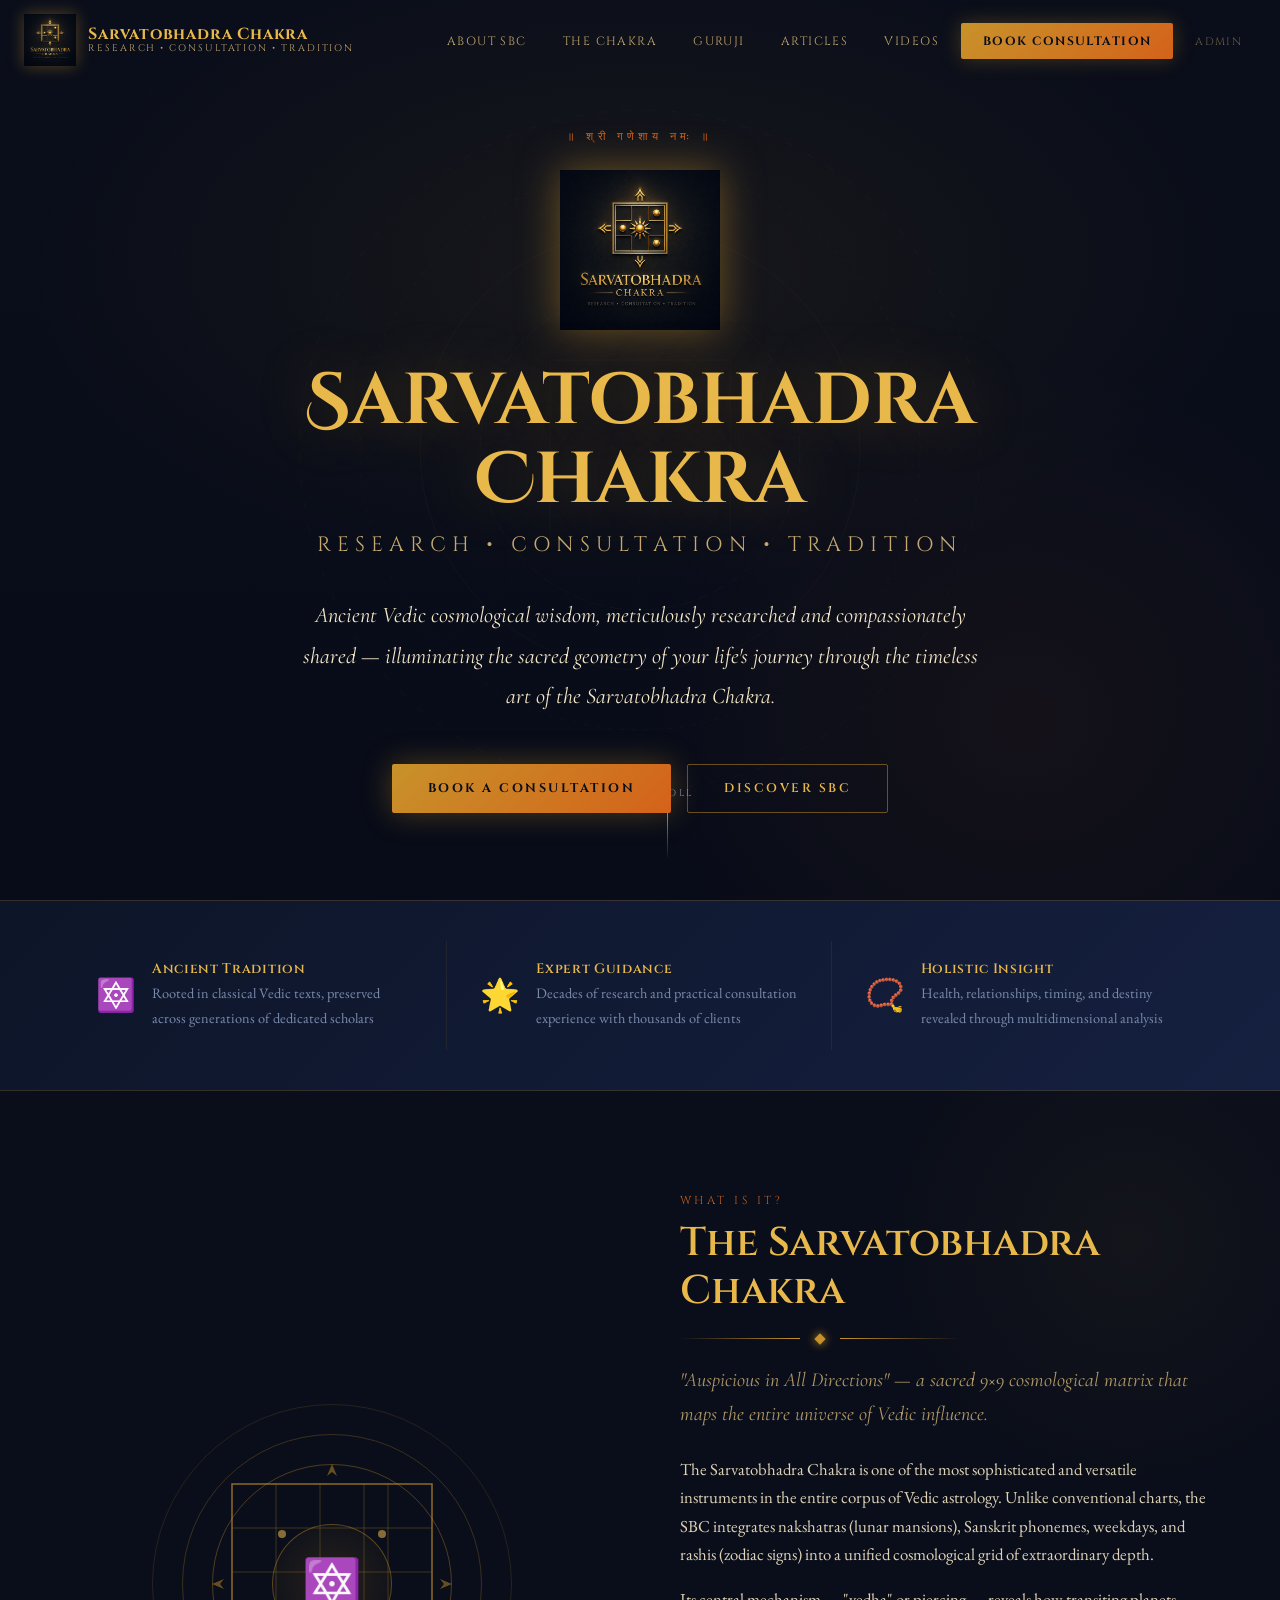
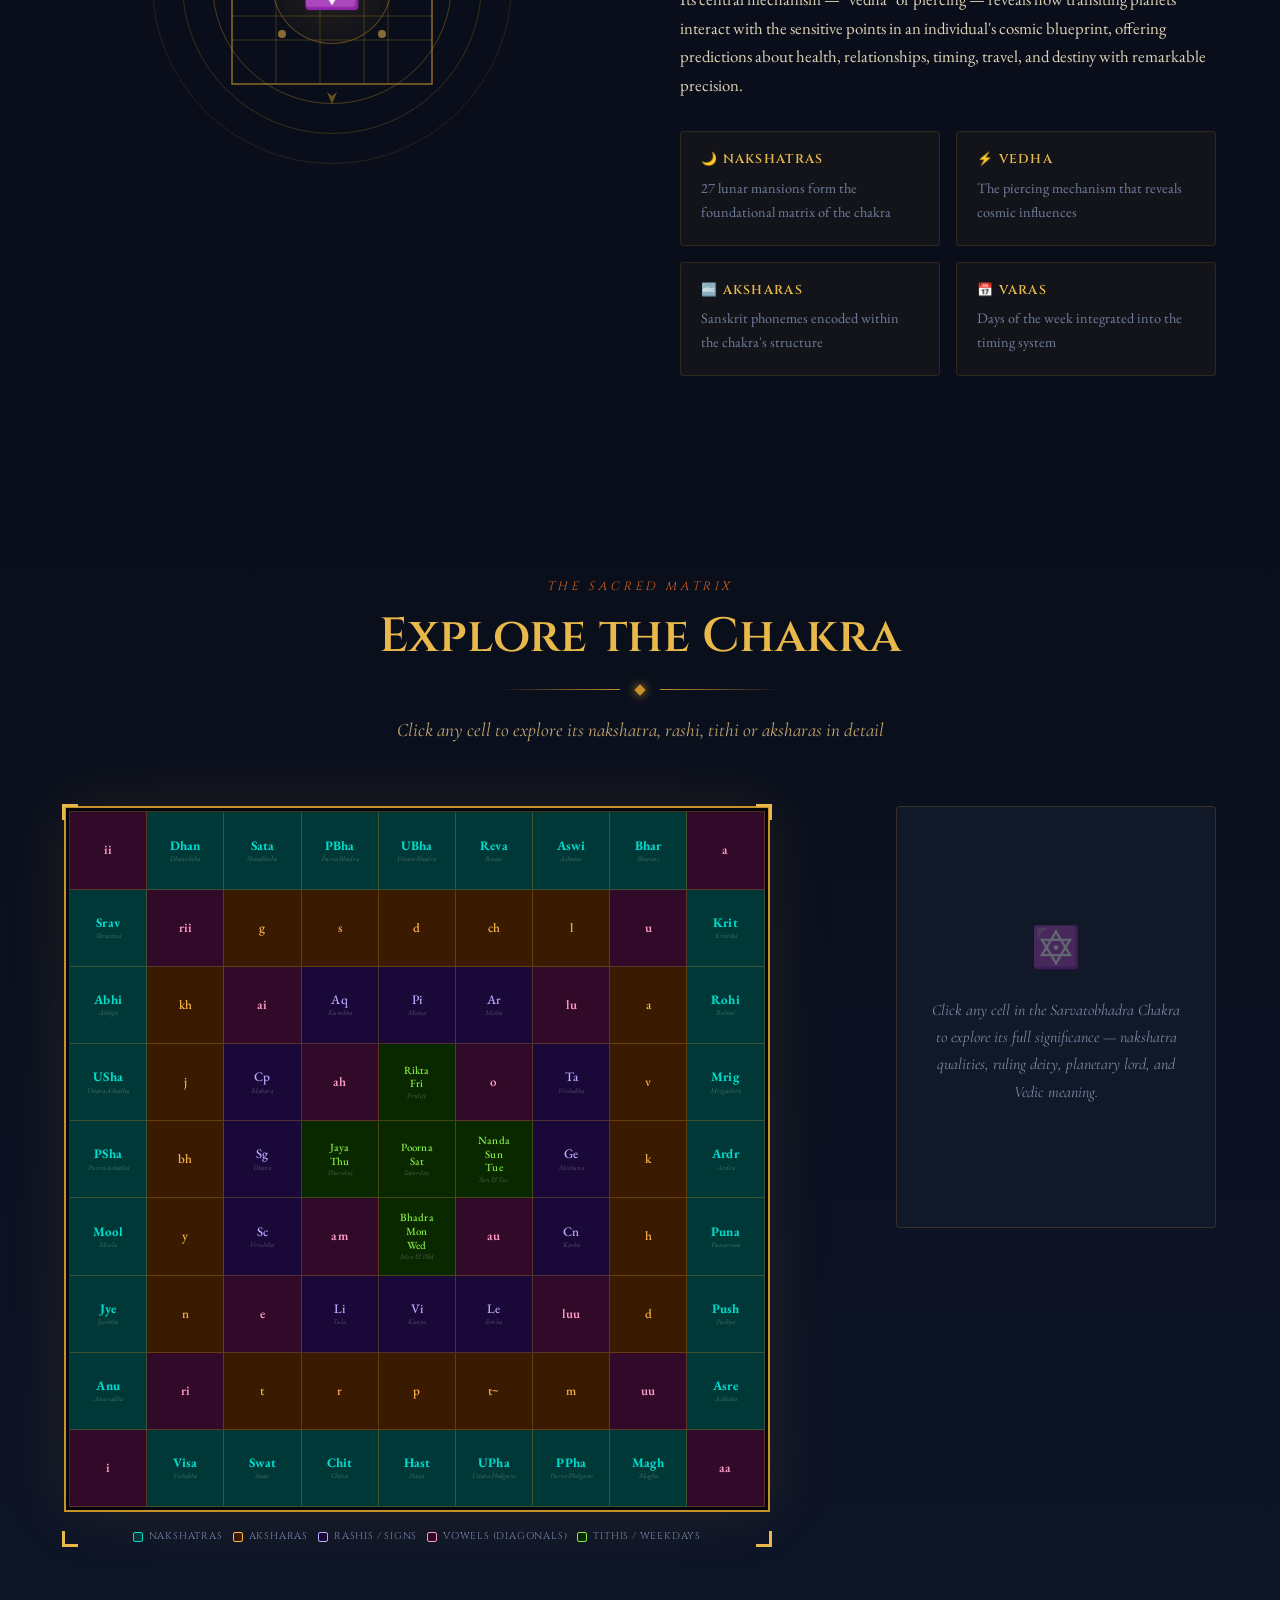
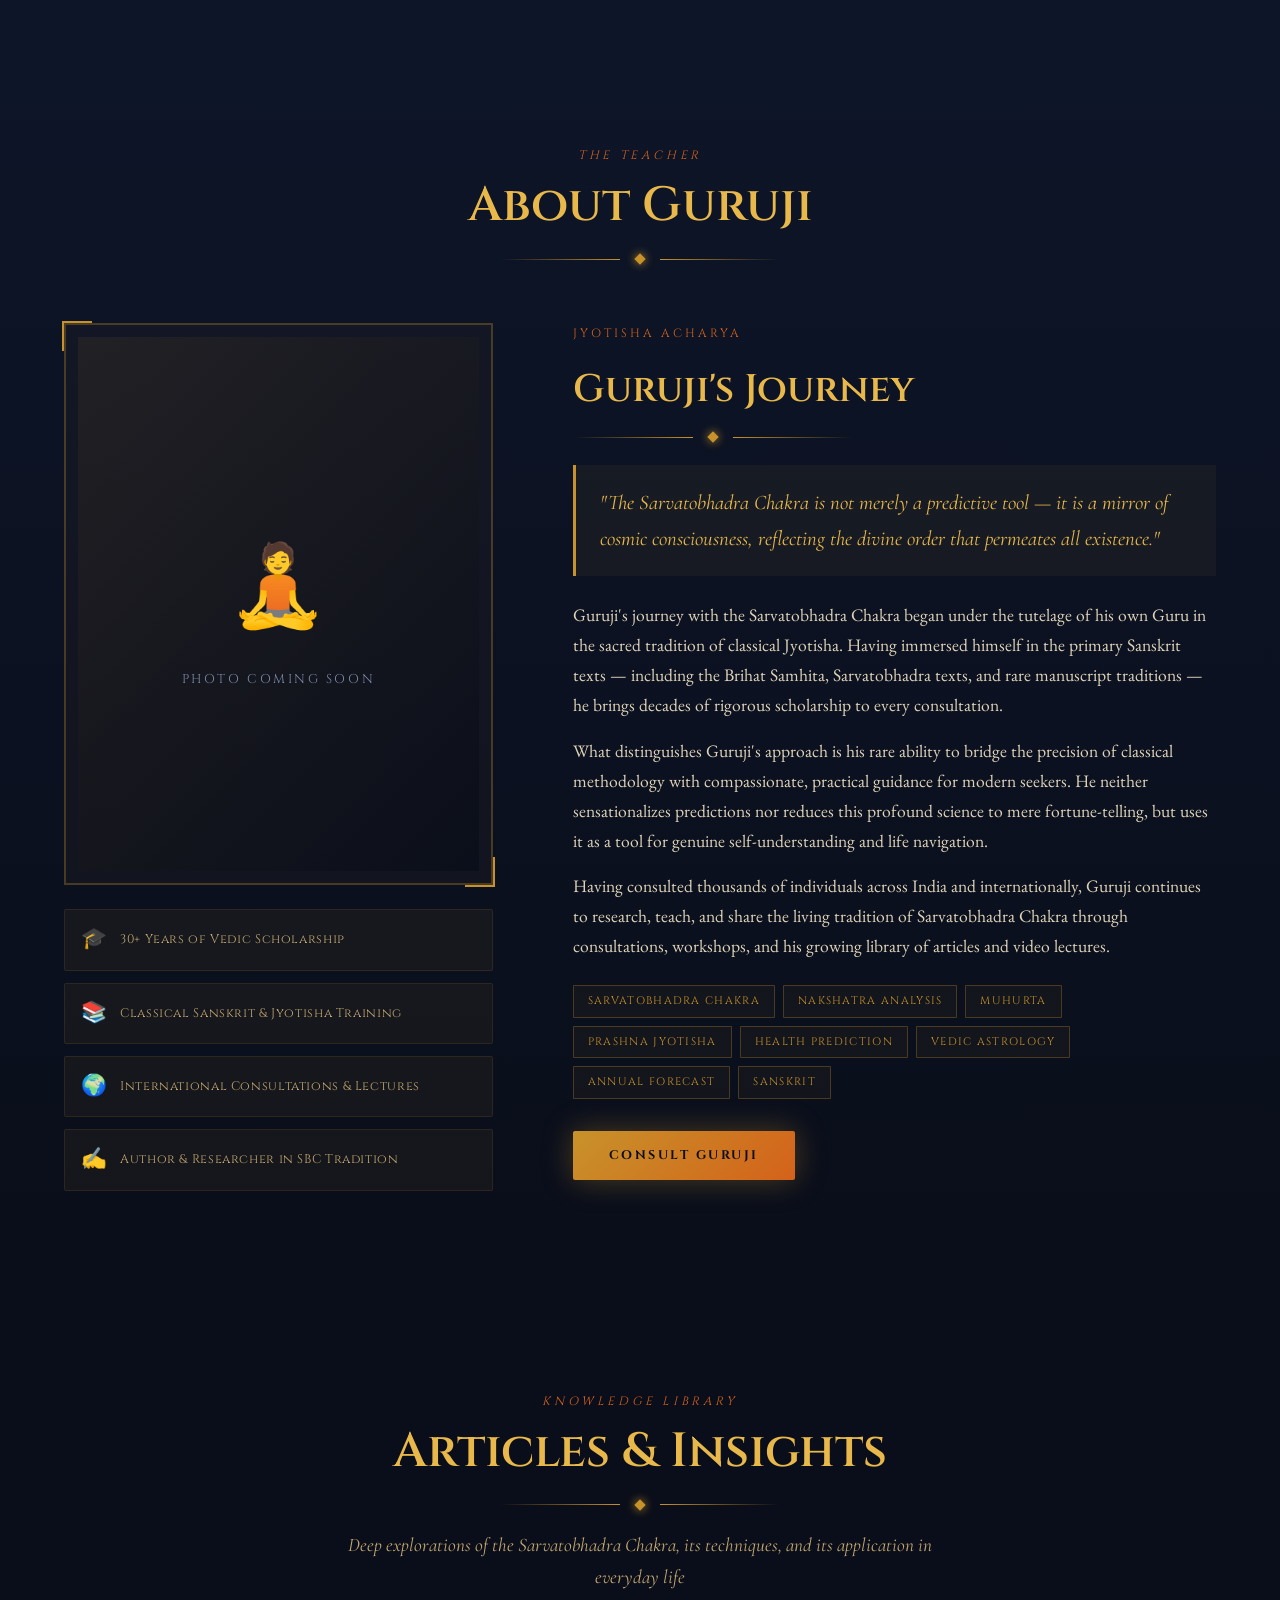
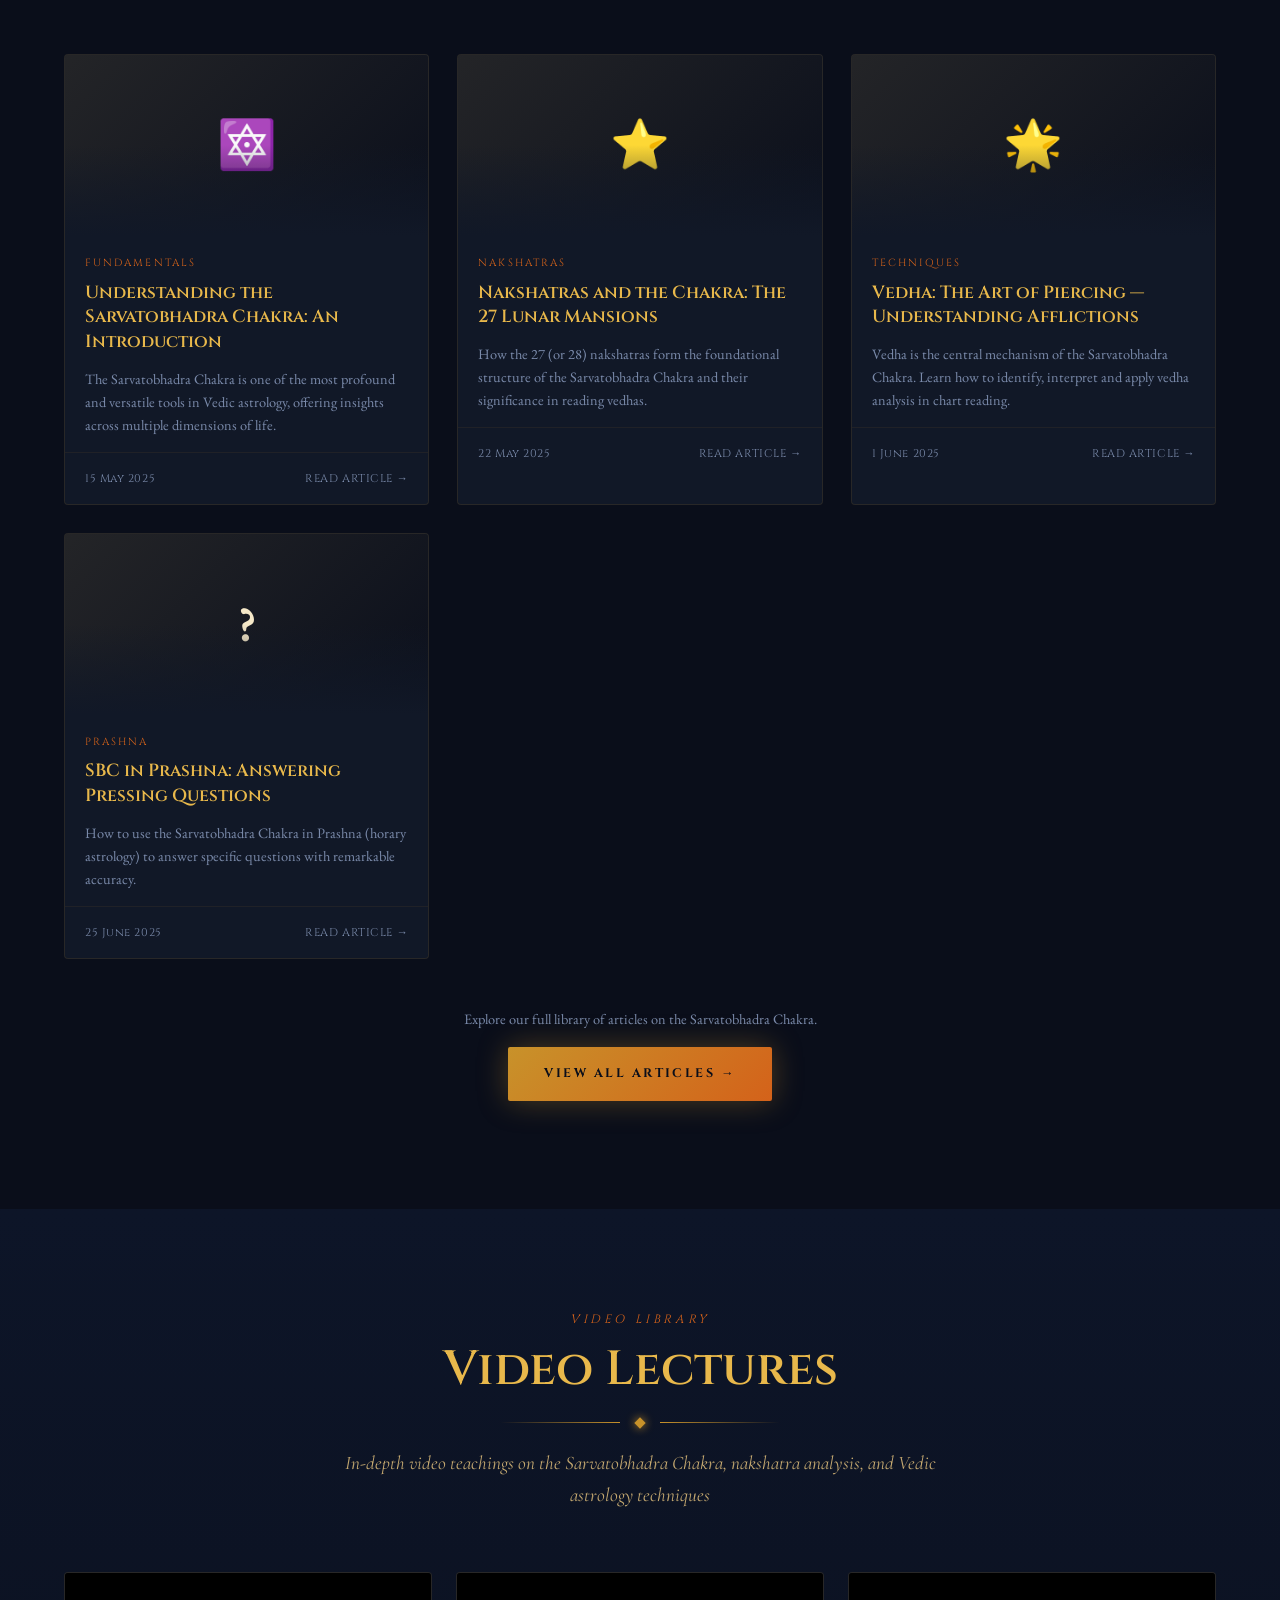
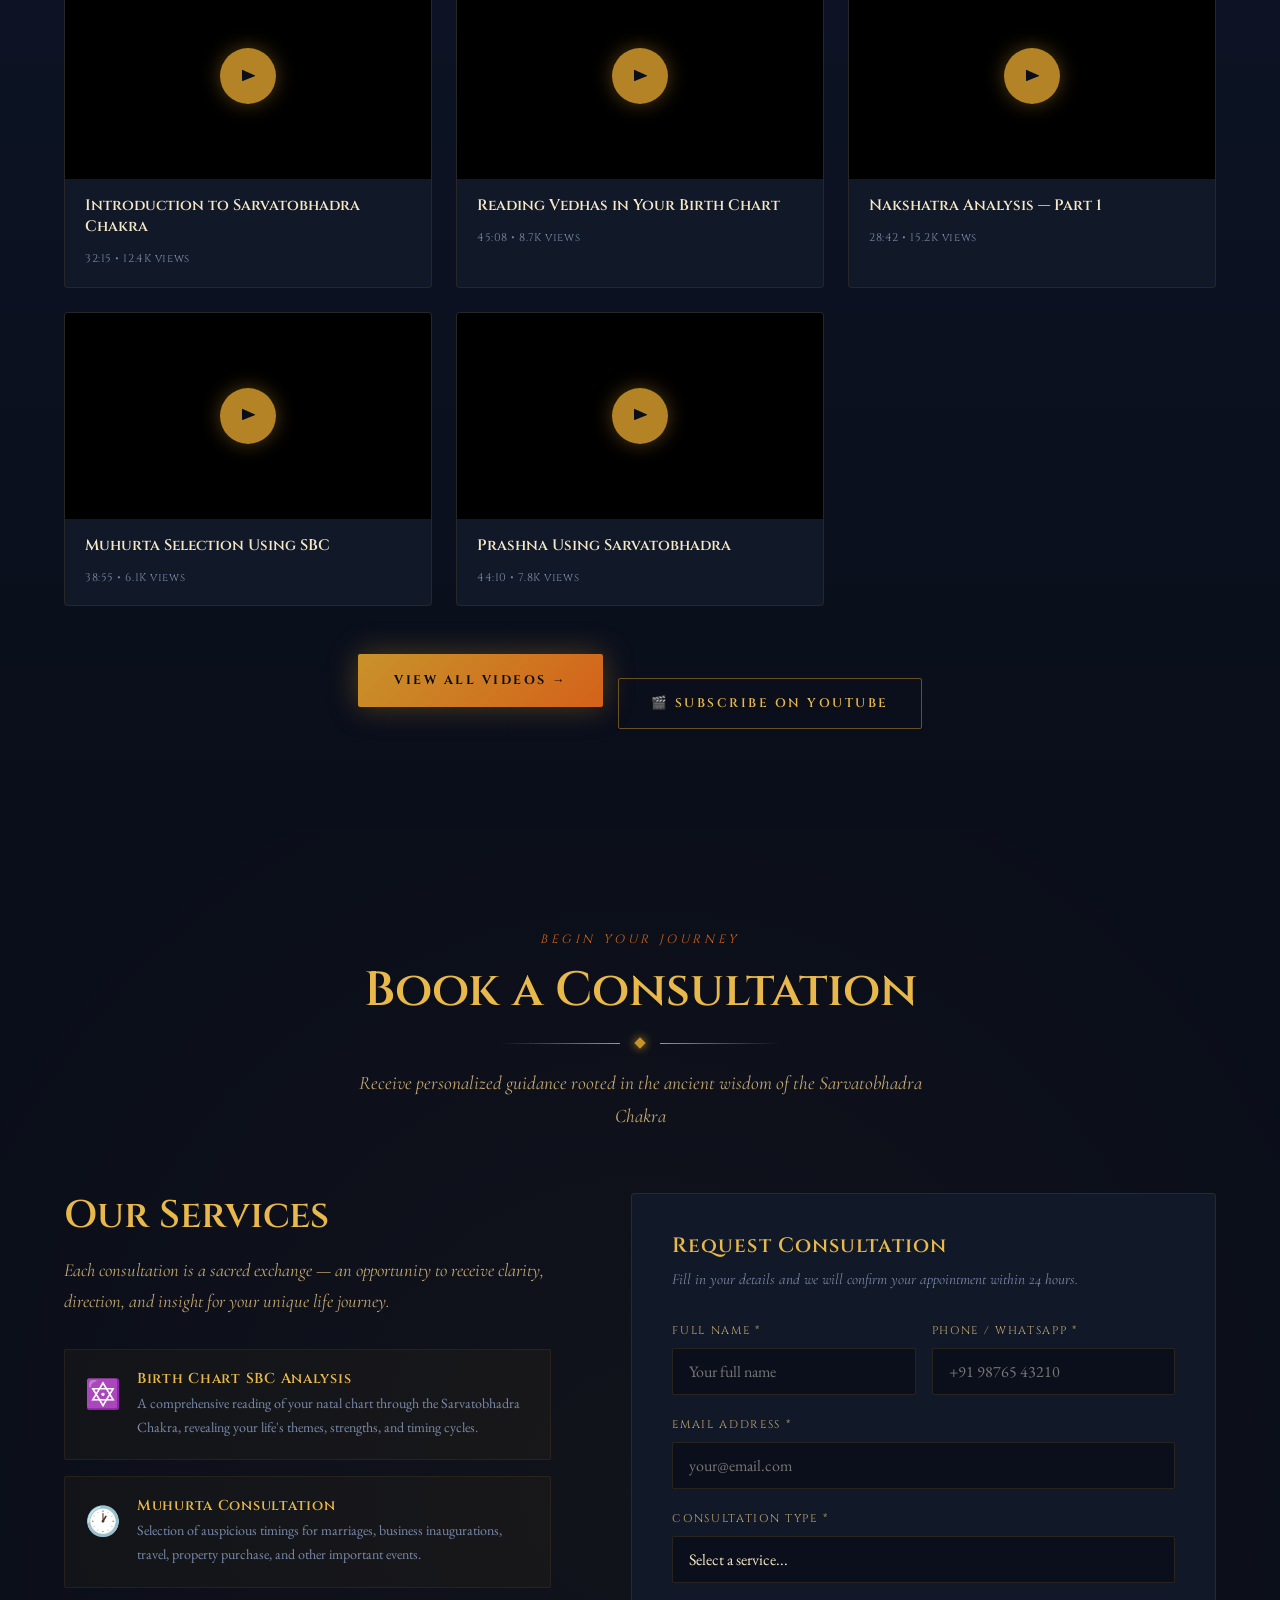
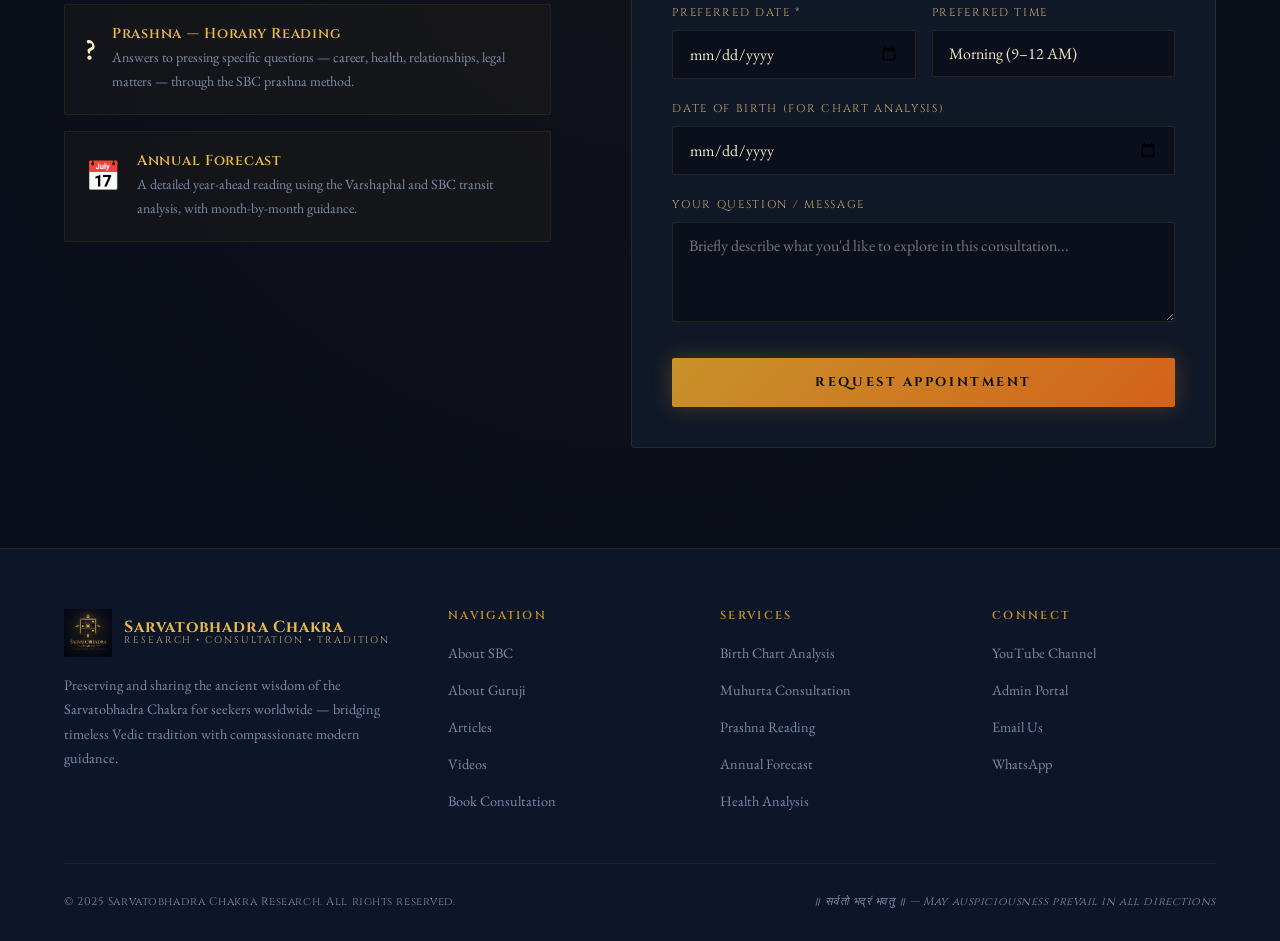
==== index.html @ 8a90e7db "Fix article font - Lora serif, clean and legible" ====
<!DOCTYPE html>
<html lang="en">
<head>
  <meta charset="UTF-8">
  <meta name="viewport" content="width=device-width, initial-scale=1.0">

  <!-- SEO Meta Tags -->
  <title>Sarvatobhadra Chakra | Vedic Astrology Research & Consultation</title>
  <meta name="description" content="Expert Sarvatobhadra Chakra consultation, research, and teaching by Guruji. Ancient Vedic wisdom for birth chart analysis, muhurta, prashna, and health predictions. Book your consultation today.">
  <meta name="keywords" content="Sarvatobhadra Chakra, Vedic astrology, SBC astrology, nakshatra, vedha, muhurta, prashna, birth chart analysis, Jyotisha, Indian astrology consultation">
  <meta name="author" content="Sarvatobhadra Chakra Research">
  <meta name="robots" content="index, follow">
  <link rel="canonical" href="https://sarvatobhadrachakra.com/">

  <!-- Open Graph -->
  <meta property="og:type" content="website">
  <meta property="og:title" content="Sarvatobhadra Chakra | Vedic Astrology Research & Consultation">
  <meta property="og:description" content="Expert Sarvatobhadra Chakra consultations. Ancient Vedic wisdom for modern lives.">
  <meta property="og:image" content="images/SBC_Logo.png">
  <meta property="og:url" content="https://sarvatobhadrachakra.com/">
  <meta property="og:site_name" content="Sarvatobhadra Chakra">

  <!-- Twitter Card -->
  <meta name="twitter:card" content="summary_large_image">
  <meta name="twitter:title" content="Sarvatobhadra Chakra | Vedic Astrology">
  <meta name="twitter:description" content="Expert SBC consultations. Ancient Vedic wisdom for modern lives.">
  <meta name="twitter:image" content="images/SBC_Logo.png">

  <!-- Structured Data -->
  <script type="application/ld+json">
  {
    "@context": "https://schema.org",
    "@type": "ProfessionalService",
    "name": "Sarvatobhadra Chakra Research & Consultation",
    "description": "Expert Vedic astrology consultations specializing in Sarvatobhadra Chakra analysis.",
    "serviceType": "Astrology Consultation",
    "areaServed": "Worldwide",
    "hasOfferCatalog": {
      "@type": "OfferCatalog",
      "name": "Consultation Services",
      "itemListElement": [
        {"@type": "Offer", "itemOffered": {"@type": "Service", "name": "Birth Chart Analysis"}},
        {"@type": "Offer", "itemOffered": {"@type": "Service", "name": "Muhurta Consultation"}},
        {"@type": "Offer", "itemOffered": {"@type": "Service", "name": "Annual Forecast"}}
      ]
    }
  }
  </script>

  <link rel="stylesheet" href="css/style.css">
  <link rel="icon" type="image/png" href="images/SBC_Logo.png">
</head>
<body>

<!-- ═══════════════════════════════════════
     LOGIN SCREEN
═══════════════════════════════════════ -->
<div id="login-screen">
  <div class="login-box">
    <img src="images/SBC_Logo.png" alt="SBC Logo">
    <h2>Admin Portal</h2>
    <p>Sarvatobhadra Chakra • Secure Access</p>
    <div class="form-group">
      <label>Username</label>
      <input type="text" id="admin-user" placeholder="Enter username" autocomplete="off">
    </div>
    <div class="form-group">
      <label>Password</label>
      <input type="password" id="admin-pass" placeholder="Enter password">
    </div>
    <div class="login-error" id="login-error"></div>
    <button class="form-submit" onclick="doLogin()" style="margin-top:16px">Access Portal</button>
    <p style="margin-top:20px;font-size:0.8rem;color:var(--text-muted)">
      <a href="#" onclick="document.getElementById('login-screen').classList.remove('active')" style="color:var(--text-muted)">← Return to Website</a>
    </p>
  </div>
</div>

<!-- ═══════════════════════════════════════
     ADMIN PORTAL
═══════════════════════════════════════ -->
<div id="admin-portal">
  <div class="admin-header">
    <h1>🔯 SBC Admin Portal</h1>
    <div class="admin-header-right">
      <span style="font-family:var(--font-heading);font-size:0.7rem;color:var(--text-muted);letter-spacing:0.1em">ADMIN</span>
      <button class="admin-logout" onclick="doLogout()">← Exit to Site</button>
    </div>
  </div>
  <div class="admin-layout">
    <!-- Sidebar -->
    <aside class="admin-sidebar">
      <div class="admin-nav-item active" data-section="dashboard">
        <span class="nav-icon">📊</span> Dashboard
      </div>
      <div class="admin-nav-item" data-section="articles">
        <span class="nav-icon">📜</span> Articles
      </div>
      <div class="admin-nav-item" data-section="add-article">
        <span class="nav-icon">✍️</span> Add Article
      </div>
      <div class="admin-nav-item" data-section="edit-article" id="nav-edit-article" style="display:none">
        <span class="nav-icon">✏️</span> Edit Article
      </div>
      <div class="admin-nav-item" data-section="videos">
        <span class="nav-icon">🎬</span> Videos
      </div>
      <div class="admin-nav-item" data-section="add-video">
        <span class="nav-icon">➕</span> Add Video
      </div>
      <div class="admin-nav-item" data-section="bookings">
        <span class="nav-icon">📅</span> Bookings
      </div>
    </aside>

    <!-- Content -->
    <main class="admin-content">

      <!-- Dashboard -->
      <div class="admin-panel active" id="panel-dashboard">
        <h2>Dashboard Overview</h2>
        <div class="admin-stats">
          <div class="stat-card">
            <span class="stat-number" id="stat-articles">0</span>
            <span class="stat-label">Published Articles</span>
          </div>
          <div class="stat-card">
            <span class="stat-number" id="stat-videos">0</span>
            <span class="stat-label">Published Videos</span>
          </div>
          <div class="stat-card">
            <span class="stat-number" id="stat-bookings">0</span>
            <span class="stat-label">Total Bookings</span>
          </div>
          <div class="stat-card">
            <span class="stat-number" id="stat-pending">0</span>
            <span class="stat-label">Pending Bookings</span>
          </div>
        </div>
        <div class="admin-card">
          <h3 style="font-family:var(--font-heading);font-size:1rem;color:var(--gold-light);margin-bottom:16px">Quick Guide</h3>
          <p style="font-size:0.9rem;color:var(--text-muted);margin-bottom:8px">• Use <strong style="color:var(--text-secondary)">Articles</strong> to view and manage blog posts</p>
          <p style="font-size:0.9rem;color:var(--text-muted);margin-bottom:8px">• Use <strong style="color:var(--text-secondary)">Add Article</strong> to write and publish new content</p>
          <p style="font-size:0.9rem;color:var(--text-muted);margin-bottom:8px">• Use <strong style="color:var(--text-secondary)">Videos</strong> to manage YouTube video links</p>
          <p style="font-size:0.9rem;color:var(--text-muted);margin-bottom:8px">• Use <strong style="color:var(--text-secondary)">Add Video</strong> to add YouTube video IDs to the site</p>
          <p style="font-size:0.9rem;color:var(--text-muted)">• Use <strong style="color:var(--text-secondary)">Bookings</strong> to view and confirm consultation requests</p>
        </div>
        <div class="admin-card">
          <h3 style="font-family:var(--font-heading);font-size:1rem;color:var(--gold-light);margin-bottom:4px">Login Credentials (Demo)</h3>
          <p style="font-size:0.85rem;color:var(--text-muted);margin:0">Username: <strong style="color:var(--gold-primary)">admin</strong> &nbsp;|&nbsp; Password: <strong style="color:var(--gold-primary)">sbc2025</strong></p>
          <p style="font-size:0.8rem;color:var(--text-muted);margin-top:8px;">⚠️ Change these credentials before going live by updating the <code style="color:var(--gold-light)">doLogin()</code> function in js/main.js</p>
        </div>
        <div class="admin-card" style="border-color:rgba(248,113,113,0.15)">
          <h3 style="font-family:var(--font-heading);font-size:1rem;color:var(--gold-light);margin-bottom:8px">💾 Your content saves automatically</h3>
          <p style="font-size:0.85rem;color:var(--text-muted);margin:0 0 16px">Everything you add — articles, videos, bookings — is saved to your browser's local storage. It persists across refreshes and browser restarts on this computer.</p>
          <button class="btn-sm btn-delete" onclick="resetToDefaults()" style="padding:8px 16px">↩️ Reset to demo content</button>
        </div>
      </div>

      <!-- Articles Panel -->
      <div class="admin-panel" id="panel-articles">
        <h2>Manage Articles</h2>
        <div class="admin-card" style="overflow-x:auto">
          <table class="admin-table">
            <thead>
              <tr>
                <th>Title</th><th>Category</th><th>Published</th><th>Updated</th><th>Status</th><th>Actions</th>
              </tr>
            </thead>
            <tbody id="articles-tbody"></tbody>
          </table>
        </div>
      </div>

      <!-- Add Article Panel -->
      <div class="admin-panel" id="panel-add-article">
        <h2>Add New Article</h2>
        <div class="admin-card">
          <div class="admin-form-row" style="margin-bottom:20px">
            <div class="form-group" style="margin:0">
              <label>Article Title *</label>
              <input type="text" id="new-article-title" placeholder="e.g. Understanding Vedha in SBC">
            </div>
            <div class="form-group" style="margin:0">
              <label>Category *</label>
              <select id="new-article-category">
                <option value="Learn SBC">🔯 Learn SBC — Foundations, Techniques & Advanced</option>
                <option value="Life Applications">🌿 Life Applications — Marriage, Career, Health, Business</option>
                <option value="Case Studies">👑 Case Studies — Celebrities & Real Life</option>
              </select>
            </div>
          </div>
          <div class="admin-form-row" style="margin-bottom:20px">
            <div class="form-group" style="margin:0">
              <label>Icon</label>
              <select id="new-article-icon">
                <option value="🔯">🔯 General SBC</option>
                <option value="⚡">⚡ Techniques / Vedha</option>
                <option value="🌿">🌿 Life Applications</option>
                <option value="👑">👑 Case Studies</option>
                <option value="🔬">🔬 Research</option>
                <option value="📚">📚 Advanced / Classical</option>
                <option value="⭐">⭐ Nakshatras</option>
                <option value="🌙">🌙 Tithis / Moon</option>
                <option value="☀️">☀️ Rashis / Sun</option>
                <option value="📿">📿 Aksharas</option>
                <option value="🕐">🕐 Muhurta / Timing</option>
                <option value="🏥">🏥 Health</option>
              </select>
            </div>
            <div class="form-group" style="margin:0">
              <label>Tags (comma separated)</label>
              <input type="text" id="new-article-tags" placeholder="e.g. Vedha, Moon, Nakshatra, Transit">
            </div>
          </div>
          <div class="form-group">
            <label>Article Content *</label>
            <textarea id="new-article-content" style="min-height:320px" placeholder="Write each paragraph on a new line (press Enter twice between paragraphs).&#10;&#10;First paragraph = intro pull-quote — make it strong.&#10;Aim for 6-8 paragraphs, 100-150 words each.&#10;&#10;Use **Bold Text** for subheadings within the article."></textarea>
          </div>
          <div class="admin-card" style="background:rgba(200,146,42,0.04);border-color:rgba(200,146,42,0.1);margin-bottom:20px">
            <p style="font-size:0.8rem;color:var(--text-muted);margin:0;line-height:1.8">
              <strong style="color:var(--gold-primary)">Category Guide:</strong><br>
              🔯 <strong style="color:var(--text-secondary)">Learn SBC</strong> — Foundations, nakshatras, vedha, muhurta, prashna, techniques, advanced concepts<br>
              🌿 <strong style="color:var(--text-secondary)">Life Applications</strong> — Marriage, career, business, health, travel, property, timing<br>
              👑 <strong style="color:var(--text-secondary)">Case Studies</strong> — Celebrity charts, historical events, real consultations (anonymised)
            </p>
          </div>
          <button class="btn-primary" onclick="addArticle()"><span>💾 Save as Draft</span></button>
        </div>
      </div>

      <!-- Edit Article Panel -->
      <div class="admin-panel" id="panel-edit-article">
        <h2>Edit Article</h2>
        <div class="admin-card">
          <input type="hidden" id="edit-article-id">
          <div class="admin-form-row" style="margin-bottom:20px">
            <div class="form-group" style="margin:0">
              <label>Article Title *</label>
              <input type="text" id="edit-article-title" placeholder="Article title">
            </div>
            <div class="form-group" style="margin:0">
              <label>Category *</label>
              <select id="edit-article-category">
                <option value="Learn SBC">🔯 Learn SBC</option>
                <option value="Life Applications">🌿 Life Applications</option>
                <option value="Case Studies">👑 Case Studies</option>
              </select>
            </div>
          </div>
          <div class="form-group">
            <label>Tags (comma separated)</label>
            <input type="text" id="edit-article-tags" placeholder="e.g. Vedha, Moon, Nakshatra">
          </div>
          <div class="form-group">
            <label>Article Content *</label>
            <textarea id="edit-article-content" style="min-height:400px" placeholder="Edit your article content here. Use ## for H2, ### for H3, **bold**"></textarea>
          </div>
          <div style="display:flex;gap:12px;flex-wrap:wrap">
            <button class="btn-primary" onclick="saveEditArticle('draft')"><span>💾 Save as Draft</span></button>
            <button class="btn-primary" onclick="saveEditArticle('published')" style="background:linear-gradient(135deg,#4A9B6F,#2D7A52)"><span>🚀 Save & Publish</span></button>
            <button class="btn-secondary" onclick="switchAdminSection('articles')" style="padding:12px 20px">Cancel</button>
          </div>
        </div>
      </div>
      <div class="admin-panel" id="panel-videos">
        <h2>Manage Videos</h2>
        <div class="admin-card" style="overflow-x:auto">
          <table class="admin-table">
            <thead>
              <tr>
                <th>Title</th><th>YouTube ID</th><th>Duration</th><th>Views</th><th>Status</th><th>Actions</th>
              </tr>
            </thead>
            <tbody id="videos-tbody"></tbody>
          </table>
        </div>
      </div>

      <!-- Add Video Panel -->
      <div class="admin-panel" id="panel-add-video">
        <h2>Add YouTube Video</h2>
        <div class="admin-card">
          <div class="admin-form-row" style="margin-bottom:20px">
            <div class="form-group" style="margin:0">
              <label>Video Title *</label>
              <input type="text" id="new-video-title" placeholder="Enter video title">
            </div>
            <div class="form-group" style="margin:0">
              <label>YouTube Video ID *</label>
              <input type="text" id="new-video-id" placeholder="e.g. dQw4w9WgXcQ">
            </div>
          </div>
          <div class="form-group" style="max-width:200px">
            <label>Duration</label>
            <input type="text" id="new-video-duration" placeholder="e.g. 32:15">
          </div>
          <p style="font-size:0.85rem;color:var(--text-muted);margin-bottom:20px">
            💡 The YouTube ID is the part after <code style="color:var(--gold-light)">?v=</code> in the YouTube URL. 
            Example: youtube.com/watch?v=<strong style="color:var(--gold-light)">dQw4w9WgXcQ</strong>
          </p>
          <button class="btn-primary" onclick="addVideo()"><span>🎬 Save Video</span></button>
        </div>
      </div>

      <!-- Bookings Panel -->
      <div class="admin-panel" id="panel-bookings">
        <h2>Consultation Bookings</h2>
        <div class="admin-card" style="overflow-x:auto">
          <table class="admin-table">
            <thead>
              <tr>
                <th>Name</th><th>Service</th><th>Date</th><th>Time</th><th>Status</th><th>Action</th>
              </tr>
            </thead>
            <tbody id="bookings-tbody"></tbody>
          </table>
        </div>
      </div>

    </main>
  </div>
</div>

<!-- ═══════════════════════════════════════
     MAIN WEBSITE
═══════════════════════════════════════ -->
<div id="main-site">

  <!-- NAVBAR -->
  <nav id="navbar">
    <div class="nav-inner">
      <div class="nav-logo" onclick="window.scrollTo({top:0,behavior:'smooth'})">
        <img src="images/SBC_Logo.png" alt="Sarvatobhadra Chakra Logo">
        <div class="nav-logo-text">
          <span class="name">Sarvatobhadra Chakra</span>
          <span class="sub">Research • Consultation • Tradition</span>
        </div>
      </div>
      <ul class="nav-links">
        <li><a href="#about-sbc">About SBC</a></li>
        <li><a href="#chakra-section">The Chakra</a></li>
        <li><a href="#guruji">Guruji</a></li>
        <li><a href="articles.html">Articles</a></li>
        <li><a href="videos.html">Videos</a></li>
        <li><a href="#consultation" class="nav-cta">Book Consultation</a></li>
        <li><a href="#" onclick="showAdmin();return false" style="font-size:0.68rem;opacity:0.5">Admin</a></li>
      </ul>
      <div class="hamburger" id="hamburger">
        <span></span><span></span><span></span>
      </div>
    </div>
  </nav>

  <!-- Mobile Nav -->
  <div class="mobile-nav" id="mobile-nav">
    <a href="#about-sbc">About SBC</a>
    <a href="#chakra-section">The Chakra</a>
    <a href="#guruji">About Guruji</a>
    <a href="articles.html">Articles</a>
    <a href="videos.html">Videos</a>
    <a href="#consultation">Book Consultation</a>
    <a href="#" onclick="showAdmin();return false">Admin Portal</a>
  </div>

  <!-- ═══════════════════════════════════════
       HERO SECTION
  ═══════════════════════════════════════ -->
  <section id="hero">
    <div class="hero-bg"></div>
    <!-- Decorative mandala rings -->
    <svg class="hero-mandala" viewBox="0 0 700 700" fill="none" xmlns="http://www.w3.org/2000/svg">
      <circle cx="350" cy="350" r="340" stroke="#C8922A" stroke-width="1" stroke-dasharray="8 16"/>
      <circle cx="350" cy="350" r="280" stroke="#C8922A" stroke-width="1" stroke-dasharray="4 8"/>
      <circle cx="350" cy="350" r="220" stroke="#C8922A" stroke-width="1"/>
      <circle cx="350" cy="350" r="160" stroke="#C8922A" stroke-width="1" stroke-dasharray="12 6"/>
      <circle cx="350" cy="350" r="100" stroke="#C8922A" stroke-width="0.5"/>
      <line x1="350" y1="10" x2="350" y2="690" stroke="#C8922A" stroke-width="0.5" stroke-dasharray="4 8"/>
      <line x1="10" y1="350" x2="690" y2="350" stroke="#C8922A" stroke-width="0.5" stroke-dasharray="4 8"/>
      <line x1="110" y1="110" x2="590" y2="590" stroke="#C8922A" stroke-width="0.5" stroke-dasharray="4 8"/>
      <line x1="590" y1="110" x2="110" y2="590" stroke="#C8922A" stroke-width="0.5" stroke-dasharray="4 8"/>
      <!-- Chakra grid hints -->
      <rect x="260" y="260" width="180" height="180" stroke="#C8922A" stroke-width="0.8" fill="none"/>
      <rect x="220" y="220" width="260" height="260" stroke="#C8922A" stroke-width="0.4" fill="none" stroke-dasharray="4 8"/>
    </svg>

    <div class="hero-content">
      <p class="hero-eyebrow">॥ श्री गणेशाय नमः ॥</p>
      <img src="images/SBC_Logo.png" alt="Sarvatobhadra Chakra" class="hero-logo-img">
      <h1 class="hero-title">Sarvatobhadra<br>Chakra</h1>
      <p class="hero-subtitle">Research • Consultation • Tradition</p>
      <p class="hero-desc">
        Ancient Vedic cosmological wisdom, meticulously researched and compassionately shared — 
        illuminating the sacred geometry of your life's journey through the timeless art of the Sarvatobhadra Chakra.
      </p>
      <div class="hero-buttons">
        <button class="btn-primary" onclick="document.getElementById('consultation').scrollIntoView({behavior:'smooth'})">
          <span>Book a Consultation</span>
        </button>
        <button class="btn-secondary" onclick="document.getElementById('about-sbc').scrollIntoView({behavior:'smooth'})">
          Discover SBC
        </button>
      </div>
    </div>

    <div class="hero-scroll">
      <span>Scroll</span>
      <div class="scroll-line"></div>
    </div>
  </section>

  <!-- ═══════════════════════════════════════
       FEATURES STRIP
  ═══════════════════════════════════════ -->
  <section class="features-strip">
    <div class="container">
      <div class="features-grid">
        <div class="feature-item">
          <span class="feature-icon">🔯</span>
          <div>
            <h4>Ancient Tradition</h4>
            <p>Rooted in classical Vedic texts, preserved across generations of dedicated scholars</p>
          </div>
        </div>
        <div class="feature-item">
          <span class="feature-icon">🌟</span>
          <div>
            <h4>Expert Guidance</h4>
            <p>Decades of research and practical consultation experience with thousands of clients</p>
          </div>
        </div>
        <div class="feature-item">
          <span class="feature-icon">📿</span>
          <div>
            <h4>Holistic Insight</h4>
            <p>Health, relationships, timing, and destiny revealed through multidimensional analysis</p>
          </div>
        </div>
      </div>
    </div>
  </section>

  <!-- ═══════════════════════════════════════
       ABOUT SBC SECTION
  ═══════════════════════════════════════ -->
  <section id="about-sbc" class="section-pad">
    <div class="container">
      <div class="about-grid">
        <div class="about-visual reveal">
          <div class="chakra-diagram">
            <div class="chakra-ring chakra-ring-1"></div>
            <div class="chakra-ring chakra-ring-2"></div>
            <div class="chakra-ring chakra-ring-3"></div>
            <svg viewBox="0 0 360 360" fill="none" xmlns="http://www.w3.org/2000/svg" style="position:absolute;inset:0;width:100%;height:100%;opacity:0.7">
              <!-- SBC Grid -->
              <rect x="80" y="80" width="200" height="200" stroke="#C8922A" stroke-width="1.5" fill="none"/>
              <!-- Grid lines -->
              <line x1="80" y1="124" x2="280" y2="124" stroke="#C8922A" stroke-width="0.8" opacity="0.5"/>
              <line x1="80" y1="168" x2="280" y2="168" stroke="#C8922A" stroke-width="0.8" opacity="0.5"/>
              <line x1="80" y1="212" x2="280" y2="212" stroke="#C8922A" stroke-width="0.8" opacity="0.5"/>
              <line x1="80" y1="236" x2="280" y2="236" stroke="#C8922A" stroke-width="0.8" opacity="0.5"/>
              <line x1="124" y1="80" x2="124" y2="280" stroke="#C8922A" stroke-width="0.8" opacity="0.5"/>
              <line x1="168" y1="80" x2="168" y2="280" stroke="#C8922A" stroke-width="0.8" opacity="0.5"/>
              <line x1="212" y1="80" x2="212" y2="280" stroke="#C8922A" stroke-width="0.8" opacity="0.5"/>
              <line x1="236" y1="80" x2="236" y2="280" stroke="#C8922A" stroke-width="0.8" opacity="0.5"/>
              <!-- Center sun -->
              <circle cx="180" cy="180" r="20" fill="rgba(200,146,42,0.15)" stroke="#C8922A" stroke-width="1.5"/>
              <circle cx="180" cy="180" r="8" fill="#C8922A" opacity="0.6"/>
              <!-- Directional arrows -->
              <path d="M180 60 L175 72 L180 68 L185 72 Z" fill="#C8922A" opacity="0.7"/>
              <path d="M180 300 L175 288 L180 292 L185 288 Z" fill="#C8922A" opacity="0.7"/>
              <path d="M60 180 L72 175 L68 180 L72 185 Z" fill="#C8922A" opacity="0.7"/>
              <path d="M300 180 L288 175 L292 180 L288 185 Z" fill="#C8922A" opacity="0.7"/>
              <!-- Accent dots at nakshatra positions -->
              <circle cx="130" cy="130" r="4" fill="#E8B84B" opacity="0.8"/>
              <circle cx="230" cy="130" r="4" fill="#E8B84B" opacity="0.8"/>
              <circle cx="130" cy="230" r="4" fill="#E8B84B" opacity="0.8"/>
              <circle cx="230" cy="230" r="4" fill="#E8B84B" opacity="0.8"/>
            </svg>
            <div class="chakra-center">🔯</div>
          </div>
        </div>

        <div class="about-text reveal">
          <p class="eyebrow" style="font-family:var(--font-heading);font-size:0.72rem;letter-spacing:0.3em;color:var(--orange-accent);text-transform:uppercase;margin-bottom:8px">What is it?</p>
          <h2>The Sarvatobhadra Chakra</h2>
          <div class="divider" style="justify-content:flex-start"><div class="divider-gem"></div></div>
          <p class="intro">"Auspicious in All Directions" — a sacred 9×9 cosmological matrix that maps the entire universe of Vedic influence.</p>
          <p>The Sarvatobhadra Chakra is one of the most sophisticated and versatile instruments in the entire corpus of Vedic astrology. Unlike conventional charts, the SBC integrates nakshatras (lunar mansions), Sanskrit phonemes, weekdays, and rashis (zodiac signs) into a unified cosmological grid of extraordinary depth.</p>
          <p>Its central mechanism — "vedha" or piercing — reveals how transiting planets interact with the sensitive points in an individual's cosmic blueprint, offering predictions about health, relationships, timing, travel, and destiny with remarkable precision.</p>
          <div class="about-pillars">
            <div class="pillar">
              <h4>🌙 Nakshatras</h4>
              <p>27 lunar mansions form the foundational matrix of the chakra</p>
            </div>
            <div class="pillar">
              <h4>⚡ Vedha</h4>
              <p>The piercing mechanism that reveals cosmic influences</p>
            </div>
            <div class="pillar">
              <h4>🔤 Aksharas</h4>
              <p>Sanskrit phonemes encoded within the chakra's structure</p>
            </div>
            <div class="pillar">
              <h4>📅 Varas</h4>
              <p>Days of the week integrated into the timing system</p>
            </div>
          </div>
        </div>
      </div>
    </div>
  </section>

  <!-- ═══════════════════════════════════════
       SARVATOBHADRA CHAKRA INTERACTIVE
  ═══════════════════════════════════════ -->
  <section id="chakra-section" class="section-pad">
    <div class="container">
      <div class="section-header reveal">
        <p class="eyebrow">The Sacred Matrix</p>
        <h2>Explore the Chakra</h2>
        <div class="divider"><div class="divider-gem"></div></div>
        <p>Click any cell to explore its nakshatra, rashi, tithi or aksharas in detail</p>
      </div>
      <div class="chakra-layout reveal">
        <!-- Grid -->
        <div class="chakra-grid-wrap">
          <div class="chakra-outer-border">
            <div class="chakra-corner-ornament tl"></div>
            <div class="chakra-corner-ornament tr"></div>
            <div class="chakra-corner-ornament bl"></div>
            <div class="chakra-corner-ornament br"></div>
            <div class="sbc-grid-9" id="sbc-grid"></div>
          </div>
          <!-- Legend -->
          <div class="chakra-legend">
            <div class="legend-item"><div class="legend-dot" style="background:#003838;border:1.5px solid #00DDCC"></div>Nakshatras</div>
            <div class="legend-item"><div class="legend-dot" style="background:#3A1A00;border:1.5px solid #FFB84D"></div>Aksharas</div>
            <div class="legend-item"><div class="legend-dot" style="background:#1A0838;border:1.5px solid #C0AAFF"></div>Rashis / Signs</div>
            <div class="legend-item"><div class="legend-dot" style="background:#300A28;border:1.5px solid #FF99CC"></div>Vowels (Diagonals)</div>
            <div class="legend-item"><div class="legend-dot" style="background:#0A2800;border:1.5px solid #88EE44"></div>Tithis / Weekdays</div>
          </div>
        </div>
        <!-- Detail Panel -->
        <div class="chakra-detail-panel">
          <div class="detail-card" id="chakra-detail">
            <div class="detail-placeholder">
              <span class="placeholder-icon">🔯</span>
              <p>Click any cell in the Sarvatobhadra Chakra to explore its full significance — nakshatra qualities, ruling deity, planetary lord, and Vedic meaning.</p>
            </div>
          </div>
        </div>
      </div>
    </div>
  </section>

  <!-- ═══════════════════════════════════════
       GURUJI SECTION
  ═══════════════════════════════════════ -->
  <section id="guruji" class="section-pad">
    <div class="container">
      <div class="section-header reveal">
        <p class="eyebrow">The Teacher</p>
        <h2>About Guruji</h2>
        <div class="divider"><div class="divider-gem"></div></div>
      </div>
      <div class="guruji-inner">
        <div class="guruji-portrait reveal">
          <div class="portrait-frame">
            <div class="portrait-placeholder">
              🧘
              <span>Photo Coming Soon</span>
            </div>
          </div>
          <div class="guruji-credentials">
            <div class="credential-badge">
              <span class="badge-icon">🎓</span>
              <span>30+ Years of Vedic Scholarship</span>
            </div>
            <div class="credential-badge">
              <span class="badge-icon">📚</span>
              <span>Classical Sanskrit & Jyotisha Training</span>
            </div>
            <div class="credential-badge">
              <span class="badge-icon">🌍</span>
              <span>International Consultations & Lectures</span>
            </div>
            <div class="credential-badge">
              <span class="badge-icon">✍️</span>
              <span>Author & Researcher in SBC Tradition</span>
            </div>
          </div>
        </div>

        <div class="guruji-bio reveal">
          <span class="title-tag">Jyotisha Acharya</span>
          <h2>Guruji's Journey</h2>
          <div class="divider" style="justify-content:flex-start"><div class="divider-gem"></div></div>
          <div class="quote">
            "The Sarvatobhadra Chakra is not merely a predictive tool — it is a mirror of cosmic consciousness, reflecting the divine order that permeates all existence."
          </div>
          <p>Guruji's journey with the Sarvatobhadra Chakra began under the tutelage of his own Guru in the sacred tradition of classical Jyotisha. Having immersed himself in the primary Sanskrit texts — including the Brihat Samhita, Sarvatobhadra texts, and rare manuscript traditions — he brings decades of rigorous scholarship to every consultation.</p>
          <p>What distinguishes Guruji's approach is his rare ability to bridge the precision of classical methodology with compassionate, practical guidance for modern seekers. He neither sensationalizes predictions nor reduces this profound science to mere fortune-telling, but uses it as a tool for genuine self-understanding and life navigation.</p>
          <p>Having consulted thousands of individuals across India and internationally, Guruji continues to research, teach, and share the living tradition of Sarvatobhadra Chakra through consultations, workshops, and his growing library of articles and video lectures.</p>
          <div class="expertise-tags">
            <span class="tag">Sarvatobhadra Chakra</span>
            <span class="tag">Nakshatra Analysis</span>
            <span class="tag">Muhurta</span>
            <span class="tag">Prashna Jyotisha</span>
            <span class="tag">Health Prediction</span>
            <span class="tag">Vedic Astrology</span>
            <span class="tag">Annual Forecast</span>
            <span class="tag">Sanskrit</span>
          </div>
          <div style="margin-top:32px">
            <button class="btn-primary" onclick="document.getElementById('consultation').scrollIntoView({behavior:'smooth'})">
              <span>Consult Guruji</span>
            </button>
          </div>
        </div>
      </div>
    </div>
  </section>

  <!-- ═══════════════════════════════════════
       ARTICLES SECTION
  ═══════════════════════════════════════ -->
  <section id="articles" class="section-pad">
    <div class="container">
      <div class="section-header reveal">
        <p class="eyebrow">Knowledge Library</p>
        <h2>Articles & Insights</h2>
        <div class="divider"><div class="divider-gem"></div></div>
        <p>Deep explorations of the Sarvatobhadra Chakra, its techniques, and its application in everyday life</p>
      </div>
      <div class="articles-grid" id="articles-grid">
        <!-- Rendered by JS -->
      </div>
      <div class="articles-cta reveal">
        <p style="color:var(--text-muted);font-size:0.9rem;margin-bottom:16px">Explore our full library of articles on the Sarvatobhadra Chakra.</p>
        <a href="articles.html" class="btn-primary" style="display:inline-block"><span>View All Articles →</span></a>
      </div>
    </div>
  </section>

  <!-- Article Modal -->
  <div class="modal-overlay" id="article-modal" onclick="if(event.target===this)closeArticle()">
    <div class="modal-box">
      <button class="modal-close" onclick="closeArticle()">✕</button>
      <p class="modal-meta" id="modal-meta"></p>
      <h2 id="modal-title"></h2>
      <div class="divider" style="justify-content:flex-start;margin:16px 0 24px"><div class="divider-gem"></div></div>
      <div id="modal-body"></div>
    </div>
  </div>

  <!-- ═══════════════════════════════════════
       VIDEOS SECTION
  ═══════════════════════════════════════ -->
  <section id="videos" class="section-pad">
    <div class="container">
      <div class="section-header reveal">
        <p class="eyebrow">Video Library</p>
        <h2>Video Lectures</h2>
        <div class="divider"><div class="divider-gem"></div></div>
        <p>In-depth video teachings on the Sarvatobhadra Chakra, nakshatra analysis, and Vedic astrology techniques</p>
      </div>
      <div class="videos-grid" id="videos-grid">
        <!-- Rendered by JS -->
      </div>
      <div class="articles-cta reveal" style="margin-top:48px">
        <a href="videos.html" class="btn-primary" style="display:inline-block;margin-right:12px"><span>View All Videos →</span></a>
        <a href="https://youtube.com/@sarvatobhadrachakra" target="_blank" rel="noopener" class="btn-secondary" style="display:inline-block;padding:14px 32px">
          🎬 Subscribe on YouTube
        </a>
      </div>
    </div>
  </section>

  <!-- Video Modal -->
  <div class="video-modal-embed" id="video-modal">
    <div class="video-embed-inner">
      <button class="video-embed-close" onclick="closeVideo()">✕ Close</button>
      <iframe id="video-iframe" allow="autoplay; encrypted-media" allowfullscreen></iframe>
    </div>
  </div>

  <!-- ═══════════════════════════════════════
       CONSULTATION SECTION
  ═══════════════════════════════════════ -->
  <section id="consultation" class="section-pad">
    <div class="container">
      <div class="section-header reveal">
        <p class="eyebrow">Begin Your Journey</p>
        <h2>Book a Consultation</h2>
        <div class="divider"><div class="divider-gem"></div></div>
        <p>Receive personalized guidance rooted in the ancient wisdom of the Sarvatobhadra Chakra</p>
      </div>
      <div class="consultation-inner">
        <!-- Services -->
        <div class="consult-info reveal">
          <h2>Our Services</h2>
          <p class="intro">Each consultation is a sacred exchange — an opportunity to receive clarity, direction, and insight for your unique life journey.</p>
          <div class="service-list">
            <div class="service-item">
              <span class="service-icon">🔯</span>
              <div>
                <h4>Birth Chart SBC Analysis</h4>
                <p>A comprehensive reading of your natal chart through the Sarvatobhadra Chakra, revealing your life's themes, strengths, and timing cycles.</p>
              </div>
            </div>
            <div class="service-item">
              <span class="service-icon">🕐</span>
              <div>
                <h4>Muhurta Consultation</h4>
                <p>Selection of auspicious timings for marriages, business inaugurations, travel, property purchase, and other important events.</p>
              </div>
            </div>
            <div class="service-item">
              <span class="service-icon">❓</span>
              <div>
                <h4>Prashna — Horary Reading</h4>
                <p>Answers to pressing specific questions — career, health, relationships, legal matters — through the SBC prashna method.</p>
              </div>
            </div>
            <div class="service-item">
              <span class="service-icon">📅</span>
              <div>
                <h4>Annual Forecast</h4>
                <p>A detailed year-ahead reading using the Varshaphal and SBC transit analysis, with month-by-month guidance.</p>
              </div>
            </div>
          </div>
        </div>

        <!-- Booking Form -->
        <div class="reveal">
          <div class="booking-form">
            <h3>Request Consultation</h3>
            <p class="form-subtitle">Fill in your details and we will confirm your appointment within 24 hours.</p>
            <form id="booking-form">
              <div class="form-row">
                <div class="form-group">
                  <label>Full Name *</label>
                  <input type="text" id="booking-name" required placeholder="Your full name">
                </div>
                <div class="form-group">
                  <label>Phone / WhatsApp *</label>
                  <input type="tel" id="booking-phone" required placeholder="+91 98765 43210">
                </div>
              </div>
              <div class="form-group">
                <label>Email Address *</label>
                <input type="email" id="booking-email" required placeholder="your@email.com">
              </div>
              <div class="form-group">
                <label>Consultation Type *</label>
                <select id="booking-type" required>
                  <option value="">Select a service...</option>
                  <option>Birth Chart SBC Analysis</option>
                  <option>Muhurta Consultation</option>
                  <option>Prashna — Horary Reading</option>
                  <option>Annual Forecast</option>
                  <option>Health Analysis</option>
                  <option>Other / Discussion</option>
                </select>
              </div>
              <div class="form-row">
                <div class="form-group">
                  <label>Preferred Date *</label>
                  <input type="date" id="booking-date" required>
                </div>
                <div class="form-group">
                  <label>Preferred Time</label>
                  <select id="booking-time">
                    <option>Morning (9–12 AM)</option>
                    <option>Afternoon (12–4 PM)</option>
                    <option>Evening (4–7 PM)</option>
                  </select>
                </div>
              </div>
              <div class="form-group">
                <label>Date of Birth (for chart analysis)</label>
                <input type="date" id="booking-dob" placeholder="Your date of birth">
              </div>
              <div class="form-group">
                <label>Your Question / Message</label>
                <textarea id="booking-message" placeholder="Briefly describe what you'd like to explore in this consultation..."></textarea>
              </div>
              <button type="submit" class="form-submit">Request Appointment</button>
            </form>
            <div class="form-success" id="form-success">
              <div class="success-icon">🙏</div>
              <h4>Consultation Requested!</h4>
              <p>Thank you for reaching out. Guruji's team will confirm your appointment within 24 hours via email or WhatsApp.</p>
              <p style="margin-top:8px;font-family:var(--font-elegant);font-style:italic;color:var(--text-secondary)">॥ Om Tat Sat ॥</p>
            </div>
          </div>
        </div>
      </div>
    </div>
  </section>

  <!-- ═══════════════════════════════════════
       FOOTER
  ═══════════════════════════════════════ -->
  <footer>
    <div class="container">
      <div class="footer-inner">
        <div class="footer-brand">
          <div class="brand-logo">
            <img src="images/SBC_Logo.png" alt="SBC Logo">
            <div class="nav-logo-text">
              <span class="name" style="font-family:var(--font-heading);font-size:1rem;color:var(--gold-light);font-weight:700;letter-spacing:0.05em">Sarvatobhadra Chakra</span>
              <span class="sub" style="font-family:var(--font-heading);font-size:0.6rem;letter-spacing:0.2em;color:var(--text-secondary);text-transform:uppercase">Research • Consultation • Tradition</span>
            </div>
          </div>
          <p>Preserving and sharing the ancient wisdom of the Sarvatobhadra Chakra for seekers worldwide — bridging timeless Vedic tradition with compassionate modern guidance.</p>
        </div>
        <div class="footer-col">
          <h4>Navigation</h4>
          <ul>
            <li><a href="#about-sbc">About SBC</a></li>
            <li><a href="#guruji">About Guruji</a></li>
            <li><a href="#articles">Articles</a></li>
            <li><a href="#videos">Videos</a></li>
            <li><a href="#consultation">Book Consultation</a></li>
          </ul>
        </div>
        <div class="footer-col">
          <h4>Services</h4>
          <ul>
            <li><a href="#consultation">Birth Chart Analysis</a></li>
            <li><a href="#consultation">Muhurta Consultation</a></li>
            <li><a href="#consultation">Prashna Reading</a></li>
            <li><a href="#consultation">Annual Forecast</a></li>
            <li><a href="#consultation">Health Analysis</a></li>
          </ul>
        </div>
        <div class="footer-col">
          <h4>Connect</h4>
          <ul>
            <li><a href="https://youtube.com/@sarvatobhadrachakra" target="_blank">YouTube Channel</a></li>
            <li><a href="#" onclick="showAdmin();return false">Admin Portal</a></li>
            <li><a href="mailto:info@sarvatobhadrachakra.com">Email Us</a></li>
            <li><a href="https://wa.me/919876543210" target="_blank">WhatsApp</a></li>
          </ul>
        </div>
      </div>
      <div class="footer-bottom">
        <p>© 2025 Sarvatobhadra Chakra Research. All rights reserved.</p>
        <p class="footer-mantra">॥ सर्वतो भद्रं भवतु ॥ — May auspiciousness prevail in all directions</p>
      </div>
    </div>
  </footer>

</div><!-- /main-site -->

<script src="js/main.js"></script>
<script>
// ════════════════════════════════════════
//  SARVATOBHADRA CHAKRA — Interactive Grid
// ════════════════════════════════════════

const NAKSHATRA_DATA = {
  'Ashwini':      { num:1,  icon:'🐴', ruler:'Ketu',    deity:'Ashwini Kumaras', symbol:'Horse head',    guna:'Rajas',  quality:'Movable',   meaning:'Born of a horse; swiftness and healing',   aksharas:'Chu, Che, Cho, La' },
  'Bharani':      { num:2,  icon:'🔺', ruler:'Venus',   deity:'Yama',            symbol:'Yoni',          guna:'Rajas',  quality:'Fixed',     meaning:'The bearer; karma and transformation',     aksharas:'Li, Lu, Le, Lo' },
  'Krittika':     { num:3,  icon:'🔥', ruler:'Sun',     deity:'Agni',            symbol:'Flame/razor',   guna:'Rajas',  quality:'Mixed',     meaning:'The cutter; purification through fire',   aksharas:'A, I, U, E' },
  'Rohini':       { num:4,  icon:'🌿', ruler:'Moon',    deity:'Brahma/Prajapati',symbol:'Cart/temple',   guna:'Rajas',  quality:'Fixed',     meaning:'The red one; growth, fertility, beauty',  aksharas:'O, Va, Vi, Vu' },
  'Mrigashira':   { num:5,  icon:'🦌', ruler:'Mars',    deity:'Soma/Moon',       symbol:'Deer head',     guna:'Tamas',  quality:'Soft',      meaning:'Deer head; seeking, searching, gentle',   aksharas:'Ve, Vo, Ka, Ki' },
  'Ardra':        { num:6,  icon:'💧', ruler:'Rahu',    deity:'Rudra',           symbol:'Teardrop/gem',  guna:'Tamas',  quality:'Sharp',     meaning:'The moist one; storm, destruction, renewal',aksharas:'Ku, Gha, Na, Chha' },
  'Punarvasu':    { num:7,  icon:'♊', ruler:'Jupiter', deity:'Aditi',           symbol:'Quiver/bow',    guna:'Sattva', quality:'Movable',   meaning:'Return of the light; renewal, prosperity', aksharas:'Ke, Ko, Ha, Hi' },
  'Pushya':       { num:8,  icon:'🌸', ruler:'Saturn',  deity:'Brihaspati',      symbol:'Flower/cow udder',guna:'Tamas', quality:'Fixed',    meaning:'The nourisher; most auspicious nakshatra', aksharas:'Hu, He, Ho, Da' },
  'Ashlesha':     { num:9,  icon:'🐍', ruler:'Mercury', deity:'Nagas/Sarpas',    symbol:'Coiled serpent',guna:'Sattva', quality:'Sharp',     meaning:'The embrace; kundalini, mystical power',  aksharas:'Di, Du, De, Do' },
  'Magha':        { num:10, icon:'👑', ruler:'Ketu',    deity:'Pitrs/Ancestors', symbol:'Throne/palanquin',guna:'Tamas',quality:'Fixed',    meaning:'The mighty; ancestors, royalty, authority',aksharas:'Ma, Mi, Mu, Me' },
  'Purva Phalguni':{ num:11,icon:'🛋️', ruler:'Venus',   deity:'Bhaga',           symbol:'Front legs of bed',guna:'Rajas',quality:'Fixed',  meaning:'The former reddish one; rest, pleasure',  aksharas:'Mo, Ta, Ti, Tu' },
  'Uttara Phalguni':{ num:12,icon:'🌞',ruler:'Sun',     deity:'Aryaman',         symbol:'Back legs of bed',guna:'Rajas', quality:'Fixed',   meaning:'The latter reddish; patronage, contracts', aksharas:'Te, To, Pa, Pi' },
  'Hasta':        { num:13, icon:'✋', ruler:'Moon',    deity:'Savitur/Sun',     symbol:'Hand/fist',     guna:'Rajas',  quality:'Light',     meaning:'The hand; dexterity, craft, cleverness',  aksharas:'Pu, Sha, Na, Tha' },
  'Chitra':       { num:14, icon:'💎', ruler:'Mars',    deity:'Vishwakarma/Tvashtr',symbol:'Pearl/gem',  guna:'Tamas',  quality:'Soft',      meaning:'The bright one; beauty, creativity, art', aksharas:'Pe, Po, Ra, Ri' },
  'Swati':        { num:15, icon:'🌬️', ruler:'Rahu',    deity:'Vayu/Wind god',   symbol:'Coral/sword',   guna:'Tamas',  quality:'Movable',   meaning:'The sword; independence, flexibility',    aksharas:'Ru, Re, Ro, Ta' },
  'Vishakha':     { num:16, icon:'⚖️', ruler:'Jupiter', deity:'Indra-Agni',      symbol:'Potter\'s wheel',guna:'Rajas', quality:'Mixed',     meaning:'The forked branch; ambition, achievement',aksharas:'Ti, Tu, Te, To' },
  'Anuradha':     { num:17, icon:'🌺', ruler:'Saturn',  deity:'Mitra',           symbol:'Lotus/staff',   guna:'Tamas',  quality:'Soft',      meaning:'The disciple of Radha; devotion, friendship',aksharas:'Na, Ni, Nu, Ne' },
  'Jyeshtha':     { num:18, icon:'🌂', ruler:'Mercury', deity:'Indra',           symbol:'Circular amulet',guna:'Sattva',quality:'Sharp',    meaning:'The elder; authority, seniority, pride',  aksharas:'No, Ya, Yi, Yu' },
  'Moola':        { num:19, icon:'🌿', ruler:'Ketu',    deity:'Nirriti',         symbol:'Root/bunch of roots',guna:'Tamas',quality:'Sharp', meaning:'The root; investigation, destruction, healing',aksharas:'Ye, Yo, Ba, Bi' },
  'Purva Ashadha':{ num:20, icon:'🌊', ruler:'Venus',   deity:'Apas/Water',      symbol:'Elephant tusk/fan',guna:'Rajas',quality:'Fixed',  meaning:'The early victory; invincible, purification',aksharas:'Bu, Dha, Pha, Dha' },
  'Uttara Ashadha':{ num:21,icon:'🏆', ruler:'Sun',     deity:'Vishwadevas',     symbol:'Elephant tusk/plank',guna:'Rajas',quality:'Fixed', meaning:'The latter victory; irresistible, righteous',aksharas:'Be, Bo, Ja, Ji' },
  'Shravana':     { num:22, icon:'👂', ruler:'Moon',    deity:'Vishnu',          symbol:'Three footprints/ear',guna:'Rajas',quality:'Movable','meaning':'The ear/listening; learning, connection', aksharas:'Khi, Khu, Khe, Kho' },
  'Dhanishtha':   { num:23, icon:'🥁', ruler:'Mars',    deity:'Eight Vasus',     symbol:'Drum/flute',    guna:'Tamas',  quality:'Movable',   meaning:'The wealthy one; music, prosperity, abundance',aksharas:'Ga, Gi, Gu, Ge' },
  'Shatabhisha':  { num:24, icon:'💊', ruler:'Rahu',    deity:'Varuna',          symbol:'Empty circle',  guna:'Tamas',  quality:'Movable',   meaning:'Hundred physicians; healing, secrets, isolation',aksharas:'Go, Sa, Si, Su' },
  'Purva Bhadra': { num:25, icon:'⚡', ruler:'Jupiter', deity:'Aja Ekapada',     symbol:'Swords/two front legs of funeral cot',guna:'Sattva',quality:'Fixed','meaning':'The former auspicious one; intense, fiery transformation',aksharas:'Se, So, Da, Di' },
  'Uttara Bhadra':{ num:26, icon:'🐍', ruler:'Saturn',  deity:'Ahir Budhnya',    symbol:'Back legs of funeral cot/snake',guna:'Tamas',quality:'Fixed','meaning':'The latter auspicious one; depth, wisdom, serpent power',aksharas:'Du, Tha, Jha, Na' },
  'Revati':       { num:27, icon:'🐟', ruler:'Mercury', deity:'Pushan',          symbol:'Fish/drum',     guna:'Sattva', quality:'Soft',      meaning:'The wealthy/prosperous; protection, completion',aksharas:'De, Do, Cha, Chi' },
  'Abhijit':      { num:28, icon:'⭐', ruler:'Moon',    deity:'Brahma',          symbol:'Jewel/triangle',guna:'Sattva', quality:'Fixed',     meaning:'The victorious one; most auspicious muhurta nakshatra',aksharas:'Special — used in muhurta' },
};

const RASHI_DATA = {
  'Aries':'Mesha (♈) — Fiery, cardinal. Ruled by Mars.',
  'Taurus':'Vrishabha (♉) — Earthy, fixed. Ruled by Venus.',
  'Gemini':'Mithuna (♊) — Airy, dual. Ruled by Mercury.',
  'Cancer':'Karka (♋) — Watery, cardinal. Ruled by Moon.',
  'Leo':'Simha (♌) — Fiery, fixed. Ruled by Sun.',
  'Virgo':'Kanya (♍) — Earthy, dual. Ruled by Mercury.',
  'Libra':'Tula (♎) — Airy, cardinal. Ruled by Venus.',
  'Scorpio':'Vrischika (♏) — Watery, fixed. Ruled by Mars.',
  'Sagittarius':'Dhanu (♐) — Fiery, dual. Ruled by Jupiter.',
  'Capricorn':'Makara (♑) — Earthy, cardinal. Ruled by Saturn.',
  'Aquarius':'Kumbha (♒) — Airy, fixed. Ruled by Saturn.',
  'Pisces':'Meena (♓) — Watery, dual. Ruled by Jupiter.',
};

const TITHI_DATA = {
  'Nanda':  { meaning:'Joy and pleasure — 1st, 6th, 11th lunar day. Favourable for celebrations, new beginnings, pleasurable activities.', days:'Sunday & Tuesday' },
  'Bhadra': { meaning:'Auspiciousness — 2nd, 7th, 12th lunar day. Good for stable, lasting activities, construction, long-term plans.', days:'Monday & Wednesday' },
  'Jaya':   { meaning:'Victory — 3rd, 8th, 13th lunar day. Excellent for battles, competition, achieving goals, court matters.', days:'Thursday' },
  'Rikta':  { meaning:'Empty/Void — 4th, 9th, 14th lunar day. Generally inauspicious; avoid major new beginnings. Good for destructive work.', days:'Friday' },
  'Poorna': { meaning:'Complete/Full — 5th, 10th, 15th lunar day (Purnima/Amavasya). Auspicious for completion, spiritual practice, worship.', days:'Sunday & Tuesday' },
};

// ══════════════════════════════════════
// 5 CLEAN LAYERS:
// type-nakshatra = outer ring (28 nakshatras)
// type-akshara   = 2nd ring consonants only (g,s,d,ch,l,kh,j,v,bh,k,y,h,n,d)
// type-rashi     = 3rd ring 12 signs (Aq,Pi,Ar,Ta,Ge,Cn,Le,Vi,Li,Sc,Sg,Cp)
// type-vowel     = ALL 4 diagonal lines: ii,rii,ai,ah / a,u,lu,o / i,ri,e,am / aa,uu,luu,au
// type-tithi     = ALL 5 tithis ONE color: Jaya+Thu, Bhadra+Mon+Wed, Rikta+Fri, Nanda+Sun+Tue, Poorna+Sat
//
// DIAGONAL VOWEL MAP:
// TL diagonal: R1C1=ii, R2C2=rii, R3C3=ai, R4C4=ah
// TR diagonal: R1C9=a,  R2C8=u,   R3C7=lu, R4C6=o   (o = center, gold border)
// BL diagonal: R9C1=i,  R8C2=ri,  R7C3=e,  R6C4=am
// BR diagonal: R9C9=aa, R8C8=uu,  R7C7=luu,R6C6=au  (au = center, gold border)
// ══════════════════════════════════════

const GRID_CELLS = [
  // ── ROW 1 ── all nakshatras + corner vowels
  {label:'ii',   type:'vowel',     detail:{name:'Vowel ii (ई)', desc:'The long vowel ī — corner vowel anchoring the North-East. Carries the energy of Vishnu, preservation and sustenance. Begins the top-left diagonal of vowels in the chakra.'}},
  {label:'Dhan', type:'nakshatra', nakshatra:'Dhanishtha',    sub:'Dhanishtha'},
  {label:'Sata', type:'nakshatra', nakshatra:'Shatabhisha',   sub:'Shatabhisha'},
  {label:'PBha', type:'nakshatra', nakshatra:'Purva Bhadra',  sub:'Purva Bhadra'},
  {label:'UBha', type:'nakshatra', nakshatra:'Uttara Bhadra', sub:'Uttara Bhadra'},
  {label:'Reva', type:'nakshatra', nakshatra:'Revati',        sub:'Revati'},
  {label:'Aswi', type:'nakshatra', nakshatra:'Ashwini',       sub:'Ashwini'},
  {label:'Bhar', type:'nakshatra', nakshatra:'Bharani',       sub:'Bharani'},
  {label:'a',    type:'vowel',     detail:{name:'Vowel a (अ)', desc:'The first and primordial vowel — North-West corner. The short \'a\' is the seed of all creation, representing Brahma. Begins the top-right diagonal of vowels in the chakra.'}},

  // ── ROW 2 ── nakshatra | vowel | aksharas×5 | vowel | nakshatra
  {label:'Srav', type:'nakshatra', nakshatra:'Shravana',      sub:'Shravana'},
  {label:'rii',  type:'vowel',     detail:{name:'Vowel ṛi (ृ) — TL diagonal', desc:'Vocalic r̥ — the seed sound of the Rishis. Part of the top-left diagonal vowel line (ii→rii→ai→ah). Aksharas in this position are used for name-based vedha analysis.'}},
  {label:'g',    type:'akshara',   detail:{name:'Akshara: g (ग)', desc:'Consonant ga — associated with Jupiter (Guru). Used in name-based vedha: persons with names beginning with \'g\' sounds are influenced through this ring position.'}},
  {label:'s',    type:'akshara',   detail:{name:'Akshara: s (स)', desc:'Consonant sa — associated with Saturn and air. One of the key consonants for name-based vedha analysis in the SBC.'}},
  {label:'d',    type:'akshara',   detail:{name:'Akshara: d (द)', desc:'Consonant da — associated with Mars. Dynamic and cutting energy in the second ring of the chakra.'}},
  {label:'ch',   type:'akshara',   detail:{name:'Akshara: ch (च)', desc:'Consonant cha — associated with the Moon. Carries lunar, emotional and fluid qualities in vedha readings.'}},
  {label:'l',    type:'akshara',   detail:{name:'Akshara: l (ल)', desc:'Consonant la — associated with Venus. Soft, harmonious Venusian qualities of beauty and artistic expression.'}},
  {label:'u',    type:'vowel',     detail:{name:'Vowel u (उ) — TR diagonal', desc:'Vowel u — part of the top-right diagonal (a→u→lu→o). Associated with Shiva and transformation. Position connects the corner vowel \'a\' to the center vowel \'o\'.'}},
  {label:'Krit', type:'nakshatra', nakshatra:'Krittika',      sub:'Krittika'},

  // ── ROW 3 ── nakshatra | akshara | vowel | rashis×3 | vowel | akshara | nakshatra
  {label:'Abhi', type:'nakshatra', nakshatra:'Abhijit',       sub:'Abhijit'},
  {label:'kh',   type:'akshara',   detail:{name:'Akshara: kh (ख)', desc:'Consonant kha — the syllable of open sky. Kha means \'sky\' in Sanskrit, giving this akshara cosmic spatial significance in the second ring.'}},
  {label:'ai',   type:'vowel',     detail:{name:'Vowel ai (ऐ) — TL diagonal', desc:'Diphthong ai — part of the top-left diagonal (ii→rii→ai→ah). Connects to Saraswati energy of eloquence and learning. Lies in the rashi ring position but belongs to the vowel diagonal layer.'}},
  {label:'Aq',   type:'rashi',     rashi:'Aquarius',  sub:'Kumbha'},
  {label:'Pi',   type:'rashi',     rashi:'Pisces',    sub:'Meena'},
  {label:'Ar',   type:'rashi',     rashi:'Aries',     sub:'Mesha'},
  {label:'lu',   type:'vowel',     detail:{name:'Vowel lu (ॢ) — TR diagonal', desc:'Rare vocalic ḷ — part of the top-right diagonal (a→u→lu→o). Represents the most subtle vibrational quality in the chakra, connecting the akshara ring to the center.'}},
  {label:'a',    type:'akshara',   detail:{name:'Akshara: a (अ) — 2nd ring', desc:'The short \'a\' in the second ring. Its position here influences name-vedha for names beginning with \'a\' sounds, distinct from the corner vowel \'a\'.'}},
  {label:'Rohi', type:'nakshatra', nakshatra:'Rohini',        sub:'Rohini'},

  // ── ROW 4 ── nakshatra | akshara | rashi | vowel | tithi | vowel(center) | rashi | akshara | nakshatra
  {label:'USha', type:'nakshatra', nakshatra:'Uttara Ashadha', sub:'Uttara Ashadha'},
  {label:'j',    type:'akshara',   detail:{name:'Akshara: j (ज)', desc:'Consonant ja — carries movement and vitality. Influences matters of travel, change and dynamism in name vedha analysis.'}},
  {label:'Cp',   type:'rashi',     rashi:'Capricorn', sub:'Makara'},
  {label:'ah',   type:'vowel',     detail:{name:'Visarga ah (ः) — TL diagonal', desc:'The visarga — final breath sound. Last cell of the top-left diagonal (ii→rii→ai→ah). Carries the quality of release and aspiration, the cosmic out-breath.'}},
  {label:'Rikta\nFri', type:'tithi', tithi:'Rikta',   sub:'Friday'},
  {label:'o',    type:'vowel',     extra:'center-vowel', detail:{name:'Vowel o — Bindu Center (ओ)', desc:'The vowel o at the geometric heart of the Sarvatobhadra Chakra. This is the bindu — the primordial point from which all vedha radiates. Last cell of the top-right diagonal (a→u→lu→o). A planet strongly influencing the center creates effects across the entire chakra simultaneously.'}},
  {label:'Ta',   type:'rashi',     rashi:'Taurus',    sub:'Vrishabha'},
  {label:'v',    type:'akshara',   detail:{name:'Akshara: v (व)', desc:'Consonant va — associated with Vayu (wind god) and Rahu. Carries air and movement qualities in the second ring.'}},
  {label:'Mrig', type:'nakshatra', nakshatra:'Mrigashira',    sub:'Mrigashira'},

  // ── ROW 5 ── nakshatra | akshara | rashi | tithi | tithi | tithi | rashi | akshara | nakshatra
  {label:'PSha', type:'nakshatra', nakshatra:'Purva Ashadha', sub:'Purva Ashadha'},
  {label:'bh',   type:'akshara',   detail:{name:'Akshara: bh (भ)', desc:'Consonant bha — opens \'Bharat\' and \'Bhava\' (existence). Carries the quality of becoming and manifestation.'}},
  {label:'Sg',   type:'rashi',     rashi:'Sagittarius', sub:'Dhanu'},
  {label:'Jaya\nThu',  type:'tithi', tithi:'Jaya',     sub:'Thursday'},
  {label:'Poorna\nSat', type:'tithi', tithi:'Poorna',  sub:'Saturday'},
  {label:'Nanda\nSun\nTue', type:'tithi', tithi:'Nanda', sub:'Sun & Tue'},
  {label:'Ge',   type:'rashi',     rashi:'Gemini',    sub:'Mithuna'},
  {label:'k',    type:'akshara',   detail:{name:'Akshara: k (क)', desc:'Consonant ka — the first consonant of Sanskrit. Represents the beginning of manifested sound, carrying Sun and Ketu energy.'}},
  {label:'Ardr', type:'nakshatra', nakshatra:'Ardra',         sub:'Ardra'},

  // ── ROW 6 ── nakshatra | akshara | rashi | vowel | tithi | vowel(center) | rashi | akshara | nakshatra
  {label:'Mool', type:'nakshatra', nakshatra:'Moola',         sub:'Moola'},
  {label:'y',    type:'akshara',   detail:{name:'Akshara: y (य)', desc:'Consonant ya — semi-vowel of Jupiter. Initiates words for sacrifice and sacred offering.'}},
  {label:'Sc',   type:'rashi',     rashi:'Scorpio',   sub:'Vrischika'},
  {label:'am',   type:'vowel',     detail:{name:'Anusvara am (ं) — BL diagonal', desc:'The anusvara — nasal resonance that completes syllables. Part of the bottom-left diagonal (i→ri→e→am). The humming primordial sound of Om. Its position at the inner ring marks the transition to the center.'}},
  {label:'Bhadra\nMon\nWed', type:'tithi', tithi:'Bhadra', sub:'Mon & Wed'},
  {label:'au',   type:'vowel',     extra:'center-vowel', detail:{name:'Vowel au — Inner Center (औ)', desc:'The diphthong au — most expanded Sanskrit vowel, representing Shiva in his all-pervading form. Part of the bottom-right diagonal (aa→uu→luu→au). Mirrors \'o\' across the central axis, completing the bindu zone vowel symmetry.'}},
  {label:'Cn',   type:'rashi',     rashi:'Cancer',    sub:'Karka'},
  {label:'h',    type:'akshara',   detail:{name:'Akshara: h (ह)', desc:'Consonant ha — the last consonant of Sanskrit. The seed sound of Shiva, carrying the quality of dissolution and completion.'}},
  {label:'Puna', type:'nakshatra', nakshatra:'Punarvasu',     sub:'Punarvasu'},

  // ── ROW 7 ── nakshatra | akshara | vowel | rashis×4 | akshara | nakshatra
  {label:'Jye',  type:'nakshatra', nakshatra:'Jyeshtha',      sub:'Jyeshtha'},
  {label:'n',    type:'akshara',   detail:{name:'Akshara: n (न)', desc:'Consonant na — associated with Mercury and intelligence. Carries subtle discrimination and the earth element in its refined form.'}},
  {label:'e',    type:'vowel',     detail:{name:'Vowel e (ए) — BL diagonal', desc:'Vowel e — part of the bottom-left diagonal (i→ri→e→am). Associated with Venus and creative energy. Its position connects the corner vowel \'i\' through the ring toward the center.'}},
  {label:'Li',   type:'rashi',     rashi:'Libra',     sub:'Tula'},
  {label:'Vi',   type:'rashi',     rashi:'Virgo',     sub:'Kanya'},
  {label:'Le',   type:'rashi',     rashi:'Leo',       sub:'Simha'},
  {label:'luu',  type:'vowel',     detail:{name:'Vowel luu (ॣ) — BR diagonal', desc:'Long vocalic ḷ — part of the bottom-right diagonal (aa→uu→luu→au). Among the rarest Sanskrit sounds. Represents the most subtle vibrational layer connecting the corner \'aa\' toward the center \'au\'.'}},
  {label:'d',    type:'akshara',   detail:{name:'Akshara: d (द) — lower', desc:'Consonant da — appears again in row 7. The symmetric structure of the SBC places this Martian consonant here, reinforcing dynamic energy in this zone.'}},
  {label:'Push', type:'nakshatra', nakshatra:'Pushya',        sub:'Pushya'},

  // ── ROW 8 ── nakshatra | vowel | aksharas×5 | vowel | nakshatra
  {label:'Anu',  type:'nakshatra', nakshatra:'Anuradha',      sub:'Anuradha'},
  {label:'ri',   type:'vowel',     detail:{name:'Vowel ri (ृ) — BL diagonal', desc:'Short vocalic r̥ — part of the bottom-left diagonal (i→ri→e→am). The seed sound of the Rishis (sages), carrying divine wisdom and the inner fire of tapas.'}},
  {label:'t',    type:'akshara',   detail:{name:'Akshara: t (त)', desc:'Consonant ta — associated with Saturn and discipline. Carries the quality of law, order and measured time.'}},
  {label:'r',    type:'akshara',   detail:{name:'Akshara: r (र)', desc:'Consonant ra — seed sound of Sun and fire. Appears in words for radiance (ravi), colour (ranga) and passion.'}},
  {label:'p',    type:'akshara',   detail:{name:'Akshara: p (प)', desc:'Consonant pa — associated with Venus and water. Begins words for nourishment (pana), protection (pala) and the sacred (puja).'}},
  {label:'t~',   type:'akshara',   detail:{name:'Akshara: tha (थ)', desc:'Aspirated dental tha — carries the quality of expansion. Associated with Jupiter\'s expansive quality in this ring position.'}},
  {label:'m',    type:'akshara',   detail:{name:'Akshara: m (म)', desc:'Consonant ma — seed of Moon and mind. Begins words for mother (matru), mind (manas) and greatness (maha).'}},
  {label:'uu',   type:'vowel',     detail:{name:'Vowel uu (ऊ) — BR diagonal', desc:'Long ū vowel — part of the bottom-right diagonal (aa→uu→luu→au). Deep, resonant, associated with Shiva. Amplifies the transformative quality of short \'u\'.'}},
  {label:'Asre', type:'nakshatra', nakshatra:'Ashlesha',      sub:'Ashlesha'},

  // ── ROW 9 ── all nakshatras + corner vowels
  {label:'i',    type:'vowel',     detail:{name:'Vowel i (इ)', desc:'Short vowel i — South-West corner. Associated with Vishnu and preservation. Carries the quality of the individual self (jiva) seeking union. Begins the bottom-left diagonal (i→ri→e→am).'}},
  {label:'Visa', type:'nakshatra', nakshatra:'Vishakha',      sub:'Vishakha'},
  {label:'Swat', type:'nakshatra', nakshatra:'Swati',         sub:'Swati'},
  {label:'Chit', type:'nakshatra', nakshatra:'Chitra',        sub:'Chitra'},
  {label:'Hast', type:'nakshatra', nakshatra:'Hasta',         sub:'Hasta'},
  {label:'UPha', type:'nakshatra', nakshatra:'Uttara Phalguni', sub:'Uttara Phalguni'},
  {label:'PPha', type:'nakshatra', nakshatra:'Purva Phalguni',  sub:'Purva Phalguni'},
  {label:'Magh', type:'nakshatra', nakshatra:'Magha',         sub:'Magha'},
  {label:'aa',   type:'vowel',     detail:{name:'Vowel aa (आ)', desc:'Long ā vowel — South-East corner. Represents Shakti, the divine feminine principle. The extended ā permeates all creation as the mother of vowels. Begins the bottom-right diagonal (aa→uu→luu→au).'}},
];

function buildChakraGrid() {
  const grid = document.getElementById('sbc-grid');
  if (!grid) return;
  GRID_CELLS.forEach((cell, idx) => {
    const div = document.createElement('div');
    let classes = 'sbc-cell type-' + cell.type;
    if (cell.extra) classes += ' ' + cell.extra;
    div.className = classes;
    div.setAttribute('data-idx', idx);
    const labelLines = cell.label.split('\n');
    div.innerHTML = `<span class="cell-main">${labelLines.join('<br>')}</span>${cell.sub ? `<span class="cell-sub">${cell.sub}</span>` : ''}`;
    div.addEventListener('click', () => showChakraDetail(cell, div));
    grid.appendChild(div);
  });
}

function showChakraDetail(cell, el) {
  document.querySelectorAll('.sbc-cell').forEach(c => c.classList.remove('active'));
  el.classList.add('active');
  const panel = document.getElementById('chakra-detail');
  if (!panel) return;

  if (cell.type === 'nakshatra' && cell.nakshatra) {
    const n = NAKSHATRA_DATA[cell.nakshatra];
    if (!n) return;
    panel.innerHTML = `
      <div class="detail-header">
        <span class="detail-icon">${n.icon}</span>
        <div class="detail-number">Nakshatra ${n.num} of 27</div>
        <div class="detail-name">${cell.nakshatra}</div>
        <div class="detail-sanskrit">${n.symbol}</div>
      </div>
      <div class="detail-body">
        <div class="detail-row"><span class="detail-label">Ruler</span><span class="detail-value">${n.ruler}</span></div>
        <div class="detail-row"><span class="detail-label">Deity</span><span class="detail-value">${n.deity}</span></div>
        <div class="detail-row"><span class="detail-label">Symbol</span><span class="detail-value">${n.symbol}</span></div>
        <div class="detail-row"><span class="detail-label">Guna</span><span class="detail-value">${n.guna}</span></div>
        <div class="detail-row"><span class="detail-label">Quality</span><span class="detail-value">${n.quality}</span></div>
        <div class="detail-row"><span class="detail-label">Aksharas</span><span class="detail-value">${n.aksharas}</span></div>
      </div>
      <div class="detail-meaning">${n.meaning}</div>`;

  } else if (cell.type === 'rashi' && cell.rashi && RASHI_DATA[cell.rashi]) {
    const rashiIcons = {Aries:'♈',Taurus:'♉',Gemini:'♊',Cancer:'♋',Leo:'♌',Virgo:'♍',Libra:'♎',Scorpio:'♏',Sagittarius:'♐',Capricorn:'♑',Aquarius:'♒',Pisces:'♓'};
    panel.innerHTML = `
      <div class="detail-header">
        <span class="detail-icon">${rashiIcons[cell.rashi] || '♈'}</span>
        <div class="detail-number">Rashi (Zodiac Sign)</div>
        <div class="detail-name">${cell.rashi}</div>
        <div class="detail-sanskrit">${cell.sub || ''}</div>
      </div>
      <div class="detail-body">
        <div class="detail-row"><span class="detail-label">Details</span><span class="detail-value">${RASHI_DATA[cell.rashi]}</span></div>
        <div class="detail-row"><span class="detail-label">In SBC</span><span class="detail-value">Rashis occupy the third ring of the chakra. Transiting planets in a rashi create vedha with the nakshatras connected to that rashi position, influencing all matters signified by those nakshatras.</span></div>
      </div>`;

  } else if (cell.tithi && (cell.type === 'tithi-rikta' || cell.type === 'tithi-light' || cell.type === 'tithi-green' || cell.type === 'tithi')) {
    const t = TITHI_DATA[cell.tithi];
    if (!t) return;
    const icons = {Nanda:'🌙', Bhadra:'✨', Jaya:'⚔️', Rikta:'🌑', Poorna:'🌕'};
    panel.innerHTML = `
      <div class="detail-header">
        <span class="detail-icon">${icons[cell.tithi] || '🌙'}</span>
        <div class="detail-number">Tithi Group</div>
        <div class="detail-name">${cell.tithi} Tithi</div>
        <div class="detail-sanskrit">${t.days}</div>
      </div>
      <div class="detail-body">
        <div class="detail-row"><span class="detail-label">Associated Days</span><span class="detail-value">${t.days}</span></div>
        <div class="detail-row"><span class="detail-label">Nature</span><span class="detail-value">${t.meaning}</span></div>
        <div class="detail-row"><span class="detail-label">In SBC</span><span class="detail-value">When a planet creates vedha on a tithi cell, that tithi's quality influences the outcome — Jaya amplifies victory, Rikta signals caution, Poorna brings completion, Nanda brings joy, Bhadra brings stability.</span></div>
      </div>`;

  } else if (cell.detail) {
    const typeLabels = { 'vowel':'Vowel — Diagonal Layer', 'vowel-corner':'Corner Vowel', 'akshara':'Akshara (Consonant)', 'rashi':'Rashi Ring Vowel', 'center':'Bindu — Center' };
    const typeIcons  = { 'vowel':'🕉️', 'vowel-corner':'🔤', 'akshara':'📿', 'rashi':'🔠', 'center':'🕉️' };
    panel.innerHTML = `
      <div class="detail-header">
        <span class="detail-icon">${typeIcons[cell.type] || '📿'}</span>
        <div class="detail-number">${typeLabels[cell.type] || 'Akshara'}</div>
        <div class="detail-name">${cell.detail.name}</div>
      </div>
      <div class="detail-body">
        <div class="detail-row"><span class="detail-label">Significance</span><span class="detail-value">${cell.detail.desc}</span></div>
        ${cell.extra === 'center-vowel' ? `<div class="detail-row"><span class="detail-label">Vedha</span><span class="detail-value">As a center bindu cell, a planet influencing this position creates effects across the entire chakra simultaneously.</span></div>` : ''}
        ${cell.type === 'akshara' ? `<div class="detail-row"><span class="detail-label">Name Vedha</span><span class="detail-value">Aksharas are used for name-based vedha. The first letter of a person's name reveals which cells are sensitive to planetary influence for that individual.</span></div>` : ''}
      </div>`;
  }
}

document.addEventListener('DOMContentLoaded', buildChakraGrid);
</script>
</body>
</html>
---- css/style.css ----
/* ============================================================
   SARVATOBHADRA CHAKRA — Main Stylesheet
   Theme: Indian Luxury • Vedic Gold • Deep Cosmic Blue
   ============================================================ */

@import url('https://fonts.googleapis.com/css2?family=Cinzel+Decorative:wght@400;700;900&family=Cinzel:wght@400;500;600;700&family=EB+Garamond:ital,wght@0,400;0,500;0,600;1,400;1,500&family=Cormorant+Garamond:ital,wght@0,300;0,400;0,500;0,600;1,300;1,400&family=Lora:ital,wght@0,400;0,500;0,600;1,400&family=Inter:wght@300;400;500&display=swap');

/* ── CSS Variables ── */
:root {
  --gold-primary: #C8922A;
  --gold-light: #E8B84B;
  --gold-bright: #F5D078;
  --gold-pale: #FAE9B0;
  --orange-accent: #D4621A;
  --orange-warm: #E8773A;
  --navy-deep: #0A0E1A;
  --navy-mid: #0D1528;
  --navy-light: #152040;
  --navy-card: #111827;
  --navy-border: #1E2D4A;
  --text-primary: #F5E8C8;
  --text-secondary: #C4A870;
  --text-muted: #7A8AAA;
  --white: #FFFFFF;
  --transition: all 0.35s cubic-bezier(0.4, 0, 0.2, 1);
  --shadow-gold: 0 0 30px rgba(200, 146, 42, 0.25);
  --shadow-card: 0 8px 40px rgba(0,0,0,0.5);
  --font-display: 'Cinzel Decorative', serif;
  --font-heading: 'Cinzel', serif;
  --font-body: 'EB Garamond', serif;
  --font-elegant: 'Cormorant Garamond', serif;
}

/* ── Reset & Base ── */
*, *::before, *::after { box-sizing: border-box; margin: 0; padding: 0; }

html { scroll-behavior: smooth; font-size: 16px; }

body {
  font-family: var(--font-body);
  background: var(--navy-deep);
  color: var(--text-primary);
  line-height: 1.7;
  overflow-x: hidden;
}

/* ── Noise Texture Overlay ── */
body::before {
  content: '';
  position: fixed;
  inset: 0;
  background-image: url("data:image/svg+xml,%3Csvg viewBox='0 0 256 256' xmlns='http://www.w3.org/2000/svg'%3E%3Cfilter id='noise'%3E%3CfeTurbulence type='fractalNoise' baseFrequency='0.9' numOctaves='4' stitchTiles='stitch'/%3E%3C/filter%3E%3Crect width='100%25' height='100%25' filter='url(%23noise)' opacity='0.03'/%3E%3C/svg%3E");
  pointer-events: none;
  z-index: 0;
  opacity: 0.4;
}

/* ── Decorative Patterns ── */
.mandala-bg {
  position: absolute;
  border-radius: 50%;
  border: 1px solid rgba(200, 146, 42, 0.08);
  pointer-events: none;
}

/* ── Typography ── */
h1, h2, h3, h4, h5 { font-family: var(--font-heading); font-weight: 600; line-height: 1.2; }
.display-font { font-family: var(--font-display); }

a { color: var(--gold-light); text-decoration: none; transition: var(--transition); }
a:hover { color: var(--gold-bright); }

p { font-size: 1.1rem; color: var(--text-primary); margin-bottom: 1rem; }

/* ── Utility Classes ── */
.container { max-width: 1200px; margin: 0 auto; padding: 0 24px; }
.section-pad { padding: 100px 0; }
.text-gold { color: var(--gold-light); }
.text-center { text-align: center; }
.hidden { display: none !important; }
.flex { display: flex; }
.grid { display: grid; }

/* ── Section Headers ── */
.section-header {
  text-align: center;
  margin-bottom: 60px;
}
.section-header .eyebrow {
  font-family: var(--font-heading);
  font-size: 0.75rem;
  letter-spacing: 0.3em;
  color: var(--orange-accent);
  text-transform: uppercase;
  margin-bottom: 12px;
}
.section-header h2 {
  font-size: clamp(2rem, 4vw, 3rem);
  color: var(--gold-light);
  margin-bottom: 16px;
}
.section-header p {
  font-family: var(--font-elegant);
  font-size: 1.2rem;
  color: var(--text-secondary);
  max-width: 600px;
  margin: 0 auto;
  font-style: italic;
}
.divider {
  display: flex;
  align-items: center;
  justify-content: center;
  gap: 16px;
  margin: 20px 0;
}
.divider::before, .divider::after {
  content: '';
  flex: 1;
  max-width: 120px;
  height: 1px;
  background: linear-gradient(90deg, transparent, var(--gold-primary));
}
.divider::after { background: linear-gradient(90deg, var(--gold-primary), transparent); }
.divider-gem {
  width: 8px; height: 8px;
  background: var(--gold-primary);
  transform: rotate(45deg);
  box-shadow: 0 0 10px var(--gold-primary);
}

/* ════════════════════════════════════════
   NAVIGATION
   ════════════════════════════════════════ */
#navbar {
  position: fixed;
  top: 0; left: 0; right: 0;
  z-index: 1000;
  padding: 0 24px;
  transition: var(--transition);
  background: transparent;
}
#navbar.scrolled {
  background: rgba(10, 14, 26, 0.95);
  backdrop-filter: blur(20px);
  border-bottom: 1px solid rgba(200, 146, 42, 0.2);
  box-shadow: 0 4px 30px rgba(0,0,0,0.4);
}
.nav-inner {
  max-width: 1300px;
  margin: 0 auto;
  display: flex;
  align-items: center;
  justify-content: space-between;
  height: 80px;
}
.nav-logo {
  display: flex;
  align-items: center;
  gap: 12px;
  cursor: pointer;
}
.nav-logo img {
  height: 52px;
  width: auto;
  filter: drop-shadow(0 0 8px rgba(200, 146, 42, 0.4));
}
.nav-logo-text {
  display: flex;
  flex-direction: column;
  line-height: 1.1;
}
.nav-logo-text .name {
  font-family: var(--font-heading);
  font-size: 1rem;
  font-weight: 700;
  color: var(--gold-light);
  letter-spacing: 0.05em;
}
.nav-logo-text .sub {
  font-family: var(--font-heading);
  font-size: 0.6rem;
  letter-spacing: 0.2em;
  color: var(--text-secondary);
  text-transform: uppercase;
}
.nav-links {
  display: flex;
  align-items: center;
  gap: 8px;
  list-style: none;
}
.nav-links a {
  font-family: var(--font-heading);
  font-size: 0.75rem;
  letter-spacing: 0.12em;
  text-transform: uppercase;
  color: var(--text-secondary);
  padding: 8px 14px;
  border-radius: 2px;
  transition: var(--transition);
  position: relative;
}
.nav-links a::after {
  content: '';
  position: absolute;
  bottom: 4px; left: 14px; right: 14px;
  height: 1px;
  background: var(--gold-primary);
  transform: scaleX(0);
  transition: var(--transition);
}
.nav-links a:hover { color: var(--gold-light); }
.nav-links a:hover::after { transform: scaleX(1); }
.nav-cta {
  background: linear-gradient(135deg, var(--gold-primary), var(--orange-accent));
  color: var(--navy-deep) !important;
  font-weight: 700 !important;
  padding: 10px 22px !important;
  border-radius: 2px;
  box-shadow: 0 0 20px rgba(200, 146, 42, 0.3);
}
.nav-cta:hover { box-shadow: 0 0 30px rgba(200, 146, 42, 0.5) !important; transform: translateY(-1px); }
.nav-cta::after { display: none !important; }

/* Hamburger */
.hamburger {
  display: none;
  flex-direction: column;
  gap: 5px;
  cursor: pointer;
  padding: 8px;
}
.hamburger span {
  display: block;
  width: 26px; height: 2px;
  background: var(--gold-light);
  transition: var(--transition);
}
.hamburger.active span:nth-child(1) { transform: translateY(7px) rotate(45deg); }
.hamburger.active span:nth-child(2) { opacity: 0; }
.hamburger.active span:nth-child(3) { transform: translateY(-7px) rotate(-45deg); }

/* Mobile Nav */
.mobile-nav {
  display: none;
  position: fixed;
  top: 80px; left: 0; right: 0;
  background: rgba(10, 14, 26, 0.98);
  backdrop-filter: blur(20px);
  border-bottom: 1px solid rgba(200, 146, 42, 0.2);
  padding: 24px;
  z-index: 999;
  flex-direction: column;
  gap: 4px;
}
.mobile-nav.open { display: flex; }
.mobile-nav a {
  font-family: var(--font-heading);
  font-size: 0.85rem;
  letter-spacing: 0.15em;
  text-transform: uppercase;
  color: var(--text-secondary);
  padding: 14px 0;
  border-bottom: 1px solid rgba(200, 146, 42, 0.1);
  transition: var(--transition);
}
.mobile-nav a:hover { color: var(--gold-light); padding-left: 8px; }

/* ════════════════════════════════════════
   HERO SECTION
   ════════════════════════════════════════ */
#hero {
  min-height: 100vh;
  position: relative;
  display: flex;
  align-items: center;
  justify-content: center;
  overflow: hidden;
}
.hero-bg {
  position: absolute;
  inset: 0;
  background:
    radial-gradient(ellipse 80% 60% at 50% 30%, rgba(200, 146, 42, 0.08) 0%, transparent 60%),
    radial-gradient(ellipse 60% 80% at 80% 80%, rgba(212, 98, 26, 0.06) 0%, transparent 50%),
    linear-gradient(180deg, var(--navy-deep) 0%, #080C18 100%);
}
.hero-mandala {
  position: absolute;
  top: 50%; left: 50%;
  transform: translate(-50%, -50%);
  width: 700px; height: 700px;
  opacity: 0.04;
  animation: slowSpin 120s linear infinite;
}
@keyframes slowSpin { to { transform: translate(-50%, -50%) rotate(360deg); } }

.hero-content {
  position: relative;
  z-index: 2;
  text-align: center;
  padding: 120px 24px 80px;
  max-width: 900px;
}
.hero-eyebrow {
  font-family: var(--font-heading);
  font-size: 0.7rem;
  letter-spacing: 0.4em;
  color: var(--orange-accent);
  text-transform: uppercase;
  margin-bottom: 24px;
  animation: fadeUp 1s ease 0.2s both;
}
.hero-logo-img {
  width: 160px;
  height: auto;
  margin: 0 auto 32px;
  display: block;
  filter: drop-shadow(0 0 20px rgba(200, 146, 42, 0.5));
  animation: fadeUp 1s ease 0.3s both, glow 4s ease-in-out infinite;
}
@keyframes glow {
  0%, 100% { filter: drop-shadow(0 0 20px rgba(200, 146, 42, 0.5)); }
  50% { filter: drop-shadow(0 0 40px rgba(200, 146, 42, 0.8)); }
}
.hero-title {
  font-family: var(--font-display);
  font-size: clamp(2.2rem, 6vw, 4.5rem);
  color: var(--gold-light);
  line-height: 1.1;
  margin-bottom: 8px;
  animation: fadeUp 1s ease 0.4s both;
  text-shadow: 0 0 60px rgba(200, 146, 42, 0.3);
}
.hero-subtitle {
  font-family: var(--font-heading);
  font-size: clamp(0.9rem, 2vw, 1.3rem);
  letter-spacing: 0.3em;
  color: var(--text-secondary);
  text-transform: uppercase;
  margin-bottom: 32px;
  animation: fadeUp 1s ease 0.5s both;
}
.hero-desc {
  font-family: var(--font-elegant);
  font-size: clamp(1.1rem, 2.5vw, 1.4rem);
  color: var(--text-primary);
  max-width: 680px;
  margin: 0 auto 48px;
  font-style: italic;
  opacity: 0.85;
  line-height: 1.8;
  animation: fadeUp 1s ease 0.6s both;
}
.hero-buttons {
  display: flex;
  gap: 16px;
  justify-content: center;
  flex-wrap: wrap;
  animation: fadeUp 1s ease 0.7s both;
}
.btn-primary {
  background: linear-gradient(135deg, var(--gold-primary) 0%, var(--orange-accent) 100%);
  color: var(--navy-deep);
  font-family: var(--font-heading);
  font-size: 0.78rem;
  font-weight: 700;
  letter-spacing: 0.2em;
  text-transform: uppercase;
  padding: 16px 36px;
  border: none;
  border-radius: 2px;
  cursor: pointer;
  transition: var(--transition);
  box-shadow: 0 0 30px rgba(200, 146, 42, 0.35);
  position: relative;
  overflow: hidden;
}
.btn-primary::before {
  content: '';
  position: absolute;
  inset: 0;
  background: linear-gradient(135deg, var(--gold-bright), var(--gold-light));
  opacity: 0;
  transition: var(--transition);
}
.btn-primary:hover { transform: translateY(-2px); box-shadow: 0 8px 40px rgba(200, 146, 42, 0.5); }
.btn-primary:hover::before { opacity: 1; }
.btn-primary span { position: relative; z-index: 1; }
.btn-secondary {
  background: transparent;
  color: var(--gold-light);
  font-family: var(--font-heading);
  font-size: 0.78rem;
  font-weight: 600;
  letter-spacing: 0.2em;
  text-transform: uppercase;
  padding: 15px 36px;
  border: 1px solid rgba(200, 146, 42, 0.5);
  border-radius: 2px;
  cursor: pointer;
  transition: var(--transition);
}
.btn-secondary:hover {
  background: rgba(200, 146, 42, 0.1);
  border-color: var(--gold-light);
  box-shadow: 0 0 20px rgba(200, 146, 42, 0.2);
  transform: translateY(-2px);
  color: var(--gold-bright);
}
.hero-scroll {
  position: absolute;
  bottom: 40px;
  left: 50%;
  transform: translateX(-50%);
  display: flex;
  flex-direction: column;
  align-items: center;
  gap: 8px;
  animation: fadeUp 1s ease 1s both;
}
.hero-scroll span {
  font-family: var(--font-heading);
  font-size: 0.6rem;
  letter-spacing: 0.3em;
  color: var(--text-muted);
  text-transform: uppercase;
}
.scroll-line {
  width: 1px;
  height: 50px;
  background: linear-gradient(to bottom, var(--gold-primary), transparent);
  animation: scrollPulse 2s ease infinite;
}
@keyframes scrollPulse {
  0% { transform: scaleY(0); transform-origin: top; }
  50% { transform: scaleY(1); transform-origin: top; }
  51% { transform: scaleY(1); transform-origin: bottom; }
  100% { transform: scaleY(0); transform-origin: bottom; }
}

/* ════════════════════════════════════════
   FEATURES STRIP
   ════════════════════════════════════════ */
.features-strip {
  background: linear-gradient(135deg, var(--navy-mid), var(--navy-light));
  border-top: 1px solid rgba(200, 146, 42, 0.2);
  border-bottom: 1px solid rgba(200, 146, 42, 0.2);
  padding: 40px 0;
}
.features-grid {
  display: grid;
  grid-template-columns: repeat(3, 1fr);
  gap: 1px;
}
.feature-item {
  display: flex;
  align-items: center;
  gap: 16px;
  padding: 20px 32px;
  border-right: 1px solid rgba(200, 146, 42, 0.1);
}
.feature-item:last-child { border-right: none; }
.feature-icon {
  font-size: 2rem;
  flex-shrink: 0;
}
.feature-item h4 {
  font-family: var(--font-heading);
  font-size: 0.85rem;
  color: var(--gold-light);
  letter-spacing: 0.05em;
  margin-bottom: 4px;
}
.feature-item p {
  font-size: 0.9rem;
  color: var(--text-muted);
  margin: 0;
}

/* ════════════════════════════════════════
   ABOUT SBC SECTION
   ════════════════════════════════════════ */
#about-sbc {
  background: var(--navy-deep);
  position: relative;
  overflow: hidden;
}
#about-sbc::before {
  content: '';
  position: absolute;
  top: -100px; right: -100px;
  width: 500px; height: 500px;
  background: radial-gradient(circle, rgba(200, 146, 42, 0.05), transparent 70%);
  pointer-events: none;
}
.about-grid {
  display: grid;
  grid-template-columns: 1fr 1fr;
  gap: 80px;
  align-items: center;
}
.about-visual {
  position: relative;
  display: flex;
  align-items: center;
  justify-content: center;
}
.chakra-diagram {
  width: 360px;
  height: 360px;
  position: relative;
}
.chakra-ring {
  position: absolute;
  border-radius: 50%;
  border: 1px solid rgba(200, 146, 42, 0.15);
}
.chakra-ring-1 { inset: 0; }
.chakra-ring-2 { inset: 30px; border-color: rgba(200, 146, 42, 0.25); }
.chakra-ring-3 { inset: 60px; border-color: rgba(200, 146, 42, 0.35); }
.chakra-center {
  position: absolute;
  top: 50%; left: 50%;
  transform: translate(-50%, -50%);
  width: 120px; height: 120px;
  border-radius: 50%;
  background: radial-gradient(circle, rgba(200, 146, 42, 0.15), transparent);
  border: 1px solid rgba(200, 146, 42, 0.4);
  display: flex;
  align-items: center;
  justify-content: center;
  font-size: 3rem;
}
.about-text h2 {
  font-size: clamp(1.8rem, 3.5vw, 2.5rem);
  color: var(--gold-light);
  margin-bottom: 8px;
}
.about-text .intro {
  font-family: var(--font-elegant);
  font-size: 1.25rem;
  color: var(--text-secondary);
  font-style: italic;
  margin-bottom: 24px;
  line-height: 1.7;
}
.about-text p {
  color: var(--text-primary);
  margin-bottom: 16px;
  font-size: 1.05rem;
  opacity: 0.9;
}
.about-pillars {
  display: grid;
  grid-template-columns: 1fr 1fr;
  gap: 16px;
  margin-top: 32px;
}
.pillar {
  background: rgba(200, 146, 42, 0.05);
  border: 1px solid rgba(200, 146, 42, 0.15);
  border-radius: 4px;
  padding: 20px;
  transition: var(--transition);
}
.pillar:hover {
  background: rgba(200, 146, 42, 0.1);
  border-color: rgba(200, 146, 42, 0.3);
  transform: translateY(-2px);
}
.pillar h4 {
  font-family: var(--font-heading);
  font-size: 0.8rem;
  color: var(--gold-light);
  letter-spacing: 0.1em;
  text-transform: uppercase;
  margin-bottom: 8px;
}
.pillar p { font-size: 0.9rem; color: var(--text-muted); margin: 0; }

/* ════════════════════════════════════════
   GURUJI SECTION
   ════════════════════════════════════════ */
#guruji {
  background: linear-gradient(180deg, var(--navy-mid) 0%, var(--navy-deep) 100%);
  position: relative;
}
.guruji-inner {
  display: grid;
  grid-template-columns: 1fr 1.5fr;
  gap: 80px;
  align-items: start;
}
.guruji-portrait {
  position: relative;
}
.portrait-frame {
  position: relative;
  border: 2px solid rgba(200, 146, 42, 0.3);
  padding: 12px;
  background: rgba(200, 146, 42, 0.03);
}
.portrait-frame::before, .portrait-frame::after {
  content: '';
  position: absolute;
  width: 30px; height: 30px;
  border-color: var(--gold-primary);
  border-style: solid;
}
.portrait-frame::before { top: -4px; left: -4px; border-width: 2px 0 0 2px; }
.portrait-frame::after { bottom: -4px; right: -4px; border-width: 0 2px 2px 0; }
.portrait-placeholder {
  width: 100%;
  aspect-ratio: 3/4;
  background: linear-gradient(135deg, rgba(200, 146, 42, 0.08), rgba(10, 14, 26, 0.9));
  display: flex;
  flex-direction: column;
  align-items: center;
  justify-content: center;
  gap: 16px;
  font-size: 5rem;
}
.portrait-placeholder span {
  font-family: var(--font-heading);
  font-size: 0.8rem;
  color: var(--text-muted);
  letter-spacing: 0.2em;
  text-transform: uppercase;
}
.guruji-credentials {
  display: flex;
  flex-direction: column;
  gap: 12px;
  margin-top: 24px;
}
.credential-badge {
  display: flex;
  align-items: center;
  gap: 12px;
  background: rgba(200, 146, 42, 0.06);
  border: 1px solid rgba(200, 146, 42, 0.12);
  padding: 12px 16px;
  border-radius: 2px;
}
.credential-badge .badge-icon { font-size: 1.3rem; }
.credential-badge span {
  font-family: var(--font-heading);
  font-size: 0.78rem;
  color: var(--text-secondary);
  letter-spacing: 0.05em;
}
.guruji-bio h2 {
  font-size: clamp(1.8rem, 3vw, 2.5rem);
  color: var(--gold-light);
  margin-bottom: 8px;
}
.guruji-bio .title-tag {
  font-family: var(--font-heading);
  font-size: 0.75rem;
  letter-spacing: 0.25em;
  color: var(--orange-accent);
  text-transform: uppercase;
  margin-bottom: 24px;
  display: block;
}
.guruji-bio p {
  color: var(--text-primary);
  opacity: 0.9;
  margin-bottom: 16px;
}
.guruji-bio .quote {
  font-family: var(--font-elegant);
  font-size: 1.3rem;
  font-style: italic;
  color: var(--gold-light);
  padding: 20px 24px;
  border-left: 3px solid var(--gold-primary);
  background: rgba(200, 146, 42, 0.06);
  margin: 24px 0;
  line-height: 1.7;
}
.expertise-tags {
  display: flex;
  flex-wrap: wrap;
  gap: 8px;
  margin-top: 24px;
}
.tag {
  font-family: var(--font-heading);
  font-size: 0.68rem;
  letter-spacing: 0.12em;
  text-transform: uppercase;
  color: var(--gold-primary);
  border: 1px solid rgba(200, 146, 42, 0.3);
  padding: 6px 14px;
  border-radius: 1px;
  background: rgba(200, 146, 42, 0.05);
}

/* ════════════════════════════════════════
   ARTICLES SECTION
   ════════════════════════════════════════ */
#articles {
  background: var(--navy-deep);
}
.articles-grid {
  display: grid;
  grid-template-columns: repeat(3, 1fr);
  gap: 28px;
}
.article-card {
  background: var(--navy-card);
  border: 1px solid rgba(200, 146, 42, 0.12);
  border-radius: 4px;
  overflow: hidden;
  transition: var(--transition);
  cursor: pointer;
}
.article-card:hover {
  border-color: rgba(200, 146, 42, 0.35);
  transform: translateY(-4px);
  box-shadow: 0 20px 60px rgba(0,0,0,0.4);
}
.article-thumb {
  height: 180px;
  background: linear-gradient(135deg, rgba(200, 146, 42, 0.1), rgba(10, 14, 26, 0.9));
  display: flex;
  align-items: center;
  justify-content: center;
  font-size: 3rem;
  position: relative;
  overflow: hidden;
}
.article-thumb::after {
  content: '';
  position: absolute;
  inset: 0;
  background: linear-gradient(to bottom, transparent 50%, var(--navy-card));
}
.article-category {
  font-family: var(--font-heading);
  font-size: 0.65rem;
  letter-spacing: 0.2em;
  color: var(--orange-accent);
  text-transform: uppercase;
  padding: 20px 20px 8px;
}
.article-card h3 {
  font-size: 1.1rem;
  color: var(--gold-light);
  padding: 0 20px 12px;
  line-height: 1.4;
}
.article-card p {
  font-size: 0.9rem;
  color: var(--text-muted);
  padding: 0 20px 16px;
  margin: 0;
  line-height: 1.6;
}
.article-meta {
  display: flex;
  align-items: center;
  justify-content: space-between;
  padding: 16px 20px;
  border-top: 1px solid rgba(200, 146, 42, 0.08);
}
.article-meta span {
  font-family: var(--font-heading);
  font-size: 0.7rem;
  color: var(--text-muted);
  letter-spacing: 0.05em;
}
.read-more {
  font-family: var(--font-heading);
  font-size: 0.7rem;
  letter-spacing: 0.15em;
  color: var(--gold-primary);
  text-transform: uppercase;
}
.articles-cta { text-align: center; margin-top: 48px; }

/* Article Modal */
.modal-overlay {
  position: fixed;
  inset: 0;
  background: rgba(0,0,0,0.85);
  backdrop-filter: blur(8px);
  z-index: 2000;
  display: flex;
  align-items: center;
  justify-content: center;
  padding: 24px;
  opacity: 0;
  pointer-events: none;
  transition: var(--transition);
}
.modal-overlay.open {
  opacity: 1;
  pointer-events: all;
}
.modal-box {
  background: var(--navy-mid);
  border: 1px solid rgba(200, 146, 42, 0.2);
  border-radius: 4px;
  max-width: 800px;
  width: 100%;
  max-height: 85vh;
  overflow-y: auto;
  padding: 48px;
  position: relative;
  transform: translateY(20px);
  transition: var(--transition);
}
.modal-overlay.open .modal-box { transform: translateY(0); }
.modal-close {
  position: absolute;
  top: 20px; right: 20px;
  background: rgba(200, 146, 42, 0.1);
  border: 1px solid rgba(200, 146, 42, 0.2);
  color: var(--gold-light);
  width: 36px; height: 36px;
  display: flex;
  align-items: center;
  justify-content: center;
  cursor: pointer;
  border-radius: 2px;
  font-size: 1.2rem;
  transition: var(--transition);
}
.modal-close:hover { background: rgba(200, 146, 42, 0.2); }
.modal-box h2 { font-size: 1.8rem; color: var(--gold-light); margin-bottom: 8px; }
.modal-box .modal-meta {
  font-family: var(--font-heading);
  font-size: 0.7rem;
  color: var(--text-muted);
  letter-spacing: 0.1em;
  margin-bottom: 24px;
}
.modal-box p { color: var(--text-primary); opacity: 0.9; margin-bottom: 16px; }

/* ════════════════════════════════════════
   VIDEOS SECTION
   ════════════════════════════════════════ */
#videos {
  background: linear-gradient(180deg, var(--navy-mid) 0%, var(--navy-deep) 100%);
}
.videos-grid {
  display: grid;
  grid-template-columns: repeat(3, 1fr);
  gap: 24px;
}
.video-card {
  background: var(--navy-card);
  border: 1px solid rgba(200, 146, 42, 0.12);
  border-radius: 4px;
  overflow: hidden;
  cursor: pointer;
  transition: var(--transition);
}
.video-card:hover {
  border-color: rgba(200, 146, 42, 0.35);
  transform: translateY(-4px);
  box-shadow: 0 20px 60px rgba(0,0,0,0.4);
}
.video-thumb {
  position: relative;
  aspect-ratio: 16/9;
  background: #000;
  overflow: hidden;
}
.video-thumb img {
  width: 100%; height: 100%;
  object-fit: cover;
  opacity: 0.8;
  transition: var(--transition);
}
.video-card:hover .video-thumb img { opacity: 1; transform: scale(1.05); }
.play-overlay {
  position: absolute;
  inset: 0;
  display: flex;
  align-items: center;
  justify-content: center;
  background: rgba(0,0,0,0.3);
  transition: var(--transition);
}
.video-card:hover .play-overlay { background: rgba(0,0,0,0.15); }
.play-btn-circle {
  width: 56px; height: 56px;
  border-radius: 50%;
  background: rgba(200, 146, 42, 0.9);
  display: flex;
  align-items: center;
  justify-content: center;
  font-size: 1.2rem;
  color: var(--navy-deep);
  transition: var(--transition);
  box-shadow: 0 0 20px rgba(200, 146, 42, 0.4);
}
.video-card:hover .play-btn-circle {
  background: var(--gold-bright);
  transform: scale(1.1);
  box-shadow: 0 0 30px rgba(200, 146, 42, 0.6);
}
.video-info { padding: 16px 20px; }
.video-info h4 {
  font-size: 0.95rem;
  color: var(--text-primary);
  margin-bottom: 6px;
  line-height: 1.4;
}
.video-info span {
  font-family: var(--font-heading);
  font-size: 0.7rem;
  color: var(--text-muted);
  letter-spacing: 0.05em;
}
.video-modal-embed {
  position: fixed;
  inset: 0;
  background: rgba(0,0,0,0.95);
  z-index: 3000;
  display: none;
  align-items: center;
  justify-content: center;
  padding: 20px;
}
.video-modal-embed.open { display: flex; }
.video-embed-inner {
  position: relative;
  width: 100%;
  max-width: 900px;
}
.video-embed-inner iframe {
  width: 100%;
  aspect-ratio: 16/9;
  border: none;
}
.video-embed-close {
  position: absolute;
  top: -44px; right: 0;
  background: rgba(200, 146, 42, 0.2);
  border: 1px solid rgba(200, 146, 42, 0.3);
  color: var(--gold-light);
  padding: 8px 16px;
  cursor: pointer;
  font-family: var(--font-heading);
  font-size: 0.75rem;
  letter-spacing: 0.1em;
  text-transform: uppercase;
}

/* ════════════════════════════════════════
   CONSULTATION / BOOKING
   ════════════════════════════════════════ */
#consultation {
  background: var(--navy-deep);
  position: relative;
  overflow: hidden;
}
#consultation::before {
  content: '';
  position: absolute;
  inset: 0;
  background:
    radial-gradient(ellipse 60% 60% at 50% 50%, rgba(200, 146, 42, 0.04), transparent);
  pointer-events: none;
}
.consultation-inner {
  display: grid;
  grid-template-columns: 1fr 1.2fr;
  gap: 80px;
  align-items: start;
}
.consult-info h2 {
  font-size: clamp(1.8rem, 3vw, 2.5rem);
  color: var(--gold-light);
  margin-bottom: 16px;
}
.consult-info .intro {
  font-family: var(--font-elegant);
  font-size: 1.15rem;
  font-style: italic;
  color: var(--text-secondary);
  margin-bottom: 32px;
}
.service-list {
  display: flex;
  flex-direction: column;
  gap: 16px;
}
.service-item {
  display: flex;
  align-items: flex-start;
  gap: 16px;
  padding: 20px;
  background: rgba(200, 146, 42, 0.04);
  border: 1px solid rgba(200, 146, 42, 0.1);
  border-radius: 2px;
  transition: var(--transition);
}
.service-item:hover {
  background: rgba(200, 146, 42, 0.08);
  border-color: rgba(200, 146, 42, 0.25);
}
.service-icon { font-size: 1.8rem; flex-shrink: 0; }
.service-item h4 {
  font-family: var(--font-heading);
  font-size: 0.9rem;
  color: var(--gold-light);
  margin-bottom: 4px;
  letter-spacing: 0.05em;
}
.service-item p { font-size: 0.88rem; color: var(--text-muted); margin: 0; }
.booking-form {
  background: var(--navy-card);
  border: 1px solid rgba(200, 146, 42, 0.15);
  border-radius: 4px;
  padding: 40px;
}
.booking-form h3 {
  font-family: var(--font-heading);
  font-size: 1.3rem;
  color: var(--gold-light);
  margin-bottom: 8px;
  letter-spacing: 0.05em;
}
.booking-form .form-subtitle {
  font-family: var(--font-elegant);
  font-style: italic;
  color: var(--text-muted);
  font-size: 0.95rem;
  margin-bottom: 28px;
}
.form-group {
  margin-bottom: 20px;
}
.form-group label {
  display: block;
  font-family: var(--font-heading);
  font-size: 0.7rem;
  letter-spacing: 0.15em;
  color: var(--text-secondary);
  text-transform: uppercase;
  margin-bottom: 8px;
}
.form-group input,
.form-group select,
.form-group textarea {
  width: 100%;
  background: rgba(10, 14, 26, 0.8);
  border: 1px solid rgba(200, 146, 42, 0.15);
  border-radius: 2px;
  padding: 12px 16px;
  color: var(--text-primary);
  font-family: var(--font-body);
  font-size: 1rem;
  transition: var(--transition);
  outline: none;
  appearance: none;
}
.form-group input:focus,
.form-group select:focus,
.form-group textarea:focus {
  border-color: rgba(200, 146, 42, 0.4);
  background: rgba(10, 14, 26, 0.95);
  box-shadow: 0 0 0 3px rgba(200, 146, 42, 0.08);
}
.form-group textarea { min-height: 100px; resize: vertical; }
.form-group select option { background: var(--navy-deep); }
.form-row { display: grid; grid-template-columns: 1fr 1fr; gap: 16px; }
.form-submit {
  width: 100%;
  background: linear-gradient(135deg, var(--gold-primary), var(--orange-accent));
  color: var(--navy-deep);
  font-family: var(--font-heading);
  font-size: 0.8rem;
  font-weight: 700;
  letter-spacing: 0.2em;
  text-transform: uppercase;
  padding: 16px;
  border: none;
  border-radius: 2px;
  cursor: pointer;
  transition: var(--transition);
  margin-top: 8px;
  box-shadow: 0 0 20px rgba(200, 146, 42, 0.3);
}
.form-submit:hover {
  box-shadow: 0 0 30px rgba(200, 146, 42, 0.5);
  transform: translateY(-1px);
}
.form-success {
  text-align: center;
  padding: 40px;
  display: none;
}
.form-success .success-icon { font-size: 3rem; margin-bottom: 16px; }
.form-success h4 { color: var(--gold-light); margin-bottom: 8px; }
.form-success p { color: var(--text-muted); font-size: 0.95rem; }

/* ════════════════════════════════════════
   FOOTER
   ════════════════════════════════════════ */
footer {
  background: var(--navy-mid);
  border-top: 1px solid rgba(200, 146, 42, 0.15);
  padding: 60px 0 30px;
}
.footer-inner {
  display: grid;
  grid-template-columns: 1.5fr 1fr 1fr 1fr;
  gap: 48px;
  margin-bottom: 48px;
}
.footer-brand .brand-logo {
  display: flex;
  align-items: center;
  gap: 12px;
  margin-bottom: 16px;
}
.footer-brand .brand-logo img { height: 48px; }
.footer-brand p {
  font-size: 0.9rem;
  color: var(--text-muted);
  margin: 0;
  line-height: 1.7;
}
.footer-col h4 {
  font-family: var(--font-heading);
  font-size: 0.72rem;
  letter-spacing: 0.2em;
  text-transform: uppercase;
  color: var(--gold-primary);
  margin-bottom: 16px;
}
.footer-col ul { list-style: none; display: flex; flex-direction: column; gap: 10px; }
.footer-col ul a {
  font-size: 0.9rem;
  color: var(--text-muted);
  transition: var(--transition);
}
.footer-col ul a:hover { color: var(--gold-light); padding-left: 4px; }
.footer-bottom {
  display: flex;
  align-items: center;
  justify-content: space-between;
  padding-top: 28px;
  border-top: 1px solid rgba(200, 146, 42, 0.1);
}
.footer-bottom p {
  font-family: var(--font-heading);
  font-size: 0.7rem;
  color: var(--text-muted);
  margin: 0;
  letter-spacing: 0.05em;
}
.footer-mantra {
  font-family: var(--font-elegant);
  font-style: italic;
  font-size: 0.9rem;
  color: var(--text-secondary);
}

/* ════════════════════════════════════════
   ADMIN PORTAL
   ════════════════════════════════════════ */
#admin-portal {
  display: none;
  min-height: 100vh;
  background: var(--navy-deep);
}
#admin-portal.active { display: block; }
.admin-header {
  background: var(--navy-mid);
  border-bottom: 1px solid rgba(200, 146, 42, 0.2);
  padding: 0 32px;
  height: 68px;
  display: flex;
  align-items: center;
  justify-content: space-between;
  position: sticky;
  top: 0;
  z-index: 100;
}
.admin-header h1 {
  font-family: var(--font-heading);
  font-size: 1rem;
  color: var(--gold-light);
  letter-spacing: 0.1em;
}
.admin-header-right { display: flex; gap: 12px; align-items: center; }
.admin-logout {
  font-family: var(--font-heading);
  font-size: 0.7rem;
  letter-spacing: 0.15em;
  text-transform: uppercase;
  color: var(--text-muted);
  background: transparent;
  border: 1px solid rgba(200, 146, 42, 0.2);
  padding: 8px 16px;
  cursor: pointer;
  transition: var(--transition);
  border-radius: 2px;
}
.admin-logout:hover { border-color: rgba(200, 146, 42, 0.4); color: var(--gold-light); }
.admin-layout {
  display: grid;
  grid-template-columns: 220px 1fr;
  min-height: calc(100vh - 68px);
}
.admin-sidebar {
  background: var(--navy-mid);
  border-right: 1px solid rgba(200, 146, 42, 0.1);
  padding: 32px 0;
}
.admin-nav-item {
  display: flex;
  align-items: center;
  gap: 12px;
  padding: 14px 24px;
  font-family: var(--font-heading);
  font-size: 0.75rem;
  letter-spacing: 0.1em;
  text-transform: uppercase;
  color: var(--text-muted);
  cursor: pointer;
  transition: var(--transition);
  border-left: 3px solid transparent;
}
.admin-nav-item:hover { color: var(--gold-light); background: rgba(200, 146, 42, 0.05); }
.admin-nav-item.active { color: var(--gold-light); border-left-color: var(--gold-primary); background: rgba(200, 146, 42, 0.08); }
.admin-nav-item .nav-icon { font-size: 1rem; }
.admin-content { padding: 40px; }
.admin-panel { display: none; }
.admin-panel.active { display: block; }
.admin-panel h2 {
  font-family: var(--font-heading);
  font-size: 1.4rem;
  color: var(--gold-light);
  margin-bottom: 32px;
  letter-spacing: 0.05em;
}
.admin-card {
  background: var(--navy-card);
  border: 1px solid rgba(200, 146, 42, 0.12);
  border-radius: 4px;
  padding: 28px;
  margin-bottom: 24px;
}
.admin-table {
  width: 100%;
  border-collapse: collapse;
}
.admin-table th {
  font-family: var(--font-heading);
  font-size: 0.68rem;
  letter-spacing: 0.15em;
  text-transform: uppercase;
  color: var(--gold-primary);
  padding: 12px 16px;
  text-align: left;
  border-bottom: 1px solid rgba(200, 146, 42, 0.12);
}
.admin-table td {
  padding: 14px 16px;
  border-bottom: 1px solid rgba(200, 146, 42, 0.06);
  font-size: 0.9rem;
  color: var(--text-primary);
}
.admin-table tr:hover td { background: rgba(200, 146, 42, 0.03); }
.badge {
  font-family: var(--font-heading);
  font-size: 0.62rem;
  letter-spacing: 0.1em;
  text-transform: uppercase;
  padding: 3px 10px;
  border-radius: 1px;
}
.badge-published { background: rgba(34, 197, 94, 0.15); color: #4ade80; border: 1px solid rgba(34, 197, 94, 0.3); }
.badge-draft { background: rgba(200, 146, 42, 0.15); color: var(--gold-light); border: 1px solid rgba(200, 146, 42, 0.3); }
.btn-sm {
  font-family: var(--font-heading);
  font-size: 0.65rem;
  letter-spacing: 0.1em;
  text-transform: uppercase;
  padding: 6px 12px;
  border-radius: 2px;
  cursor: pointer;
  transition: var(--transition);
  border: 1px solid;
}
.btn-edit { color: var(--gold-light); border-color: rgba(200, 146, 42, 0.3); background: transparent; }
.btn-delete { color: #f87171; border-color: rgba(248, 113, 113, 0.3); background: transparent; }
.btn-edit:hover { background: rgba(200, 146, 42, 0.1); }
.btn-delete:hover { background: rgba(248, 113, 113, 0.1); }
.admin-form-row { display: grid; grid-template-columns: 1fr 1fr; gap: 20px; }
.admin-stats { display: grid; grid-template-columns: repeat(4, 1fr); gap: 20px; margin-bottom: 32px; }
.stat-card {
  background: var(--navy-card);
  border: 1px solid rgba(200, 146, 42, 0.12);
  border-radius: 4px;
  padding: 24px;
  text-align: center;
}
.stat-number {
  font-family: var(--font-display);
  font-size: 2rem;
  color: var(--gold-light);
  display: block;
  margin-bottom: 4px;
}
.stat-label {
  font-family: var(--font-heading);
  font-size: 0.7rem;
  letter-spacing: 0.12em;
  text-transform: uppercase;
  color: var(--text-muted);
}

/* ════════════════════════════════════════
   LOGIN SCREEN
   ════════════════════════════════════════ */
#login-screen {
  display: none;
  position: fixed;
  inset: 0;
  background: var(--navy-deep);
  z-index: 5000;
  align-items: center;
  justify-content: center;
}
#login-screen.active { display: flex; }
.login-box {
  background: var(--navy-card);
  border: 1px solid rgba(200, 146, 42, 0.2);
  border-radius: 4px;
  padding: 48px;
  width: 400px;
  text-align: center;
}
.login-box img { height: 80px; margin-bottom: 24px; filter: drop-shadow(0 0 15px rgba(200, 146, 42, 0.4)); }
.login-box h2 { font-size: 1.3rem; color: var(--gold-light); margin-bottom: 8px; }
.login-box p { font-size: 0.9rem; color: var(--text-muted); margin-bottom: 32px; }
.login-error { color: #f87171; font-size: 0.85rem; margin-top: 8px; display: none; }

/* ════════════════════════════════════════
   ANIMATIONS
   ════════════════════════════════════════ */
@keyframes fadeUp {
  from { opacity: 0; transform: translateY(30px); }
  to { opacity: 1; transform: translateY(0); }
}
@keyframes fadeIn {
  from { opacity: 0; }
  to { opacity: 1; }
}
.reveal {
  opacity: 0;
  transform: translateY(30px);
  transition: opacity 0.7s ease, transform 0.7s ease;
}
.reveal.visible {
  opacity: 1;
  transform: translateY(0);
}

/* ════════════════════════════════════════
   RESPONSIVE
   ════════════════════════════════════════ */
@media (max-width: 1024px) {
  .about-grid, .guruji-inner, .consultation-inner { grid-template-columns: 1fr; gap: 48px; }
  .about-visual { order: -1; }
  .chakra-diagram { width: 280px; height: 280px; margin: 0 auto; }
  .footer-inner { grid-template-columns: 1fr 1fr; }
  .articles-grid, .videos-grid { grid-template-columns: repeat(2, 1fr); }
  .admin-stats { grid-template-columns: repeat(2, 1fr); }
}
@media (max-width: 768px) {
  .section-pad { padding: 70px 0; }
  .nav-links { display: none; }
  .hamburger { display: flex; }
  .features-grid { grid-template-columns: 1fr; }
  .feature-item { border-right: none; border-bottom: 1px solid rgba(200, 146, 42, 0.1); }
  .about-pillars { grid-template-columns: 1fr; }
  .articles-grid { grid-template-columns: 1fr; }
  .videos-grid { grid-template-columns: 1fr; }
  .form-row { grid-template-columns: 1fr; }
  .footer-inner { grid-template-columns: 1fr; }
  .footer-bottom { flex-direction: column; gap: 12px; text-align: center; }
  .admin-layout { grid-template-columns: 1fr; }
  .admin-sidebar { display: none; }
  .admin-stats { grid-template-columns: 1fr 1fr; }
  .modal-box { padding: 24px; }
}
@media (max-width: 480px) {
  .hero-buttons { flex-direction: column; align-items: center; }
  .btn-primary, .btn-secondary { width: 100%; max-width: 280px; text-align: center; }
  .admin-stats { grid-template-columns: 1fr; }
}

/* Scrollbar */
::-webkit-scrollbar { width: 6px; }
::-webkit-scrollbar-track { background: var(--navy-deep); }
::-webkit-scrollbar-thumb { background: rgba(200, 146, 42, 0.3); border-radius: 3px; }
::-webkit-scrollbar-thumb:hover { background: rgba(200, 146, 42, 0.5); }

/* ════════════════════════════════════════
   SARVATOBHADRA CHAKRA — REBUILT v5
   Pixel-perfect square cells, exact color layers
   ════════════════════════════════════════ */
#chakra-section {
  background: linear-gradient(180deg, var(--navy-deep) 0%, var(--navy-mid) 100%);
  position: relative;
  overflow: hidden;
}
.chakra-layout {
  display: grid;
  grid-template-columns: 1fr 320px;
  gap: 48px;
  align-items: start;
}
.chakra-grid-wrap { position: relative; max-width: 90%; }
.chakra-outer-border {
  border: 2px solid var(--gold-primary);
  padding: 3px;
  background: #050810;
  box-shadow: 0 0 60px rgba(200,146,42,0.12), inset 0 0 20px rgba(0,0,0,0.5);
  display: inline-block;
  width: 100%;
}
.chakra-corner-ornament {
  position: absolute;
  width: 16px; height: 16px;
  border-color: var(--gold-light);
  border-style: solid;
  z-index: 2;
}
.chakra-corner-ornament.tl { top: -2px; left: -2px; border-width: 3px 0 0 3px; }
.chakra-corner-ornament.tr { top: -2px; right: -2px; border-width: 3px 3px 0 0; }
.chakra-corner-ornament.bl { bottom: -2px; left: -2px; border-width: 0 0 3px 3px; }
.chakra-corner-ornament.br { bottom: -2px; right: -2px; border-width: 0 3px 3px 0; }

/* ── SQUARE 9×9 Grid — aspect-ratio enforces square cells ── */
.sbc-grid-9 {
  display: grid;
  grid-template-columns: repeat(9, 1fr);
  width: 100%;
  border-left: 1px solid rgba(200,146,42,0.3);
  border-top: 1px solid rgba(200,146,42,0.3);
}
.sbc-cell {
  border-right: 1px solid rgba(200,146,42,0.3);
  border-bottom: 1px solid rgba(200,146,42,0.3);
  aspect-ratio: 1 / 1;
  display: flex;
  flex-direction: column;
  align-items: center;
  justify-content: center;
  cursor: pointer;
  transition: all 0.18s ease;
  position: relative;
  text-align: center;
  user-select: none;
  padding: 2px;
  overflow: hidden;
}
.sbc-cell:hover { transform: scale(1.12); z-index: 5; box-shadow: 0 0 18px rgba(200,146,42,0.5); border-color: var(--gold-light); }
.sbc-cell.active { box-shadow: 0 0 0 2px var(--gold-bright) inset, 0 0 18px rgba(200,146,42,0.6); z-index: 6; transform: scale(1.1); }

/* ══════════════════════════════
   6 COLOR LAYERS — matching original image
   Branded dark equivalents, distinct & clear
   ══════════════════════════════

   1. CYAN  → nakshatra ring + corner vowels (ii,a,i,aa)
   2. ORANGE → akshara ring (consonants/vowels between nakshatra & rashi)
   3. PURPLE → rashi ring + vowels (ai, lu, luu, ah)
   4. MAGENTA → Rikta+Fri only
   5. CREAM  → Poorna+Sat, Nanda+Sun+Tue (lightest — almost white in original)
   6. GREEN  → Jaya+Thu, am, Bhadra+Mon+Wed
   + CYAN-INNER → o and au (same family as #1 but inner position)
*/

/* ══════════════════════════════════════
   5 CLEAN LAYERS — Final version
   LAYER 1: Nakshatras (outer ring)          → TEAL bg
   LAYER 2: Aksharas (consonants, 2nd ring)  → AMBER bg
   LAYER 3: Rashis (signs, 3rd ring)         → PURPLE bg
   LAYER 4: Vowels (all 4 diagonals)         → ROSE/PINK bg
   LAYER 5: Tithis (all 5, ONE color)        → GREEN bg
   ══════════════════════════════════════ */

/* LAYER 1 — Nakshatras */
.sbc-cell.type-nakshatra   { background: #003838; }
.sbc-cell.type-nakshatra:hover, .sbc-cell.type-nakshatra.active { background: #004E4E; }

/* LAYER 2 — Aksharas */
.sbc-cell.type-akshara     { background: #3A1A00; }
.sbc-cell.type-akshara:hover, .sbc-cell.type-akshara.active { background: #4E2400; }

/* LAYER 3 — Rashis */
.sbc-cell.type-rashi       { background: #1A0838; }
.sbc-cell.type-rashi:hover, .sbc-cell.type-rashi.active { background: #26104E; }

/* LAYER 4 — Vowels (all 4 diagonal lines) */
.sbc-cell.type-vowel       { background: #300A28; }
.sbc-cell.type-vowel:hover, .sbc-cell.type-vowel.active { background: #421038; }
.sbc-cell.type-vowel.center-vowel { background: #300A28; }

/* LAYER 5 — ALL Tithis (Jaya, Bhadra, Rikta, Nanda, Poorna — one color) */
.sbc-cell.type-tithi       { background: #0A2800; }
.sbc-cell.type-tithi:hover, .sbc-cell.type-tithi.active { background: #103600; }

/* ── Cell Text — using EB Garamond to avoid Cinzel small-caps uppercase rendering ── */
.sbc-cell .cell-main {
  font-family: 'EB Garamond', serif;
  font-size: clamp(8.5px, 1.2vw, 13px);
  font-weight: 600;
  line-height: 1.25;
  letter-spacing: 0.01em;
  text-transform: none;
  font-variant: normal;
  font-style: normal;
}
.sbc-cell.type-nakshatra .cell-main { color: #00DDCC; font-weight: 700; }
.sbc-cell.type-akshara .cell-main   { color: #FFB84D; font-weight: 500; }
.sbc-cell.type-rashi .cell-main     { color: #C0AAFF; font-weight: 500; }
.sbc-cell.type-vowel .cell-main     { color: #FF99CC; font-weight: 600; }
.sbc-cell.type-tithi .cell-main     { color: #88EE44; font-weight: 500; font-size: clamp(7px, 1vw, 11px); }

.sbc-cell .cell-sub {
  font-family: 'EB Garamond', serif;
  font-style: italic;
  font-size: clamp(5.5px, 0.7vw, 7px);
  color: rgba(200,200,200,0.35);
  line-height: 1.2;
  margin-top: 1px;
}

/* ── Detail Panel ── */
.chakra-detail-panel {
  position: sticky;
  top: 100px;
}
.detail-card {
  background: var(--navy-card);
  border: 1px solid rgba(200,146,42,0.2);
  border-radius: 4px;
  overflow: hidden;
  min-height: 420px;
}
.detail-header {
  background: linear-gradient(135deg, rgba(200,146,42,0.1), rgba(10,14,26,0.8));
  border-bottom: 1px solid rgba(200,146,42,0.15);
  padding: 20px;
  text-align: center;
}
.detail-icon { font-size: 2.2rem; margin-bottom: 6px; display: block; }
.detail-number {
  font-family: var(--font-heading);
  font-size: 0.62rem;
  letter-spacing: 0.3em;
  color: var(--orange-accent);
  text-transform: uppercase;
  margin-bottom: 4px;
}
.detail-name {
  font-family: var(--font-display);
  font-size: 1.2rem;
  color: var(--gold-light);
  margin-bottom: 4px;
  line-height: 1.2;
}
.detail-sanskrit {
  font-family: var(--font-elegant);
  font-style: italic;
  font-size: 0.9rem;
  color: var(--text-secondary);
}
.detail-body { padding: 20px; }
.detail-row {
  display: flex;
  gap: 10px;
  margin-bottom: 12px;
  align-items: flex-start;
}
.detail-label {
  font-family: var(--font-heading);
  font-size: 0.62rem;
  letter-spacing: 0.12em;
  text-transform: uppercase;
  color: var(--text-muted);
  min-width: 72px;
  padding-top: 2px;
  flex-shrink: 0;
}
.detail-value {
  font-family: var(--font-body);
  font-size: 0.9rem;
  color: var(--text-primary);
  line-height: 1.5;
}
.detail-meaning {
  font-family: var(--font-elegant);
  font-style: italic;
  font-size: 1rem;
  color: var(--text-secondary);
  line-height: 1.6;
  padding: 14px 20px;
  border-top: 1px solid rgba(200,146,42,0.1);
}
.detail-placeholder {
  display: flex;
  flex-direction: column;
  align-items: center;
  justify-content: center;
  height: 420px;
  gap: 16px;
  padding: 32px;
  text-align: center;
}
.detail-placeholder .placeholder-icon { font-size: 2.5rem; opacity: 0.35; }
.detail-placeholder p {
  font-family: var(--font-elegant);
  font-style: italic;
  font-size: 1rem;
  color: var(--text-muted);
  line-height: 1.7;
}

/* Legend */
.chakra-legend {
  display: flex;
  flex-wrap: wrap;
  gap: 10px;
  margin-top: 16px;
  justify-content: center;
}
.legend-item {
  display: flex;
  align-items: center;
  gap: 6px;
  font-family: var(--font-heading);
  font-size: 0.62rem;
  letter-spacing: 0.08em;
  color: var(--text-muted);
  text-transform: uppercase;
}
.legend-dot { width: 10px; height: 10px; border-radius: 2px; flex-shrink: 0; }

/* Responsive */
@media (max-width: 1100px) {
  .chakra-layout { grid-template-columns: 1fr; }
  .chakra-detail-panel { position: static; }
  .detail-card { min-height: auto; }
}
@media (max-width: 600px) {
  .sbc-cell .cell-main { font-size: 6px; }
  .sbc-cell .cell-sub { display: none; }
}

/* ════════════════════════════════════════
   ARTICLE PAGE — H2/H3/H4 + Category Bar
   ════════════════════════════════════════ */
.article-body-text h2 {
  font-family: var(--font-heading);
  font-size: clamp(1.2rem, 2.5vw, 1.6rem);
  color: var(--gold-light);
  margin: 36px 0 14px;
  padding-bottom: 10px;
  border-bottom: 1px solid rgba(200,146,42,0.15);
  letter-spacing: 0.02em;
}
.article-body-text h3 {
  font-family: var(--font-heading);
  font-size: clamp(1rem, 2vw, 1.25rem);
  color: var(--text-secondary);
  margin: 28px 0 12px;
  letter-spacing: 0.02em;
}
.article-body-text h4 {
  font-family: var(--font-heading);
  font-size: 0.95rem;
  color: var(--gold-primary);
  margin: 20px 0 8px;
  letter-spacing: 0.05em;
  text-transform: uppercase;
}
.article-body-text p {
  font-family: 'Lora', Georgia, serif;
  font-size: 1.05rem;
  color: #D8D0C0;
  margin-bottom: 20px;
  line-height: 1.85;
  font-weight: 400;
  letter-spacing: 0.01em;
}
.article-body-text p:first-of-type {
  font-size: 1.1rem;
  font-style: italic;
  color: var(--text-secondary);
  border-left: 3px solid var(--gold-primary);
  padding-left: 20px;
  margin-bottom: 28px;
}
.article-body-text strong { color: var(--gold-light); font-weight: 600; }
.article-body-text em { color: var(--text-secondary); font-style: italic; }

/* Category color bars on article cards */
.article-card-full .article-cat {
  display: flex;
  align-items: center;
  gap: 8px;
}
.cat-bar {
  display: inline-block;
  width: 3px;
  height: 14px;
  border-radius: 2px;
  flex-shrink: 0;
}
.cat-bar.learn-sbc        { background: #C8922A; }
.cat-bar.life-applications { background: #4A9B6F; }
.cat-bar.case-studies     { background: #7B68CC; }
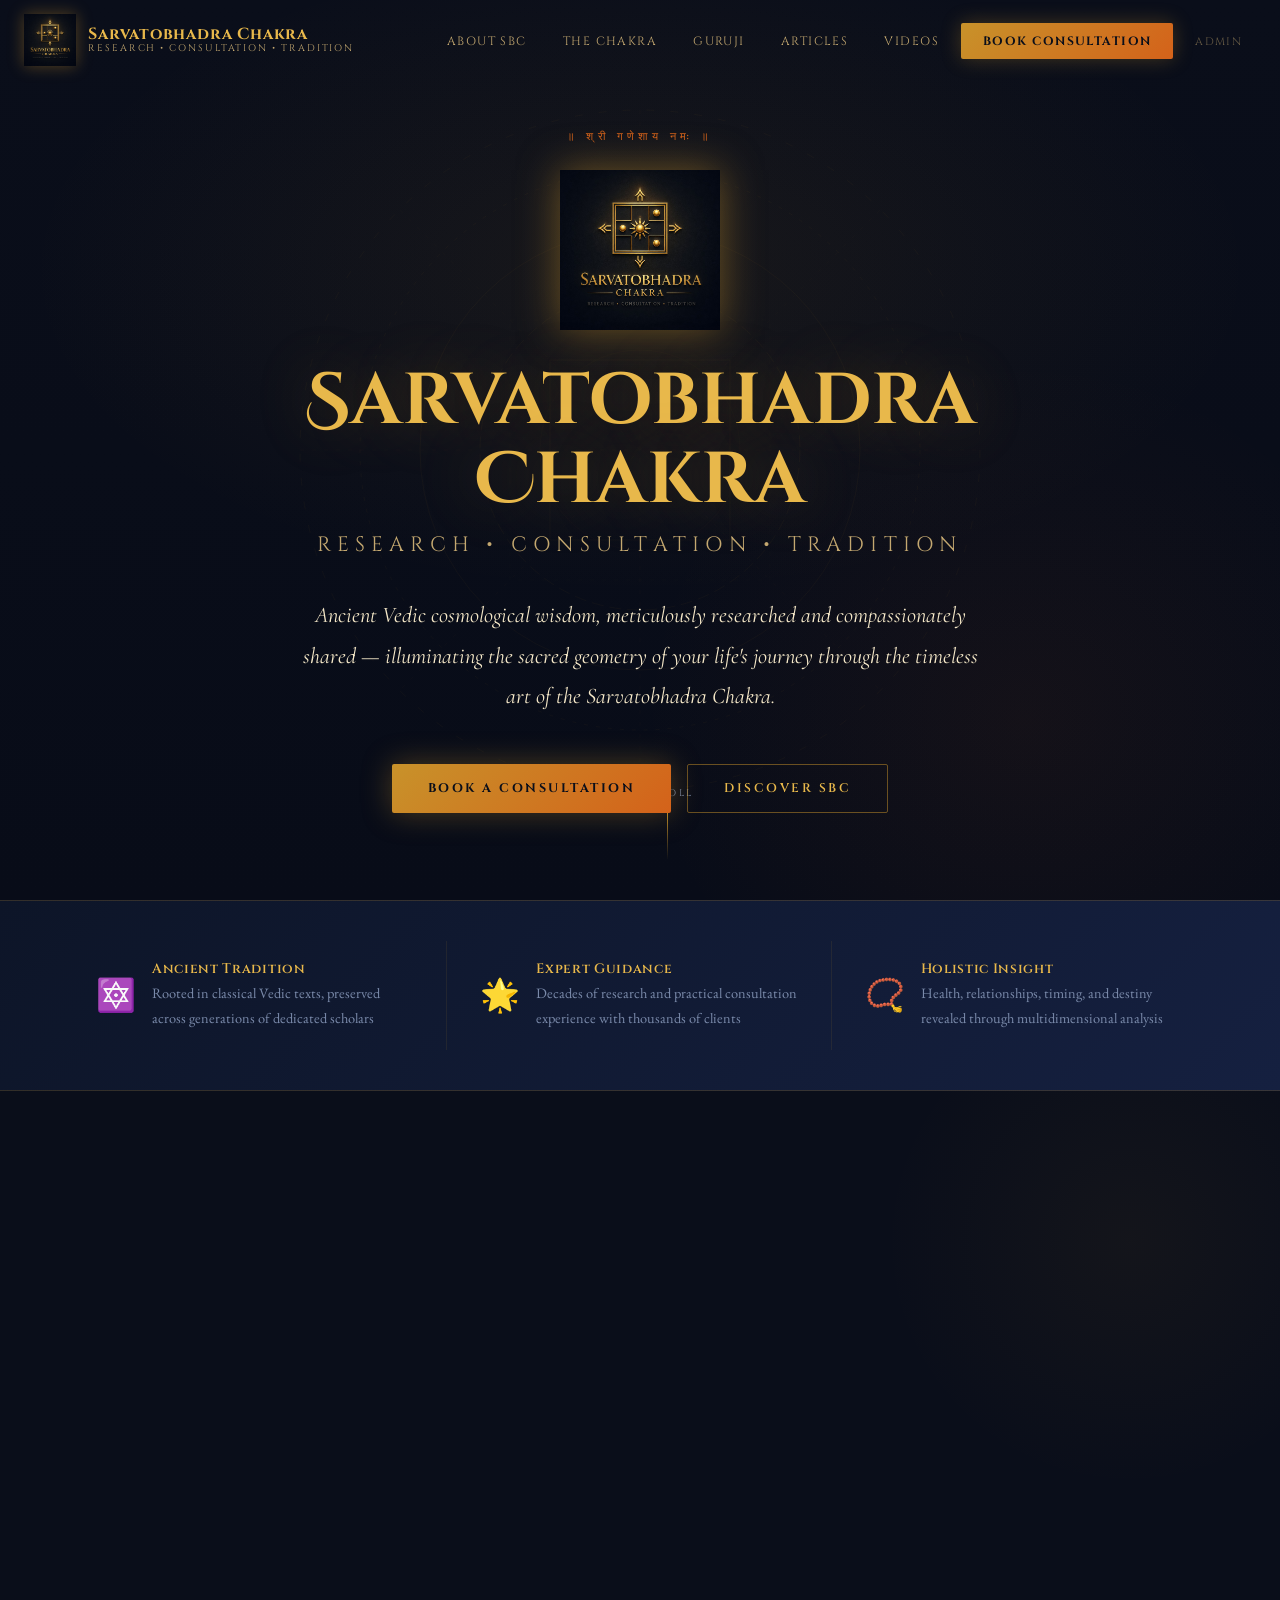
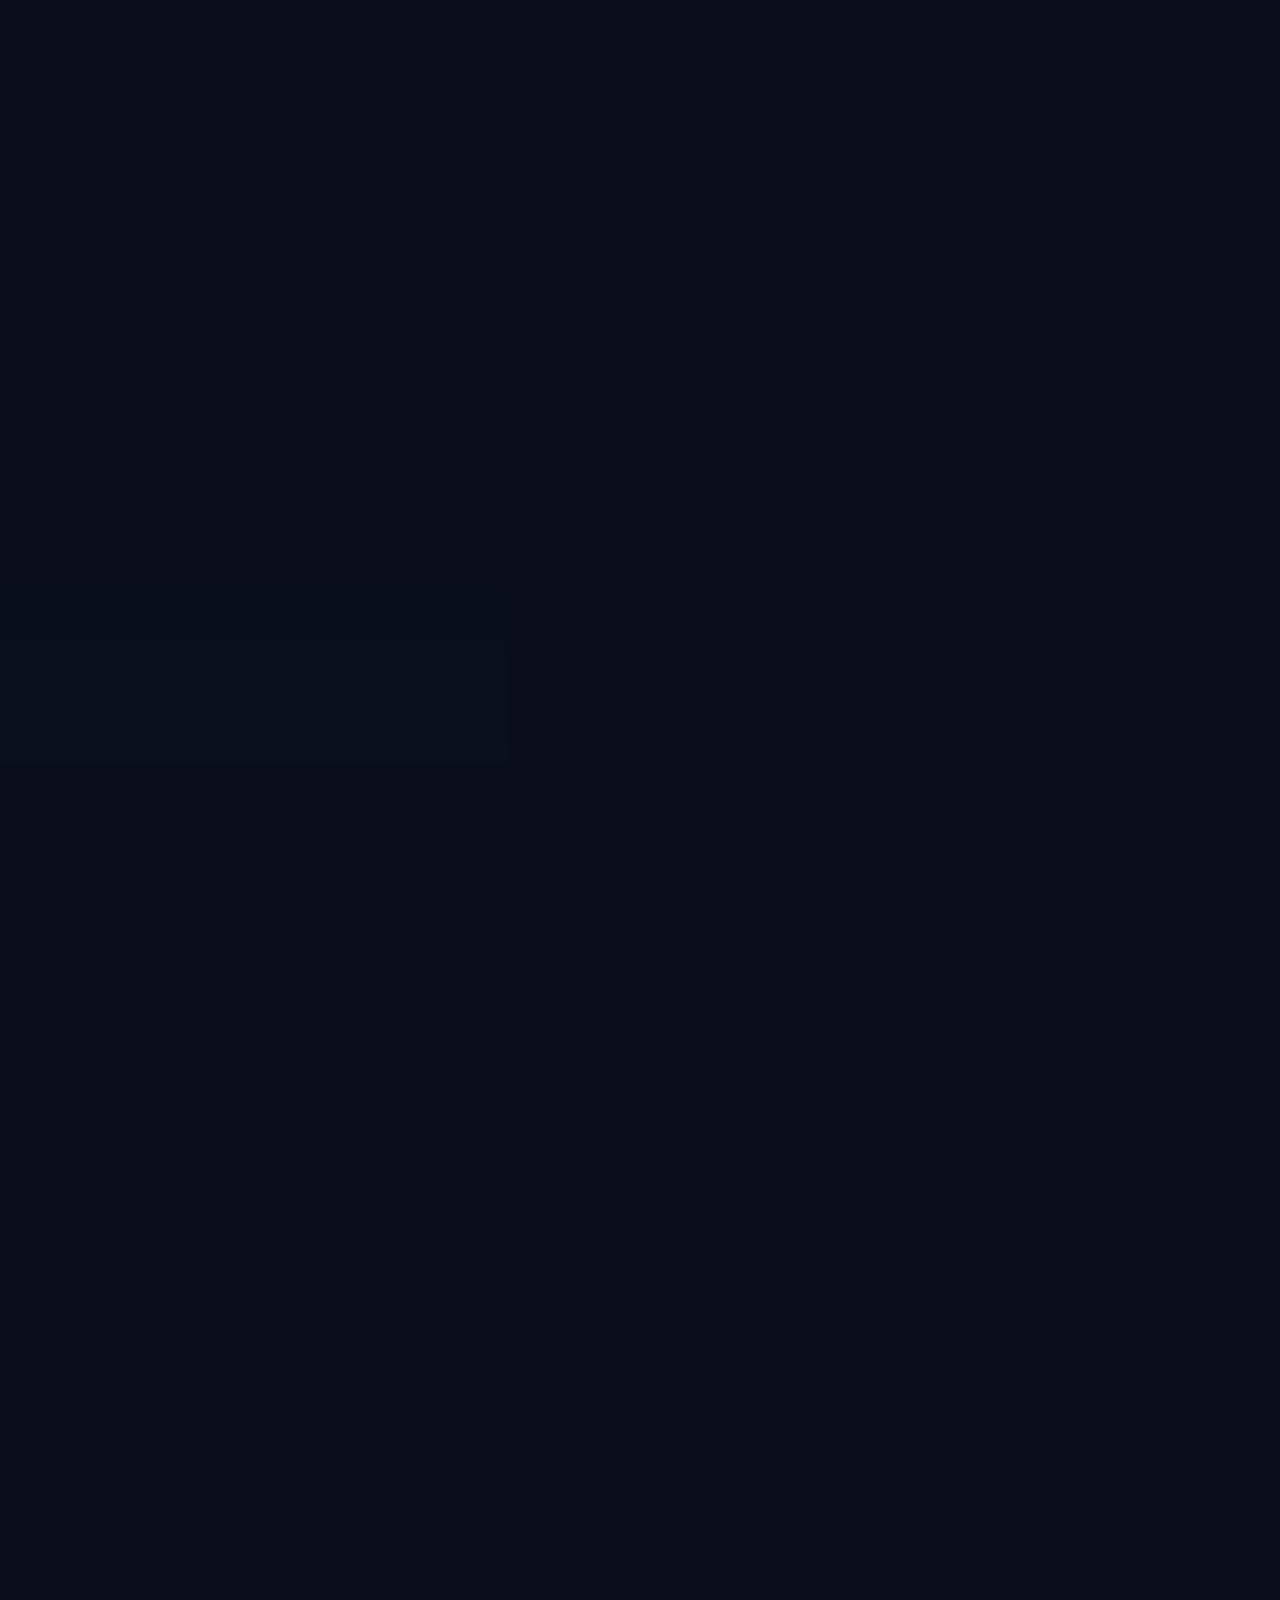
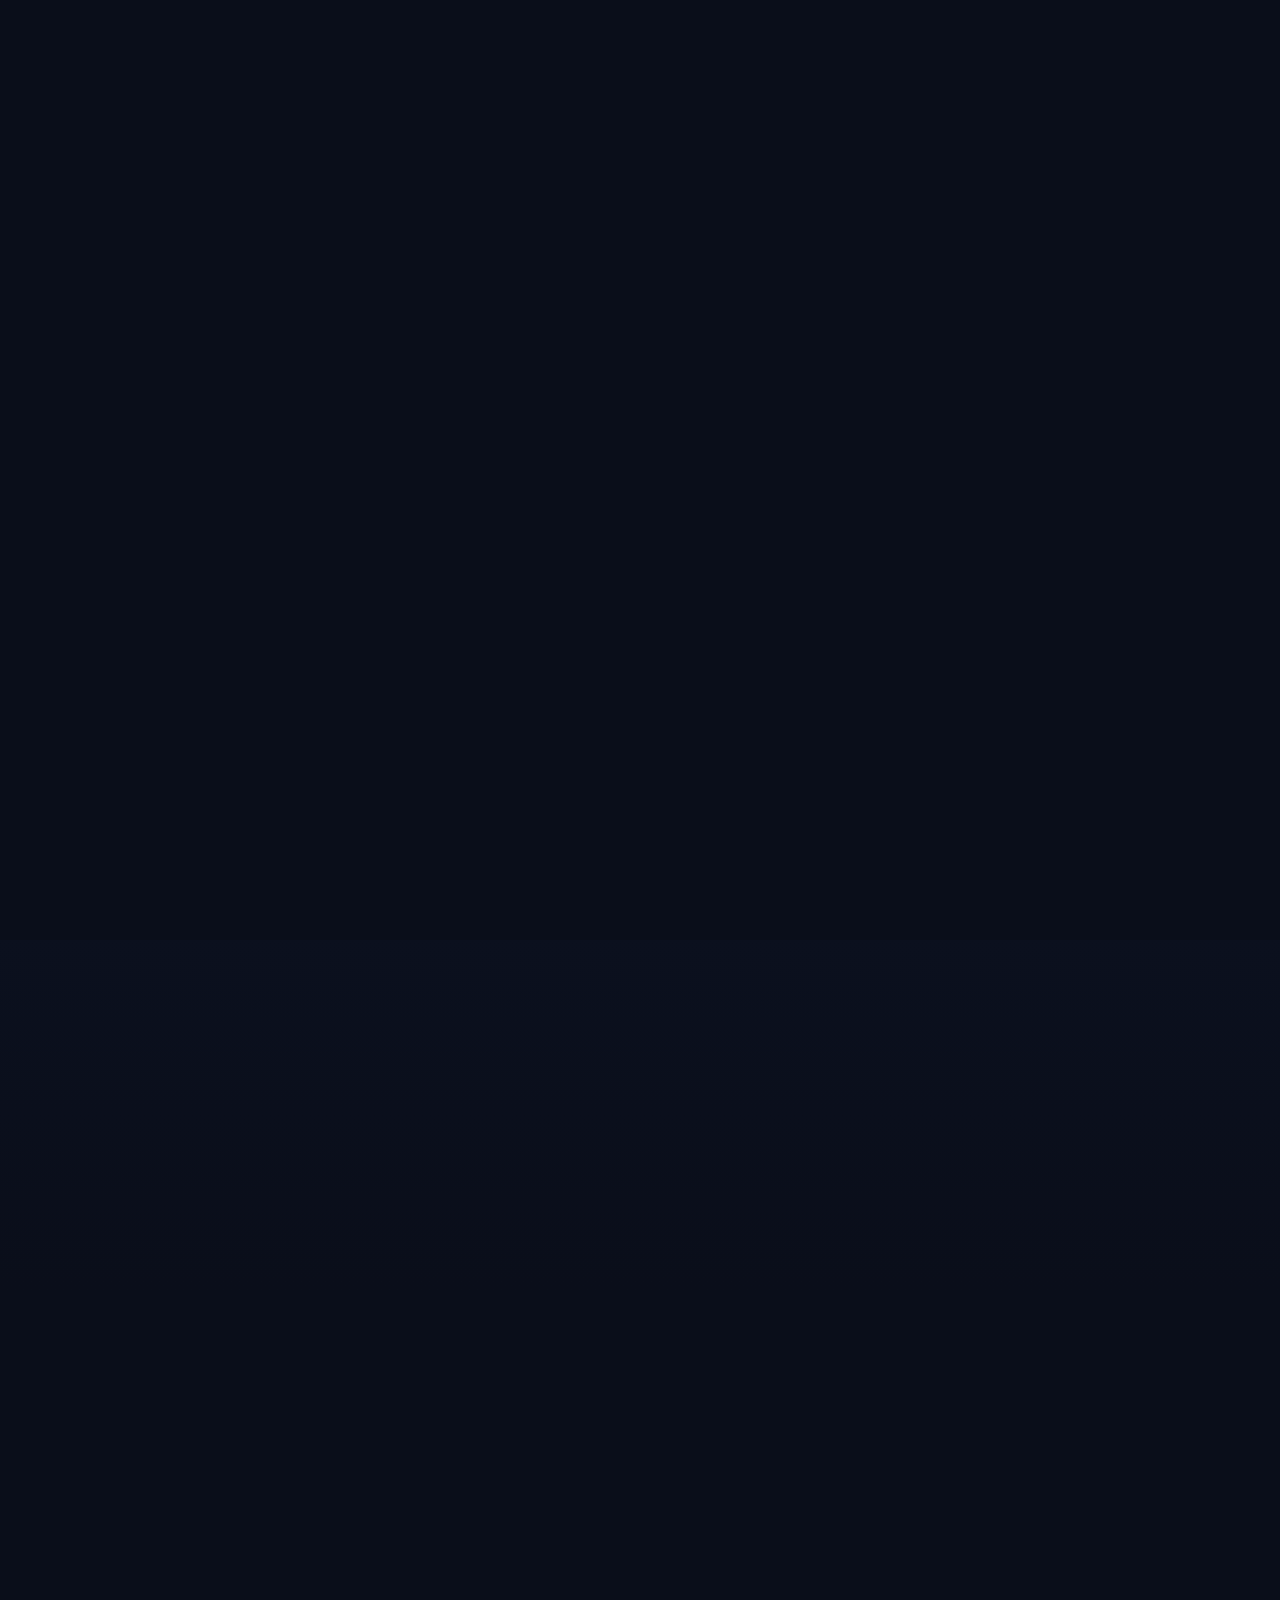
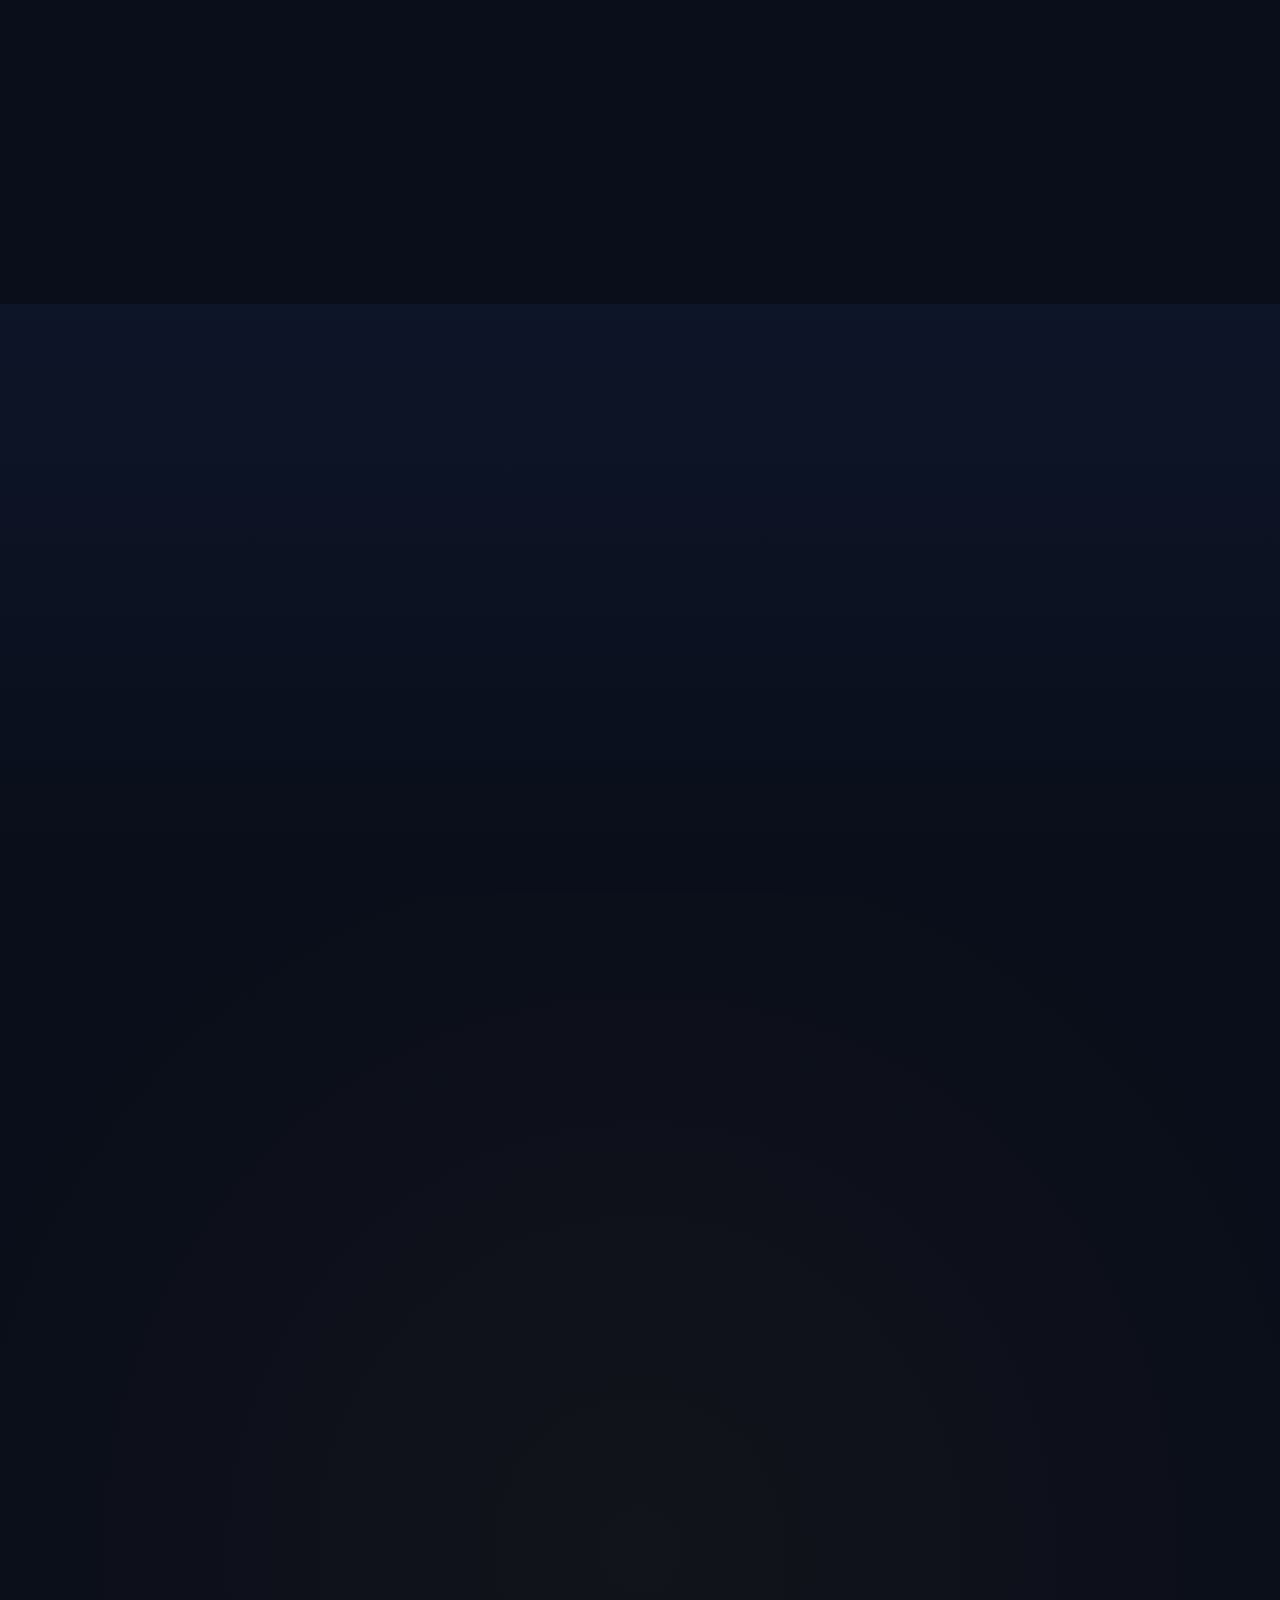
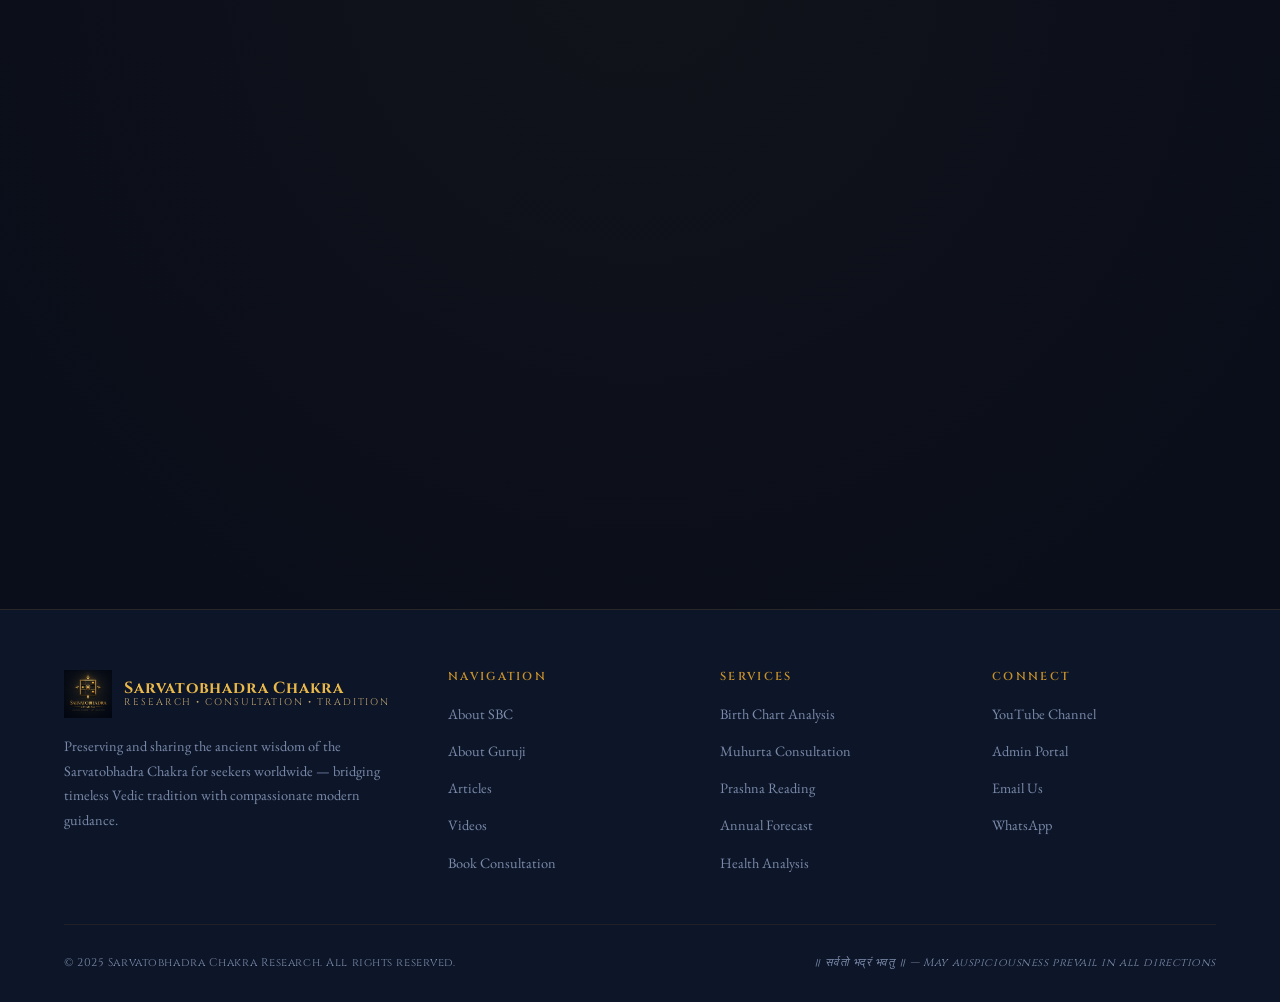
==== commit 2610c264: "Fix: load data.js in index.html" ====
--- a/index.html
+++ b/index.html
@@ -856,6 +856,7 @@
 
 </div><!-- /main-site -->
 
+<script src="js/data.js"></script>
 <script src="js/main.js"></script>
 <script>
 // ════════════════════════════════════════
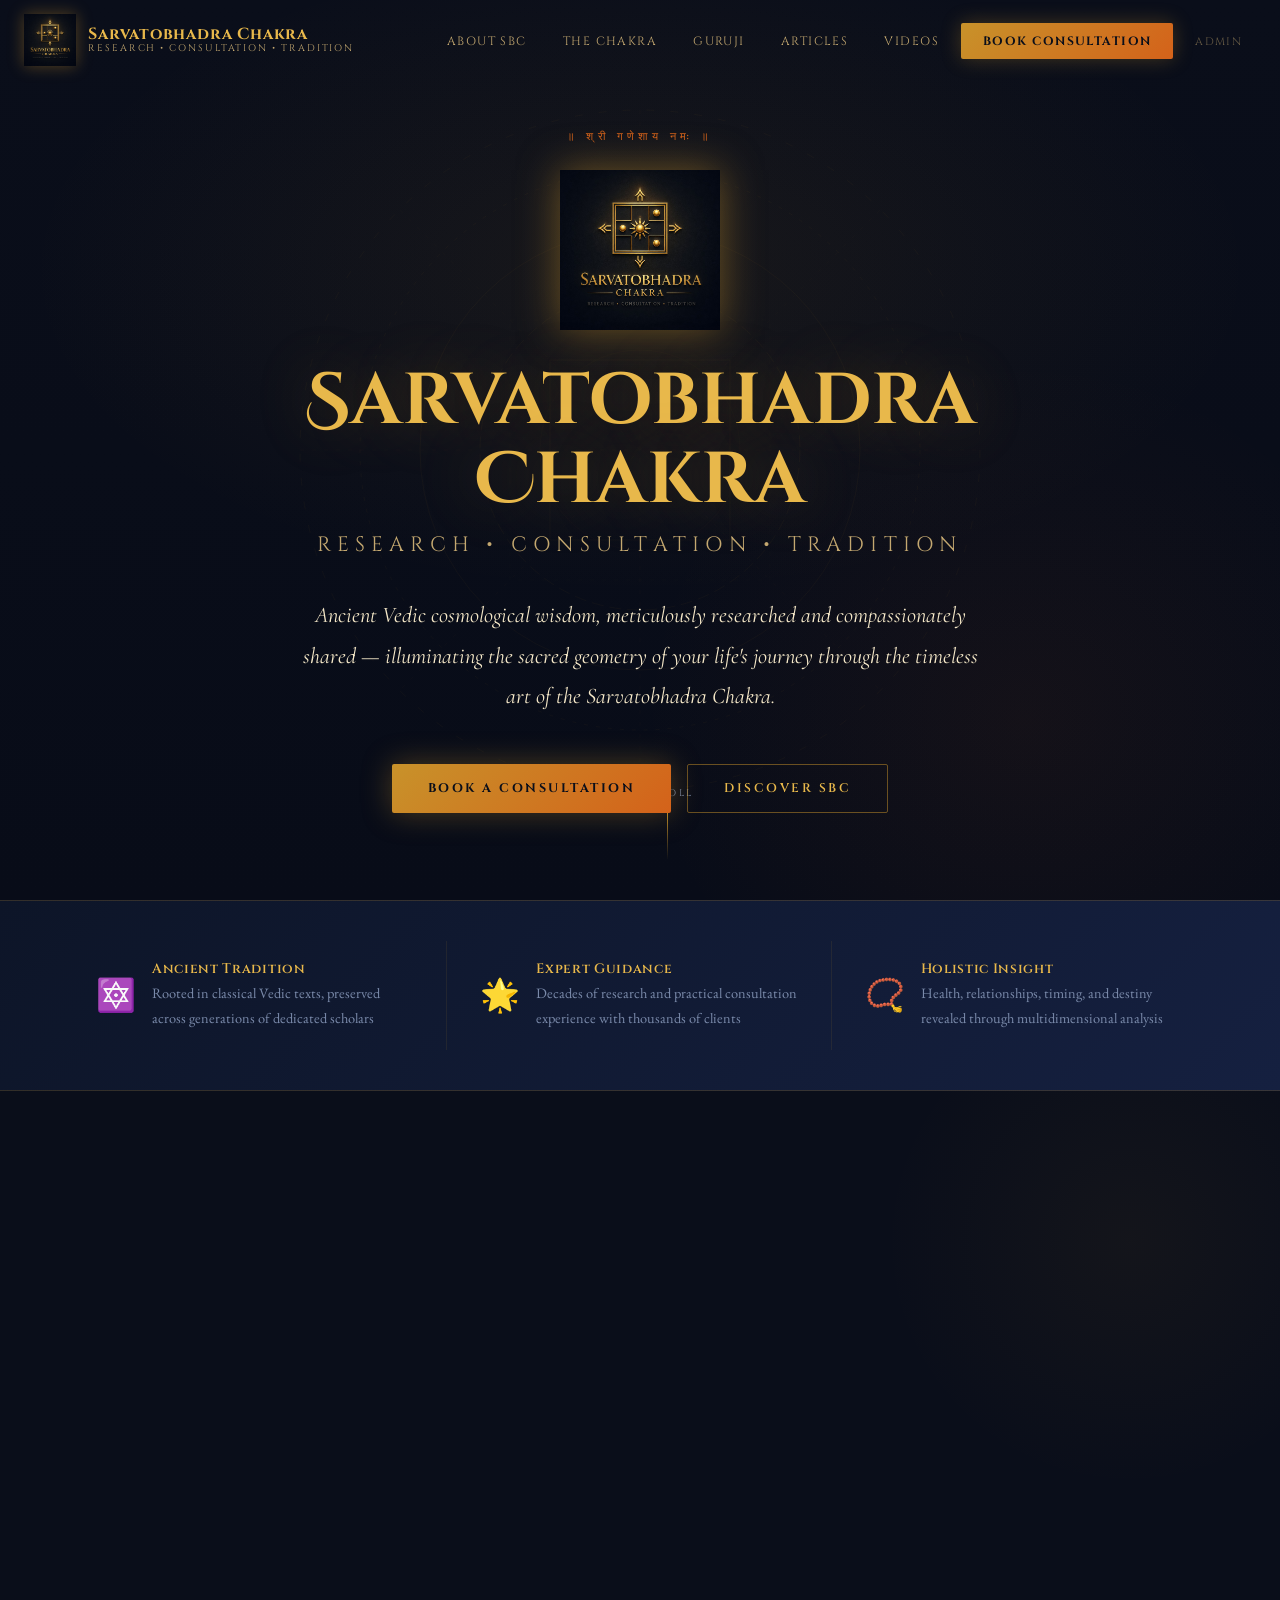
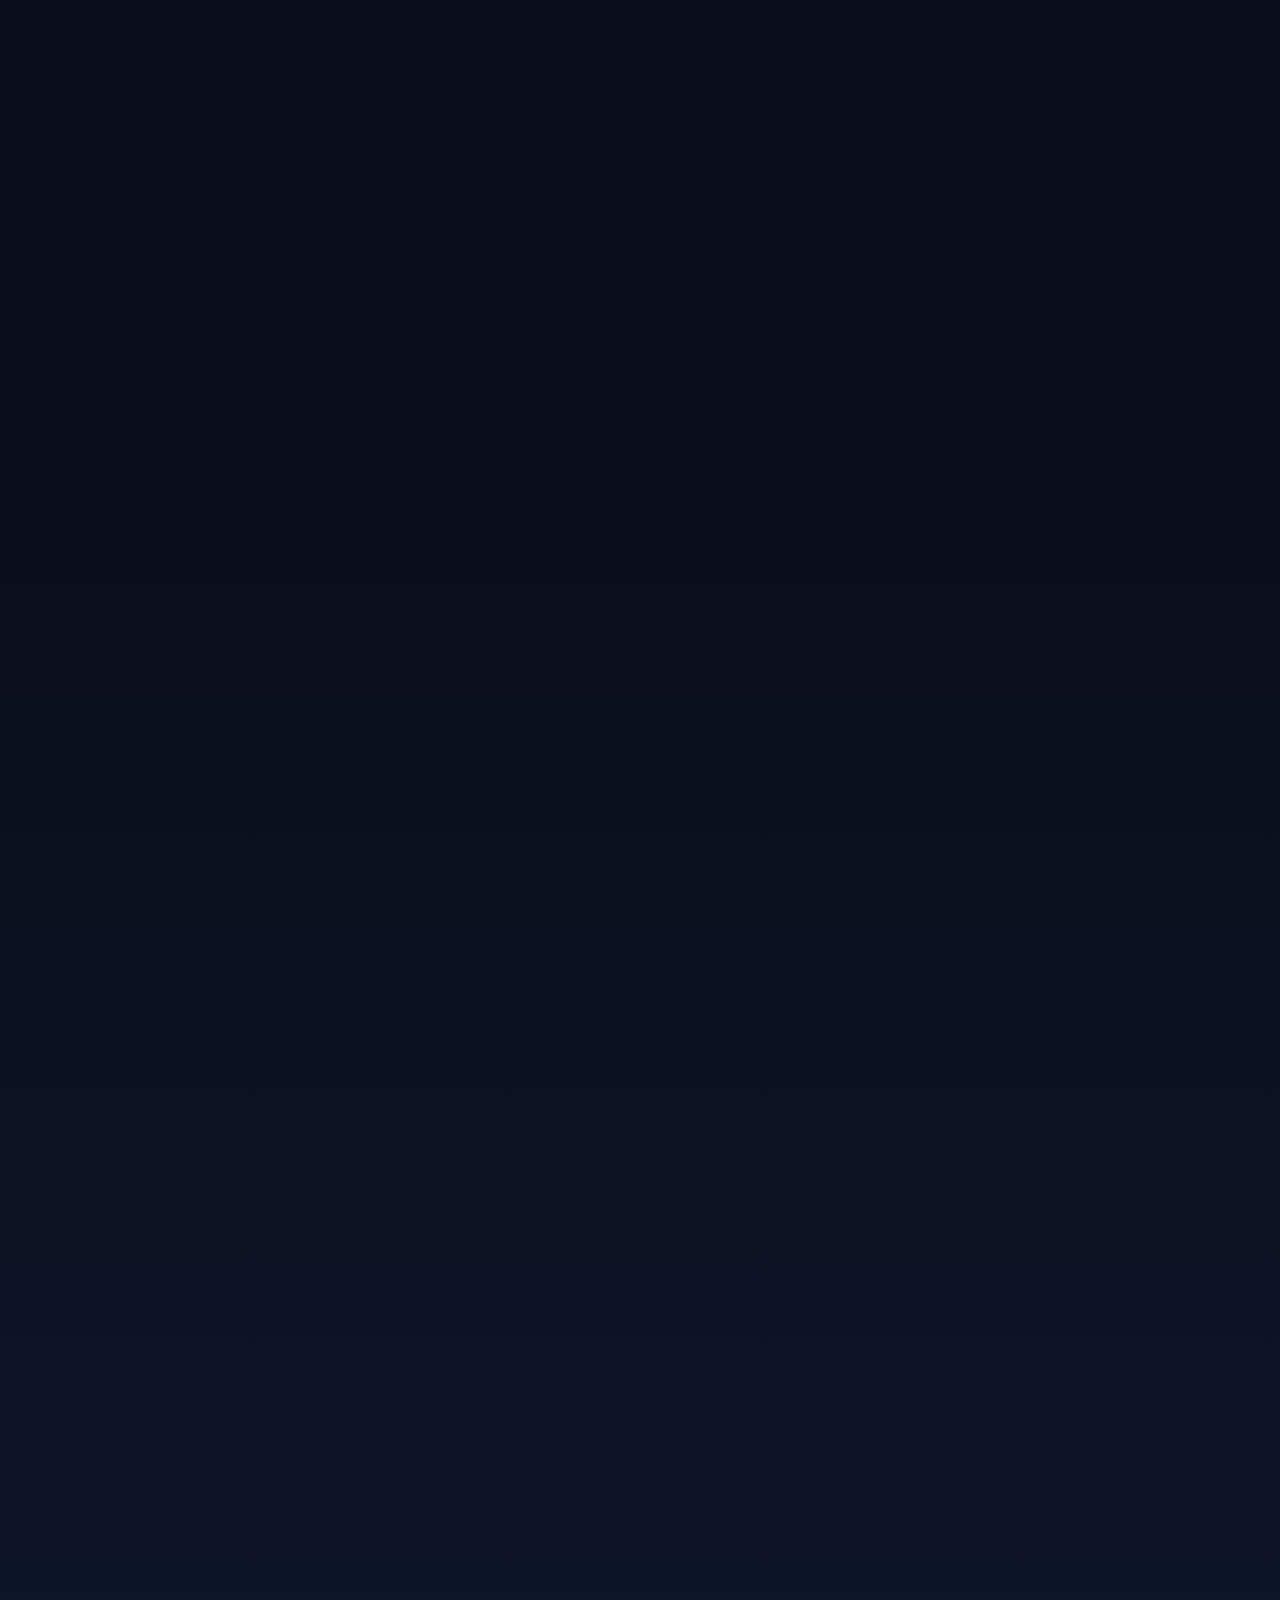
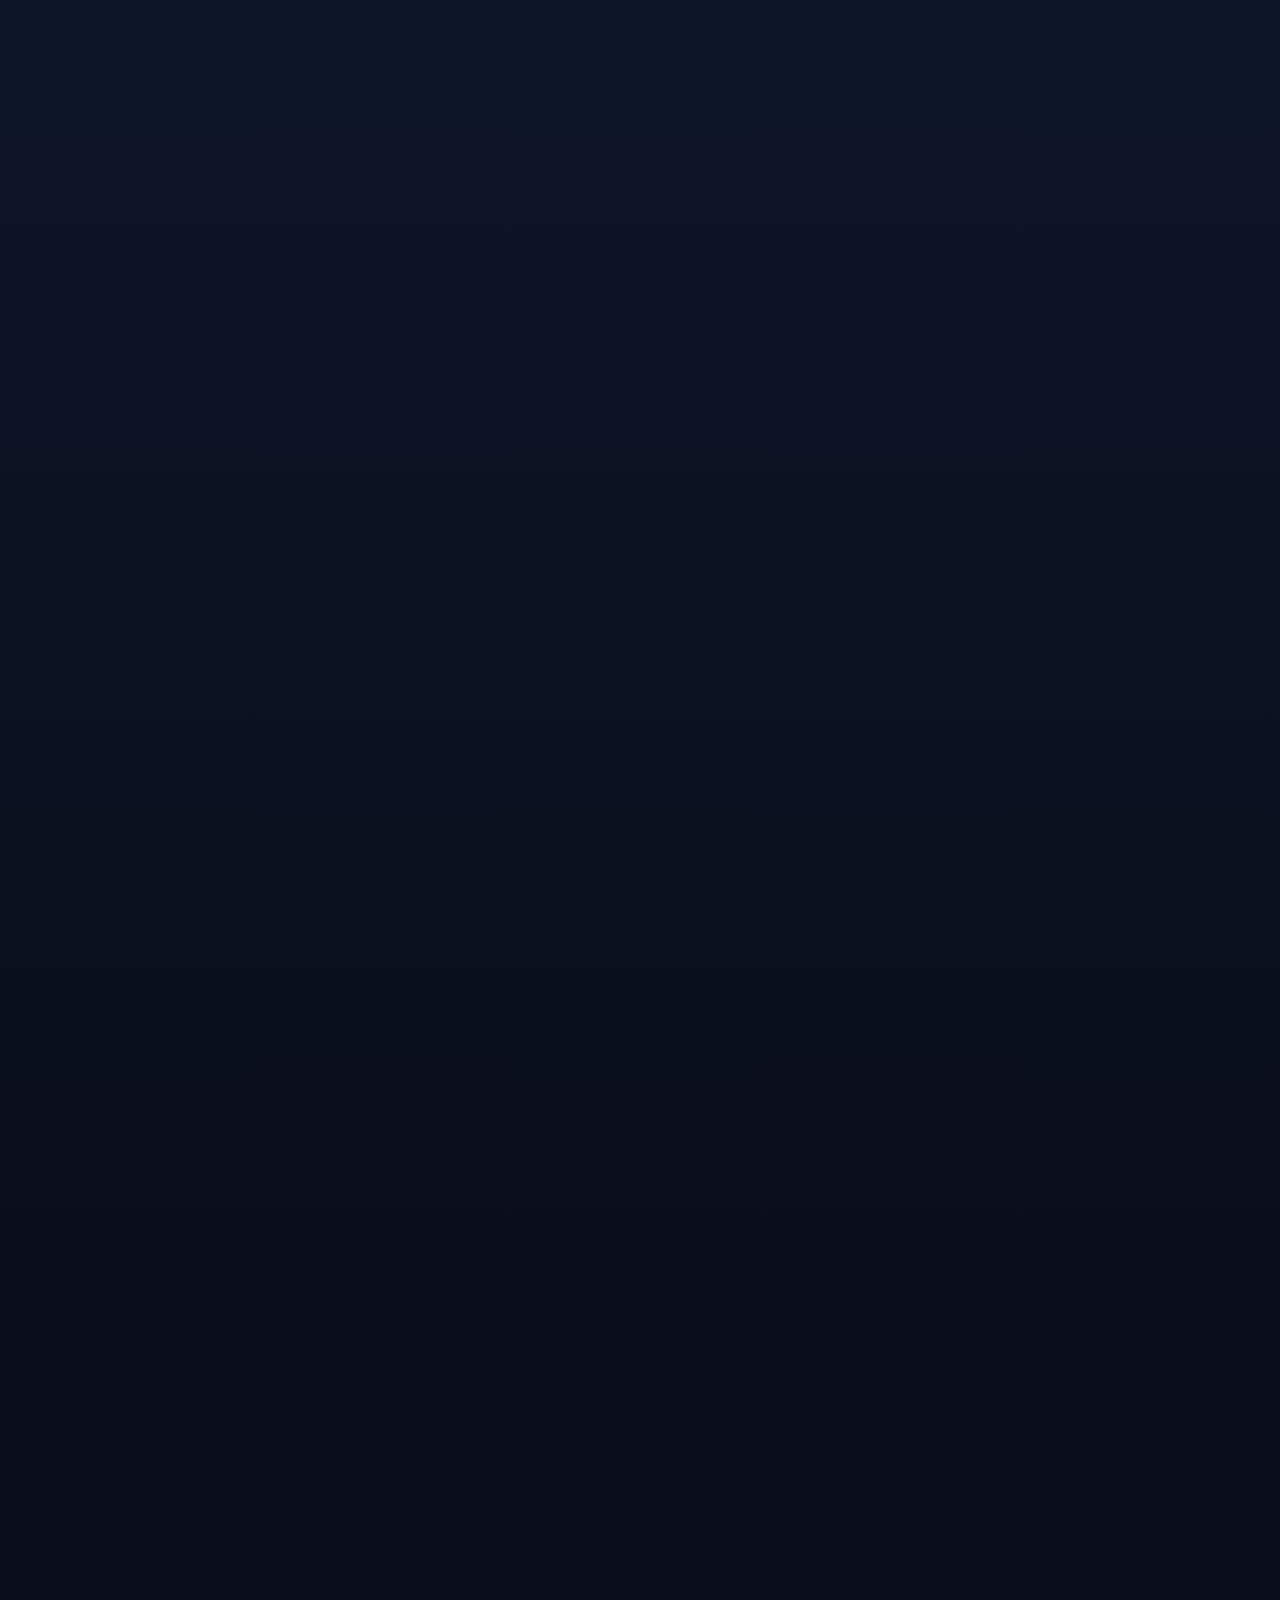
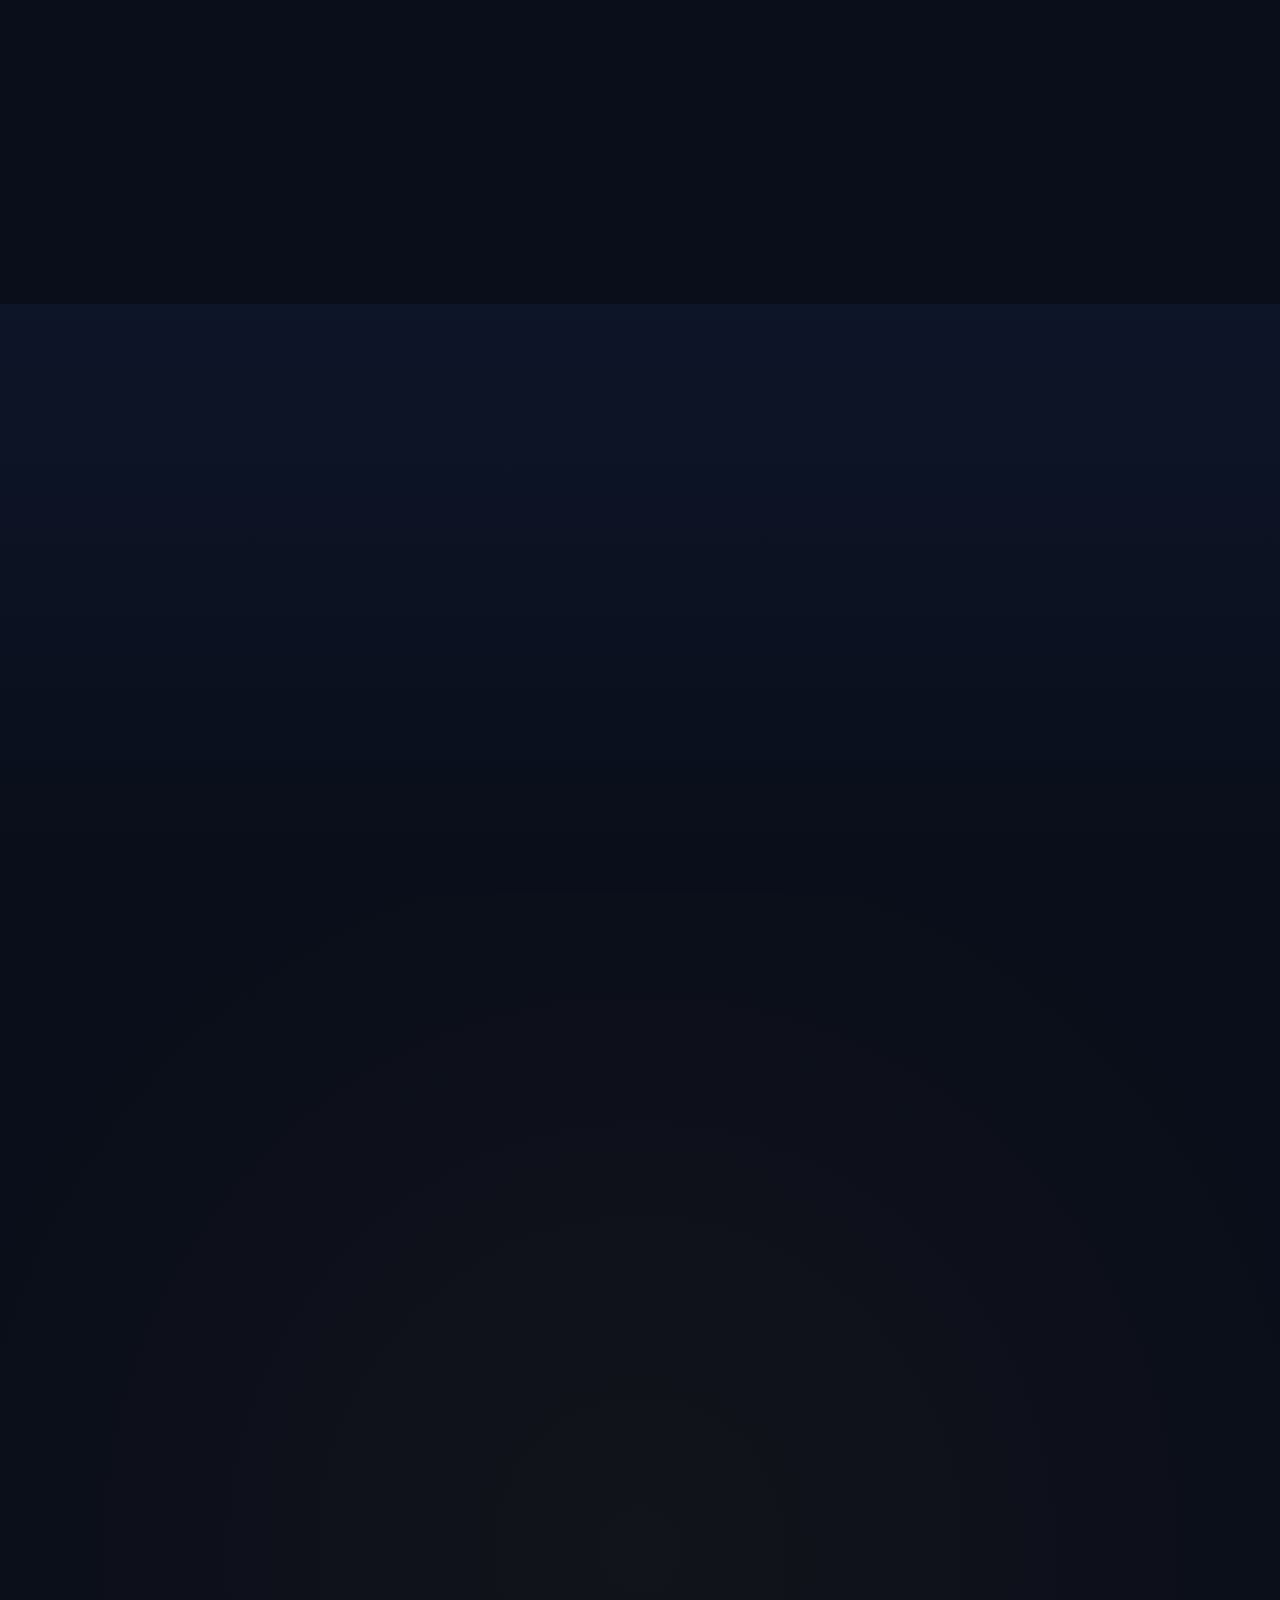
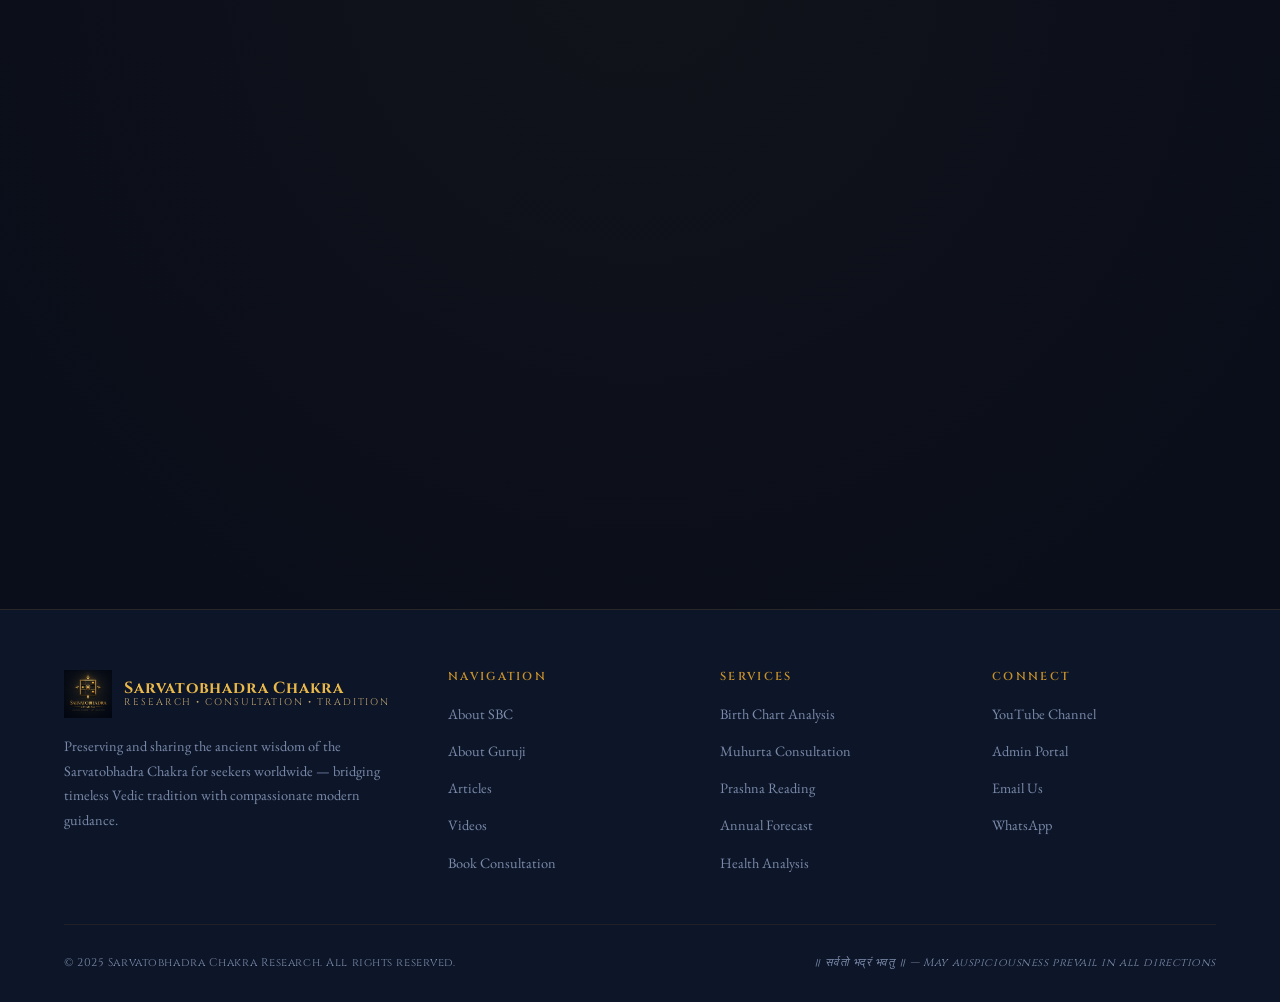
==== commit a331bdcd: "Fix blank pages and protect chakra grid" ====
--- a/index.html
+++ b/index.html
@@ -1123,7 +1123,9 @@
   }
 }
 
-document.addEventListener('DOMContentLoaded', buildChakraGrid);
+document.addEventListener('DOMContentLoaded', () => {
+  try { buildChakraGrid(); } catch(e) { console.warn('Chakra grid error:', e); }
+});
 </script>
 </body>
 </html>
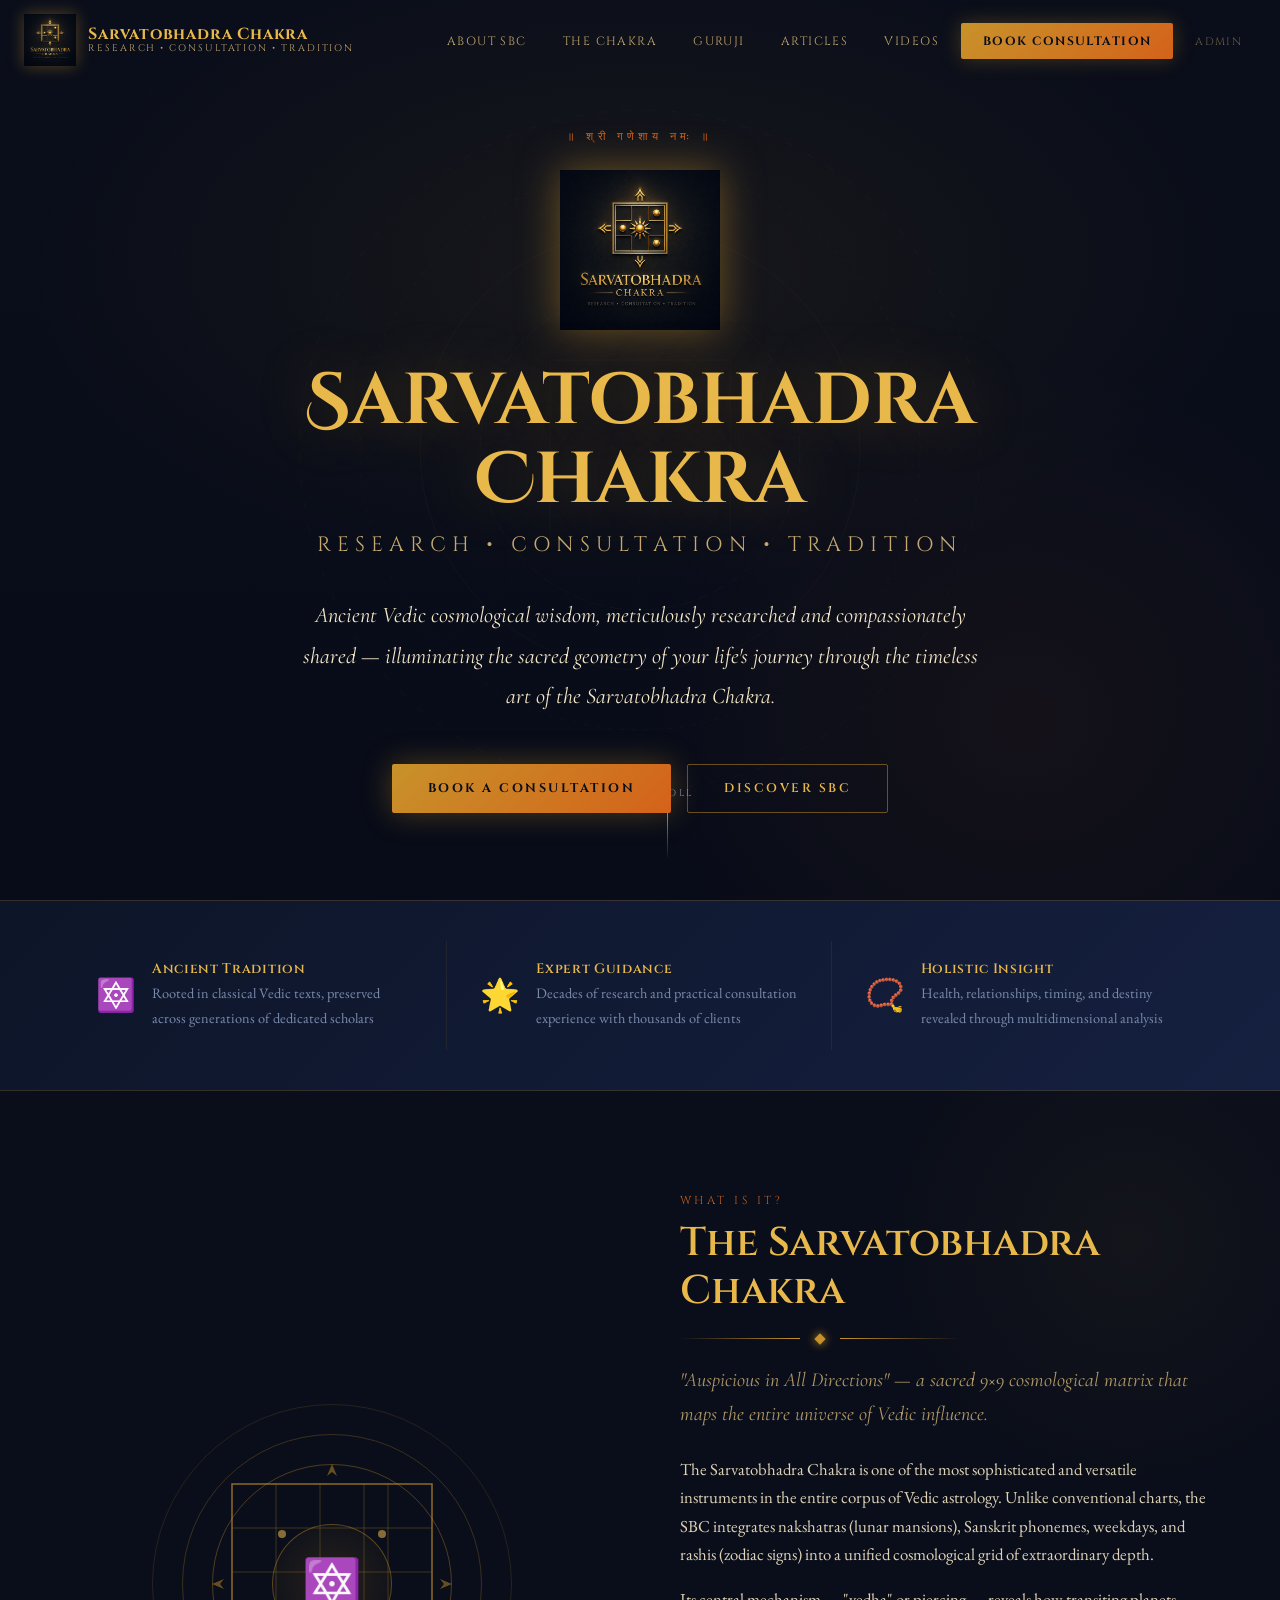
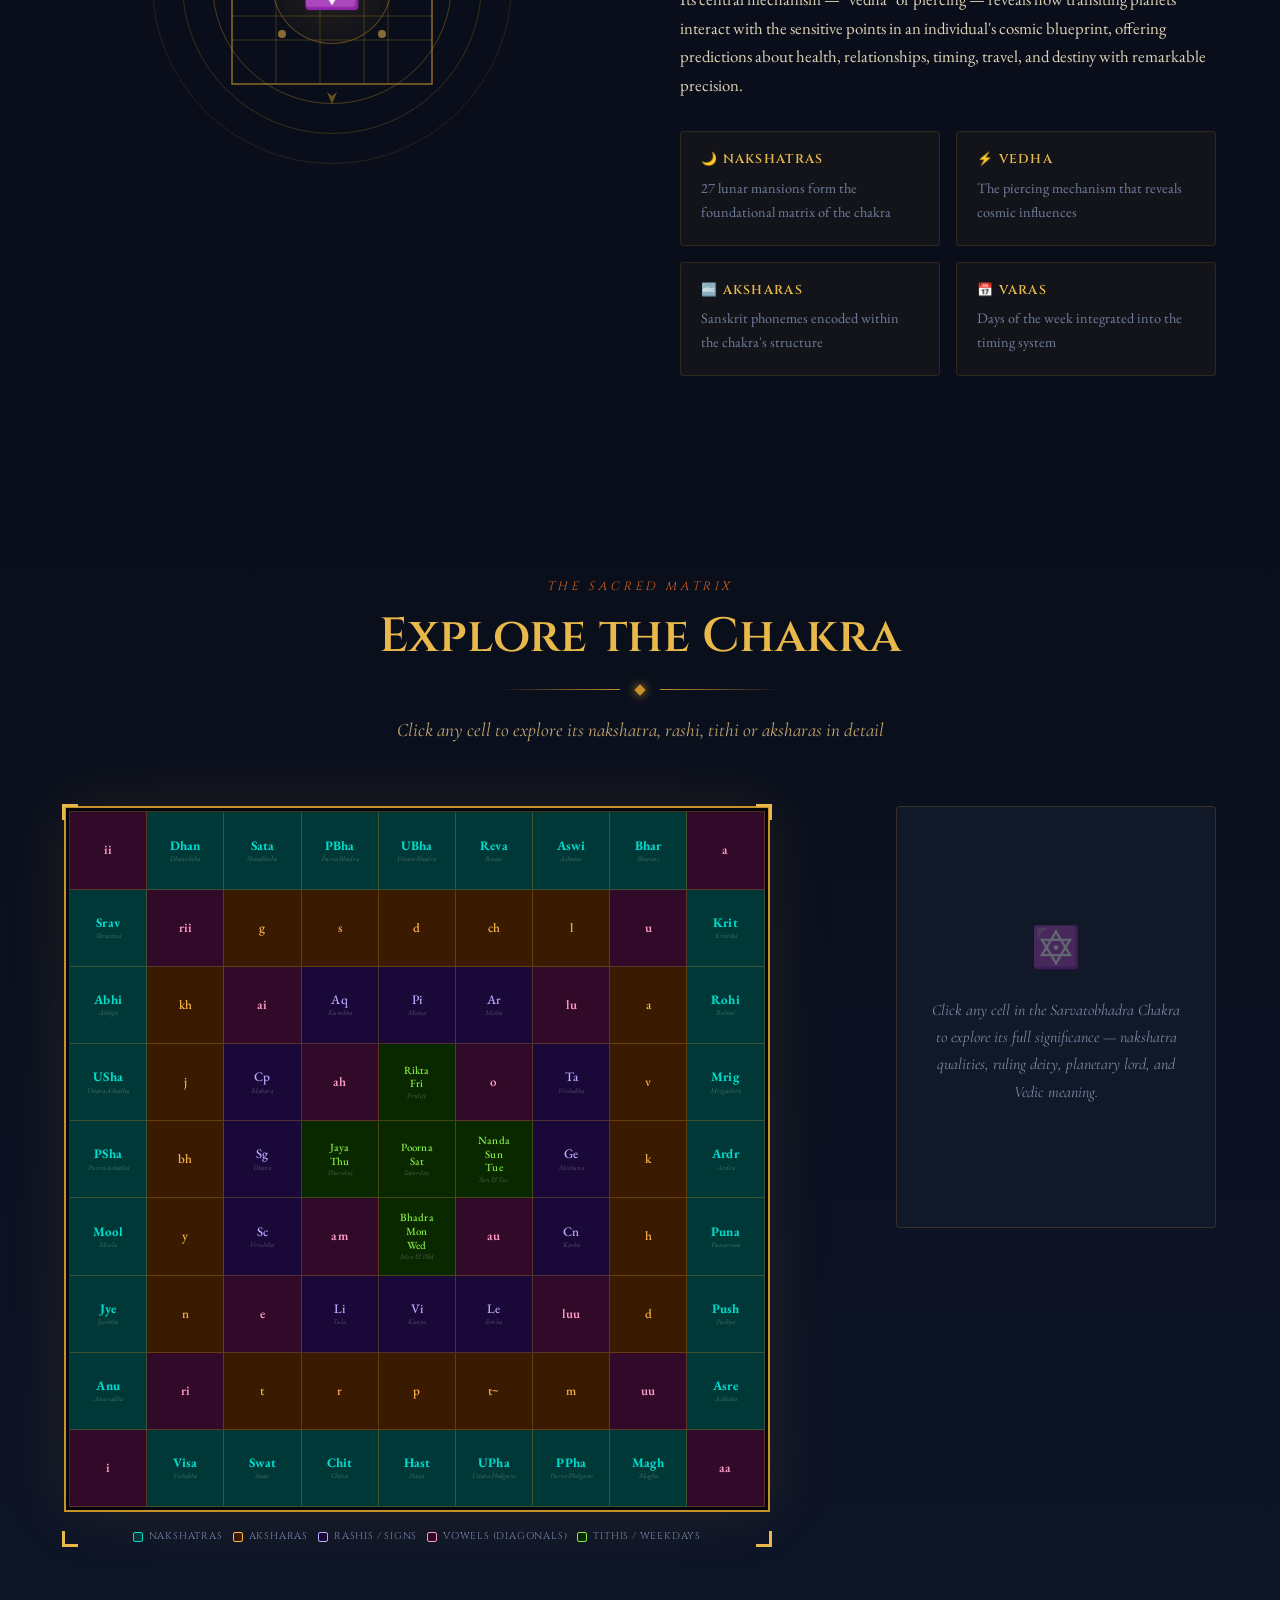
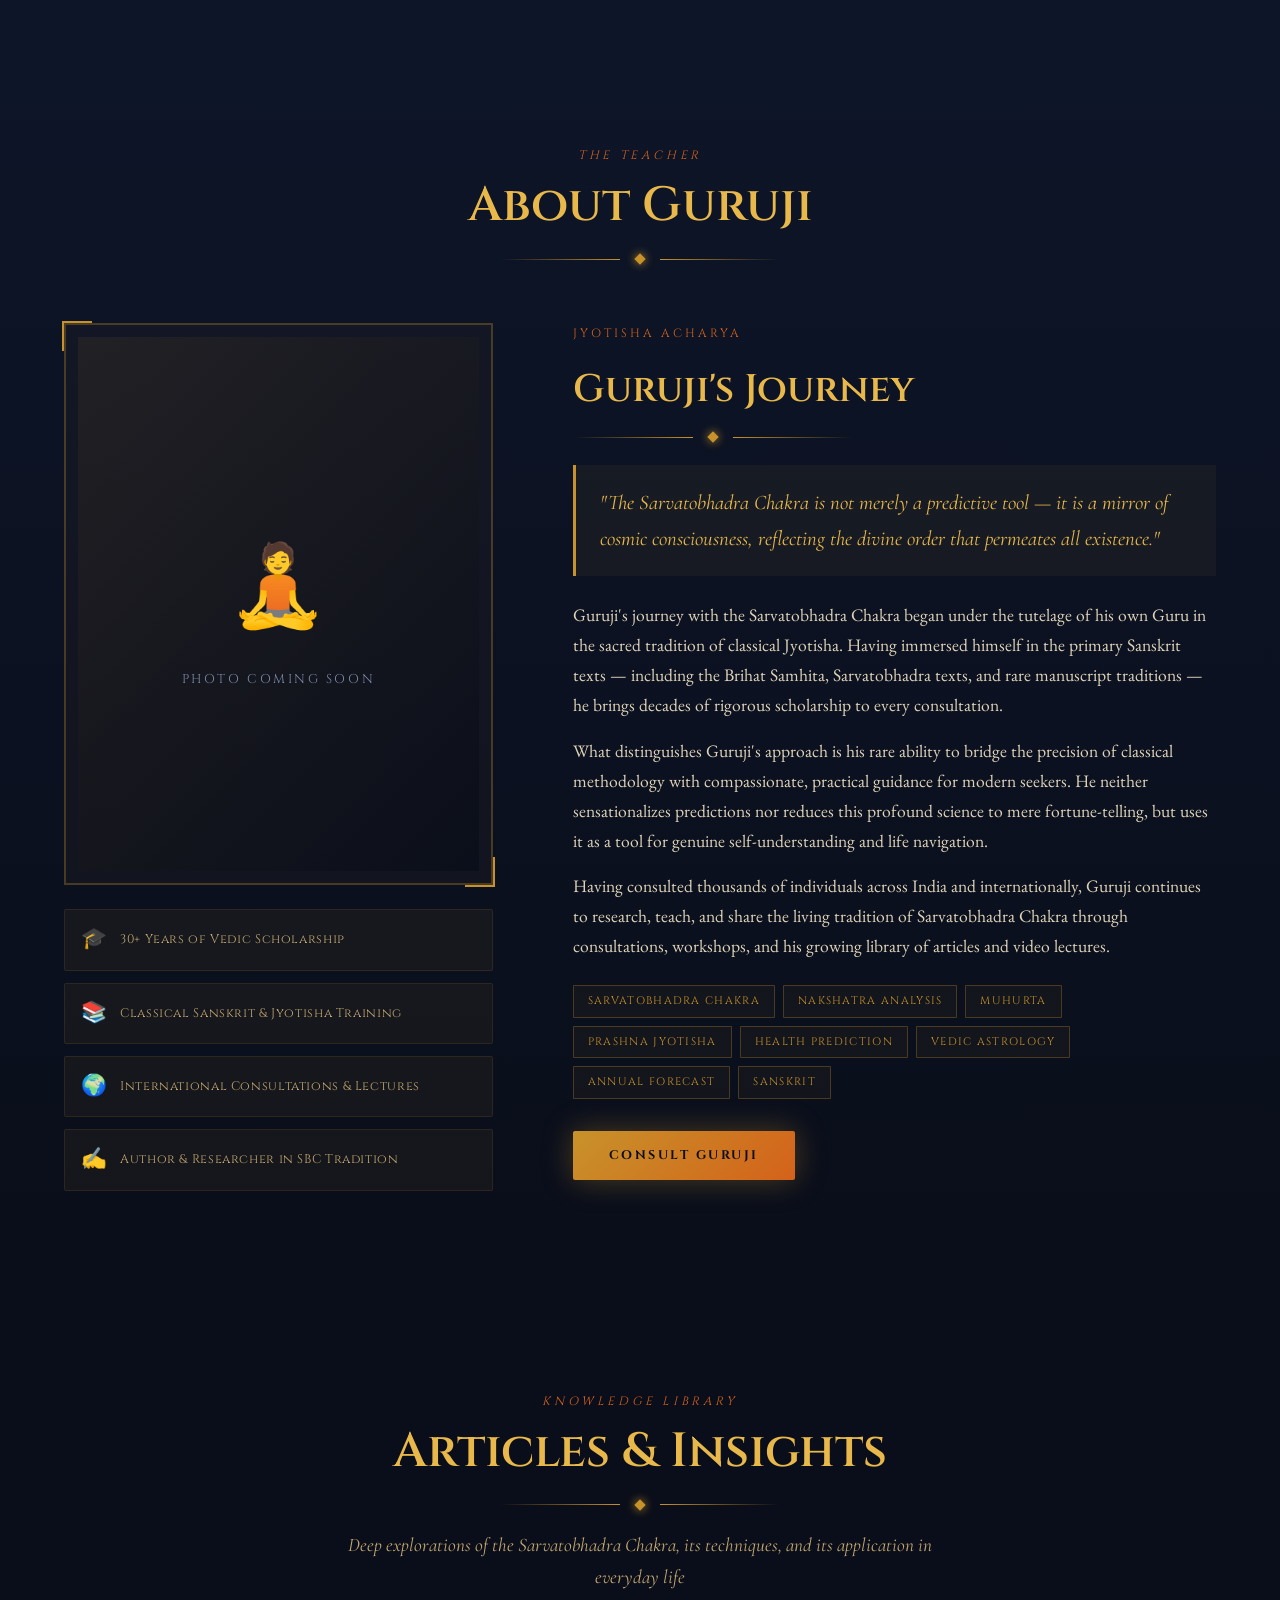
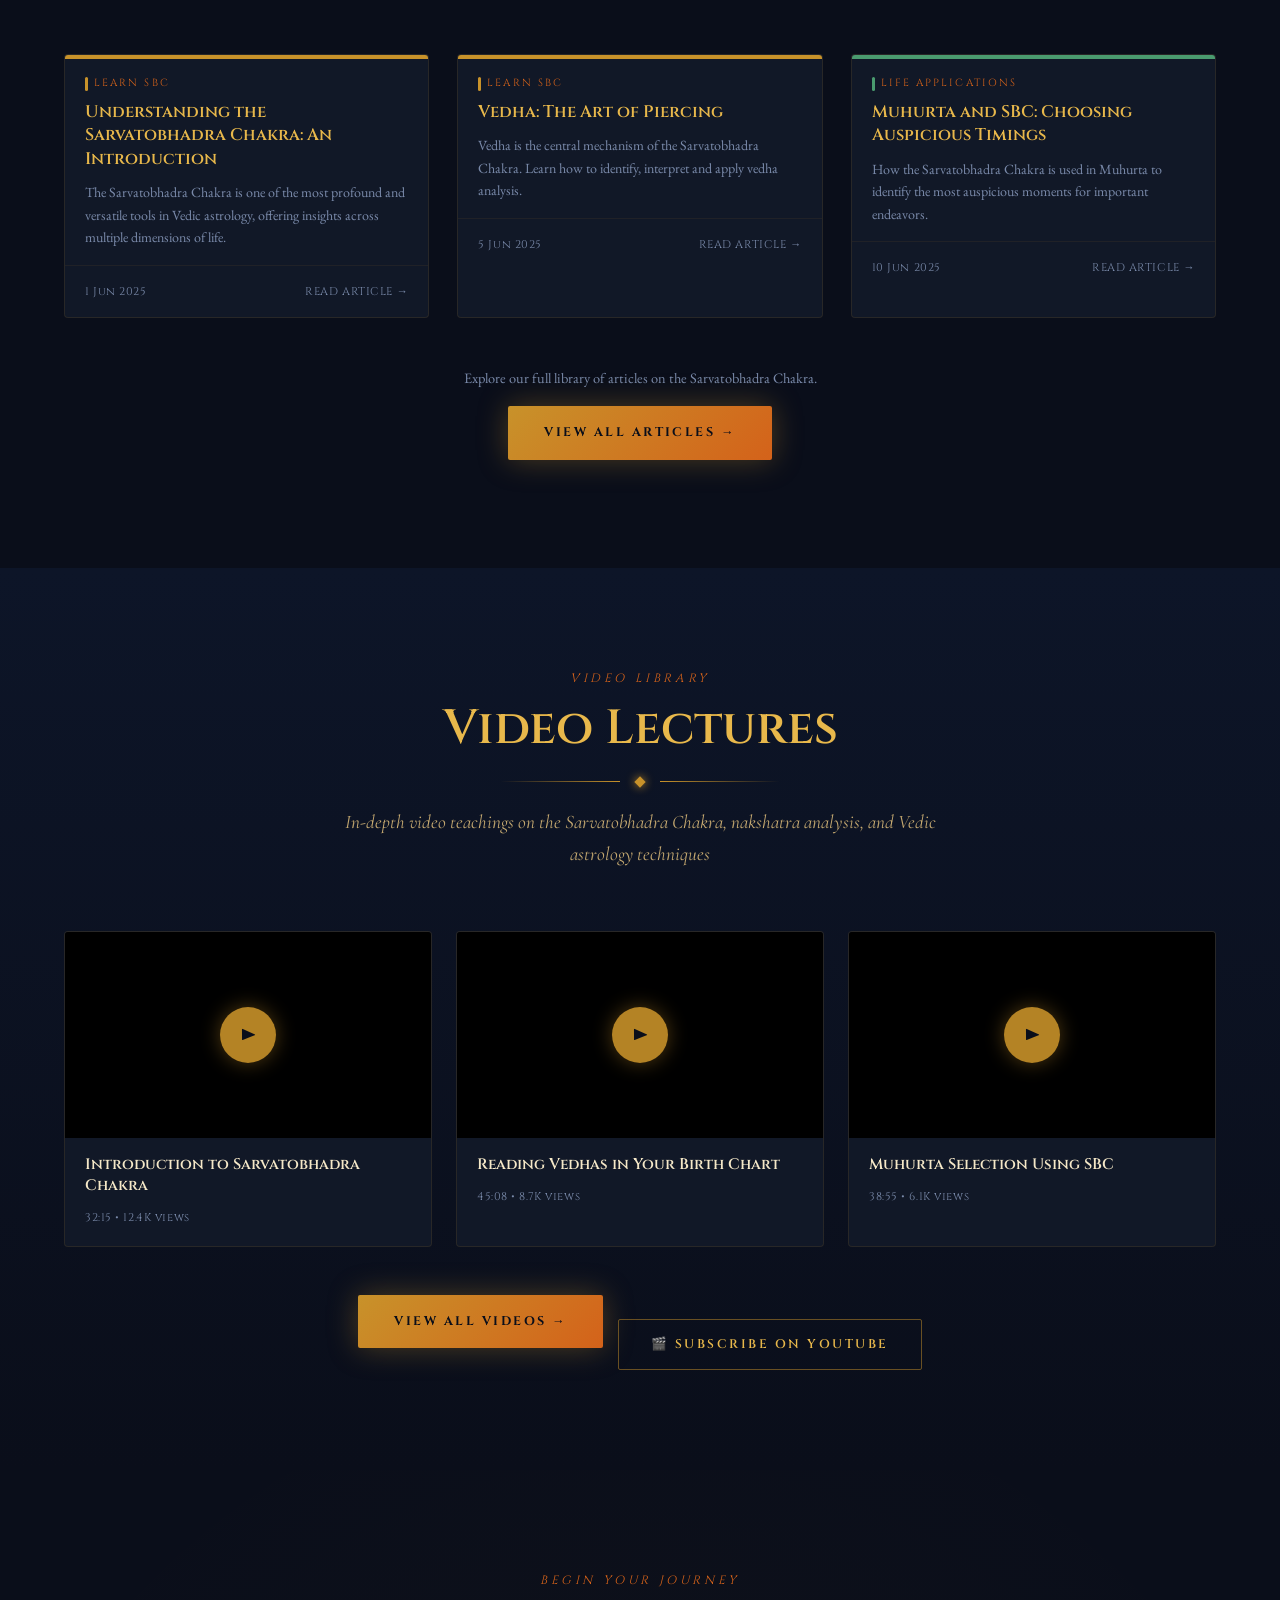
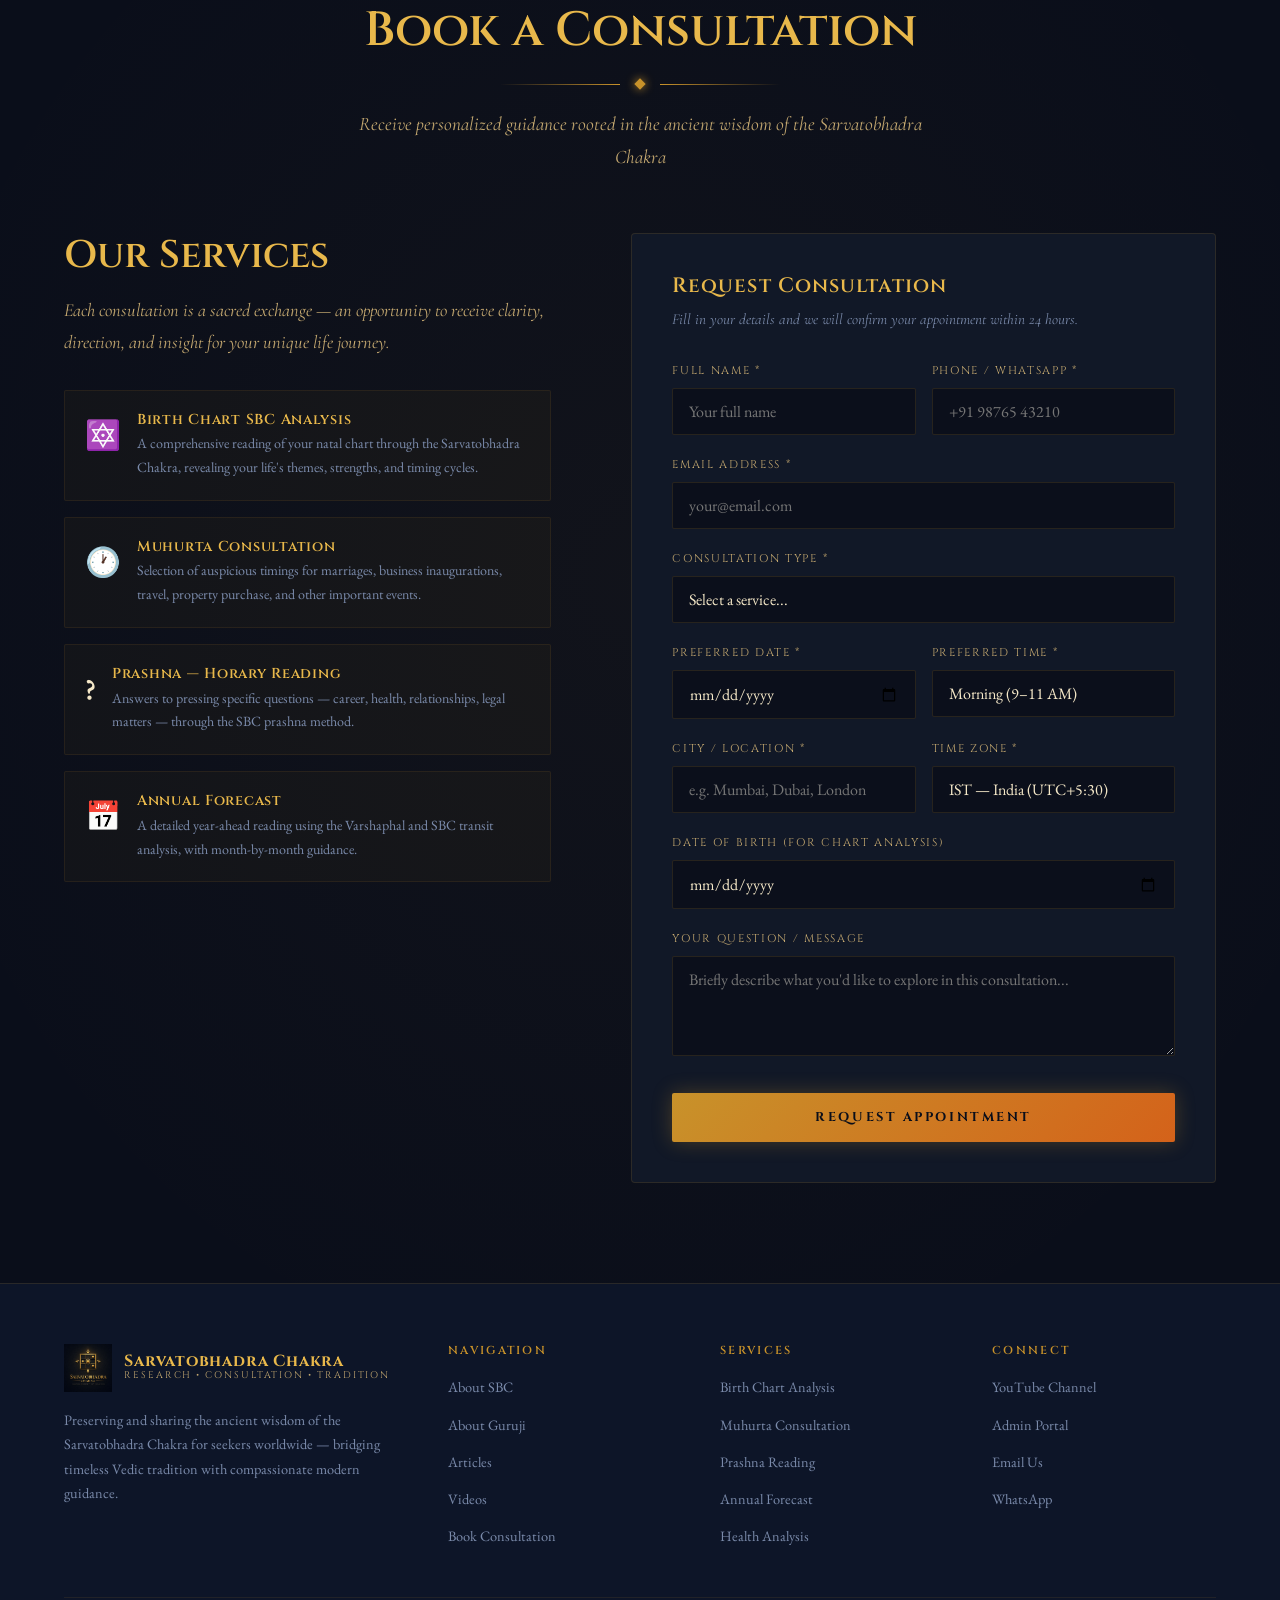
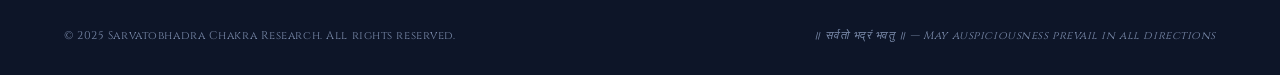
==== commit 19513f7c: "Booking location+timezone, slug URLs, internal linking" ====
--- a/index.html
+++ b/index.html
@@ -215,7 +215,18 @@
           </div>
           <div class="form-group">
             <label>Article Content *</label>
-            <textarea id="new-article-content" style="min-height:320px" placeholder="Write each paragraph on a new line (press Enter twice between paragraphs).&#10;&#10;First paragraph = intro pull-quote — make it strong.&#10;Aim for 6-8 paragraphs, 100-150 words each.&#10;&#10;Use **Bold Text** for subheadings within the article."></textarea>
+            <textarea id="new-article-content" style="min-height:320px" placeholder="Write each paragraph on a new line (press Enter twice between paragraphs).&#10;&#10;## H2 heading&#10;### H3 heading&#10;**Bold text**&#10;*Italic text*&#10;&#10;To link another article: [article:article-slug-here|Link text]&#10;Example: [article:vedha-the-art-of-piercing|Read about Vedha]"></textarea>
+          </div>
+          <div class="admin-card" style="background:rgba(200,146,42,0.03);border-color:rgba(200,146,42,0.1);margin-bottom:20px;padding:16px">
+            <p style="font-size:0.78rem;color:var(--text-muted);margin:0 0 8px"><strong style="color:var(--gold-primary)">Formatting guide:</strong></p>
+            <p style="font-size:0.75rem;color:var(--text-muted);margin:0;line-height:1.9">
+              <code style="color:var(--gold-light)">## Heading</code> → H2 section heading<br>
+              <code style="color:var(--gold-light)">### Sub-heading</code> → H3 sub-heading<br>
+              <code style="color:var(--gold-light)">**bold**</code> → <strong>Bold text</strong><br>
+              <code style="color:var(--gold-light)">*italic*</code> → <em>Italic text</em><br>
+              <code style="color:var(--gold-light)">[article:slug|Link text]</code> → Internal article link (SEO)<br>
+              <code style="color:var(--gold-light)">[link:https://example.com|Link text]</code> → External link
+            </p>
           </div>
           <div class="admin-card" style="background:rgba(200,146,42,0.04);border-color:rgba(200,146,42,0.1);margin-bottom:20px">
             <p style="font-size:0.8rem;color:var(--text-muted);margin:0;line-height:1.8">
@@ -771,11 +782,32 @@
                   <input type="date" id="booking-date" required>
                 </div>
                 <div class="form-group">
-                  <label>Preferred Time</label>
+                  <label>Preferred Time *</label>
                   <select id="booking-time">
-                    <option>Morning (9–12 AM)</option>
-                    <option>Afternoon (12–4 PM)</option>
-                    <option>Evening (4–7 PM)</option>
+                    <option>Morning (9–11 AM)</option>
+                    <option>Late Morning (11 AM–1 PM)</option>
+                    <option>Afternoon (1–3 PM)</option>
+                    <option>Late Afternoon (3–5 PM)</option>
+                    <option>Evening (5–7 PM)</option>
+                  </select>
+                </div>
+              </div>
+              <div class="form-row">
+                <div class="form-group">
+                  <label>City / Location *</label>
+                  <input type="text" id="booking-location" required placeholder="e.g. Mumbai, Dubai, London">
+                </div>
+                <div class="form-group">
+                  <label>Time Zone *</label>
+                  <select id="booking-timezone">
+                    <option value="IST">IST — India (UTC+5:30)</option>
+                    <option value="GST">GST — Dubai/UAE (UTC+4)</option>
+                    <option value="GMT">GMT — London (UTC+0)</option>
+                    <option value="EST">EST — New York (UTC-5)</option>
+                    <option value="PST">PST — Los Angeles (UTC-8)</option>
+                    <option value="SGT">SGT — Singapore (UTC+8)</option>
+                    <option value="AEST">AEST — Sydney (UTC+10)</option>
+                    <option value="Other">Other (mention in message)</option>
                   </select>
                 </div>
               </div>
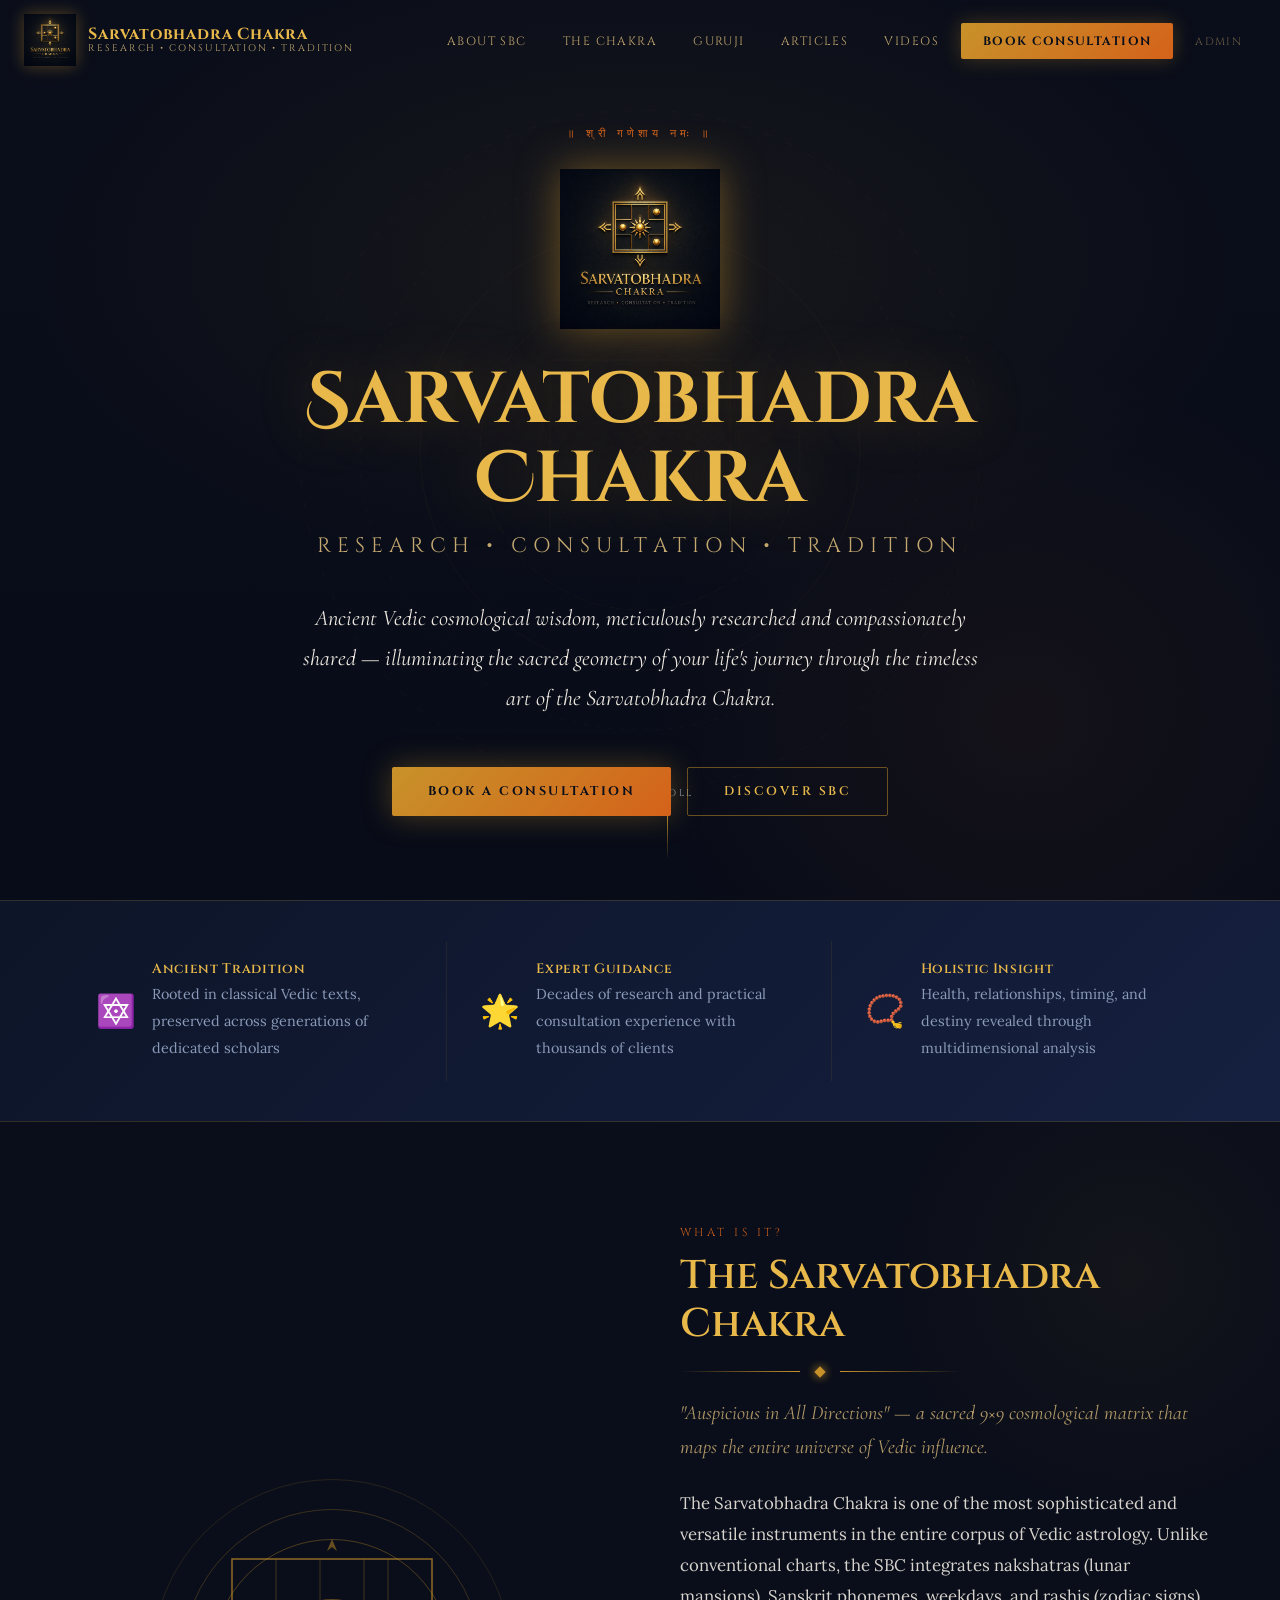
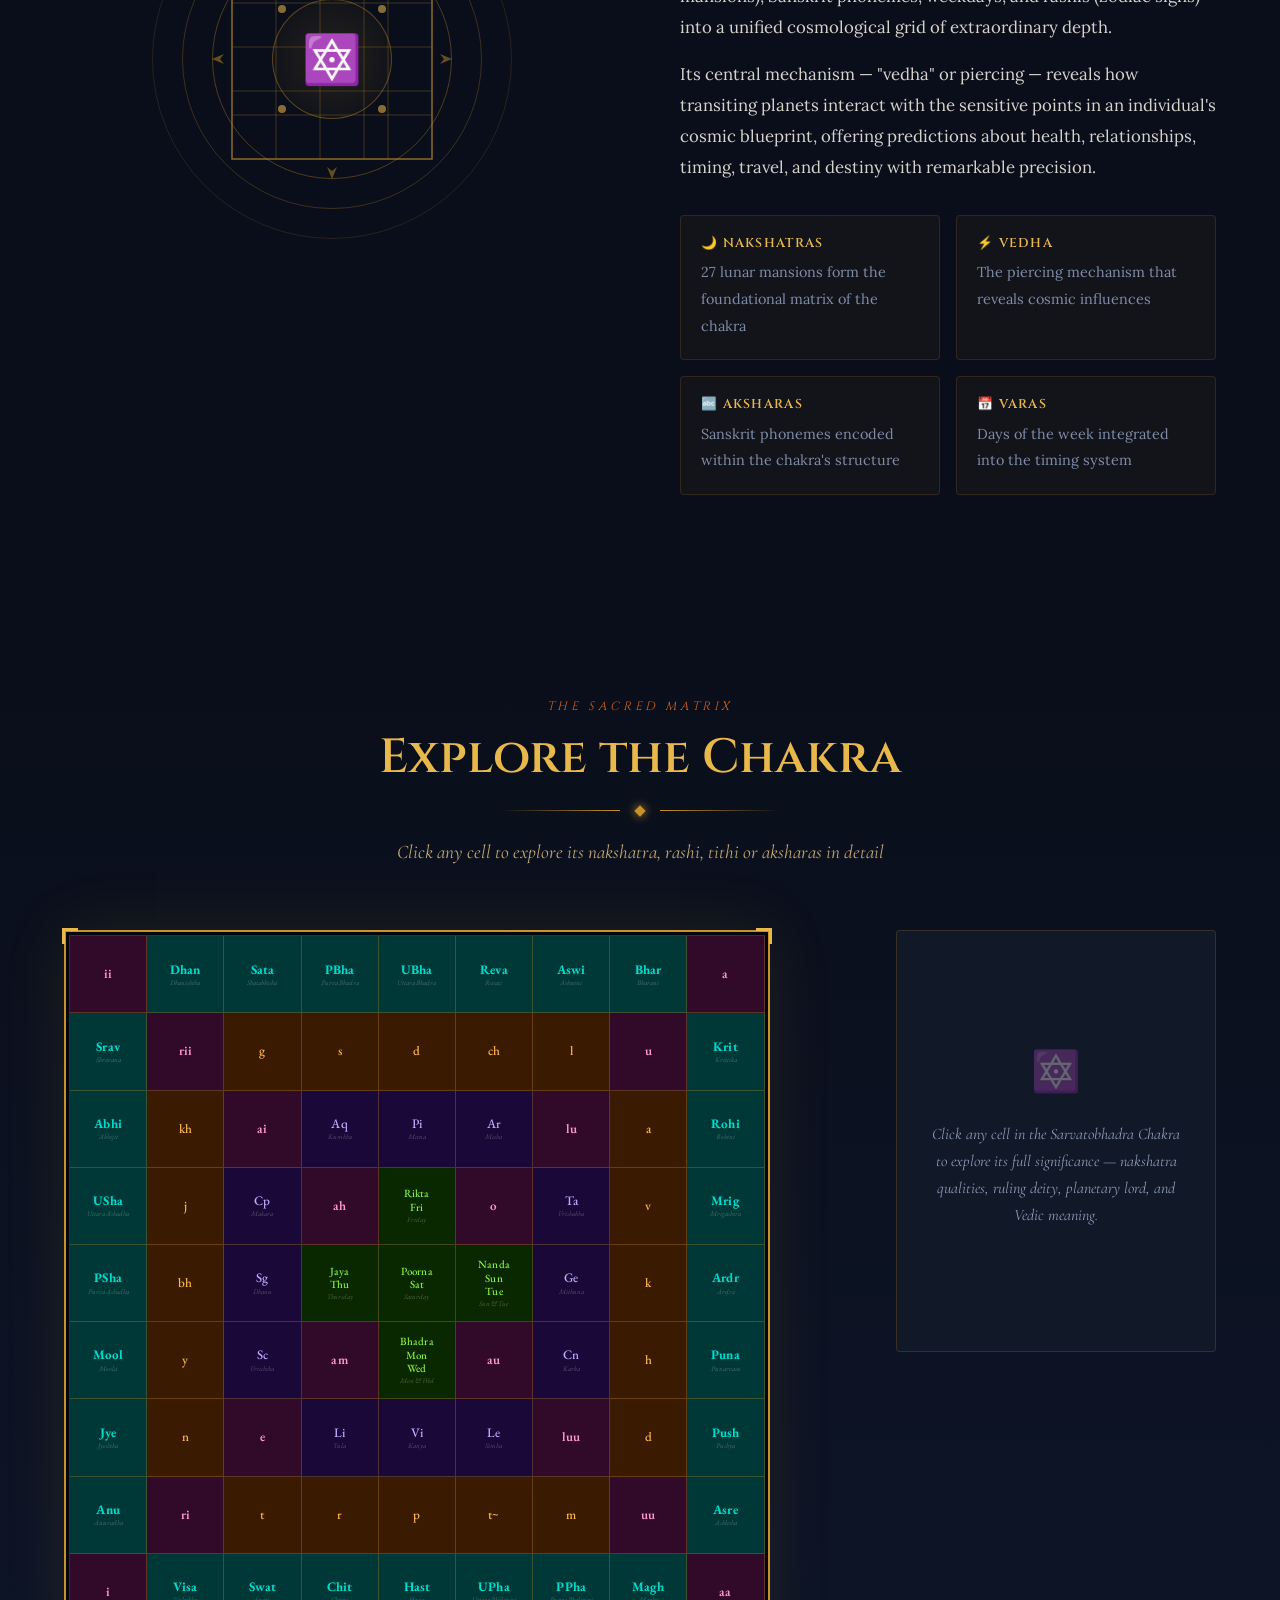
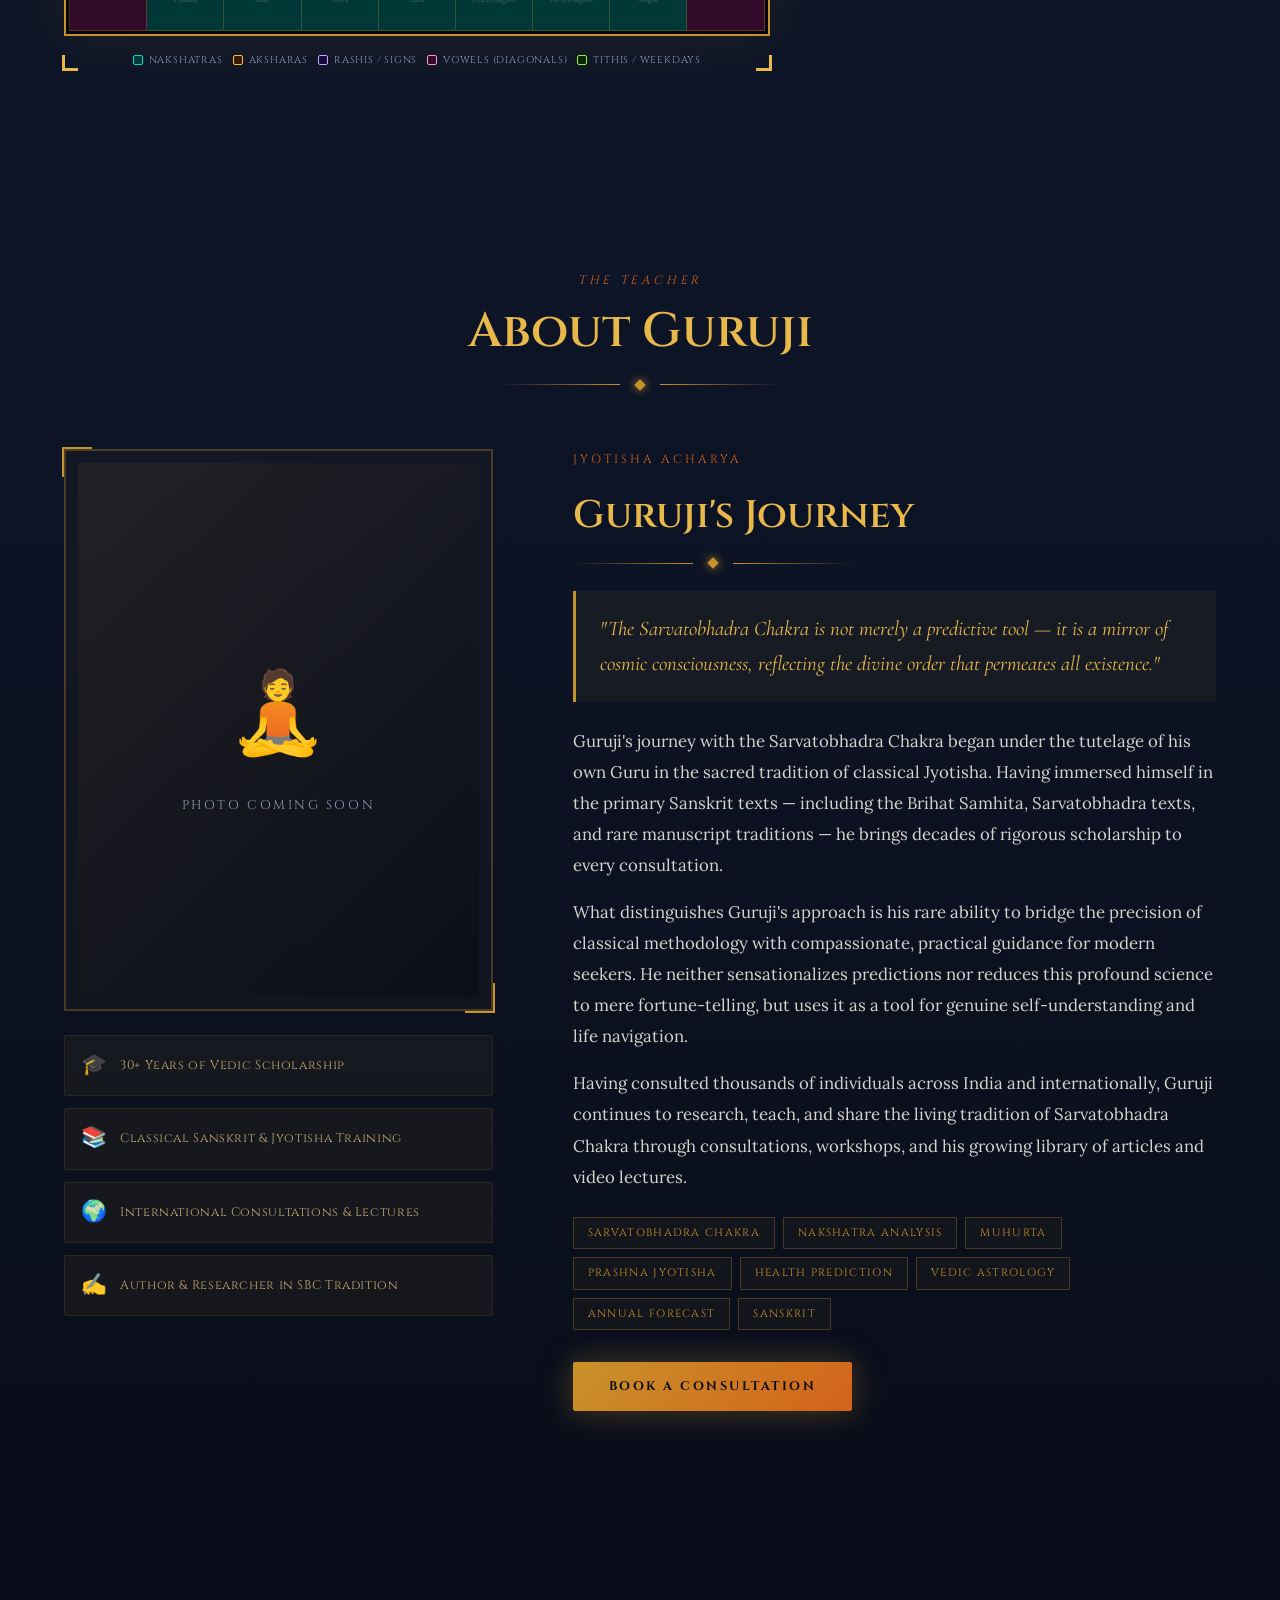
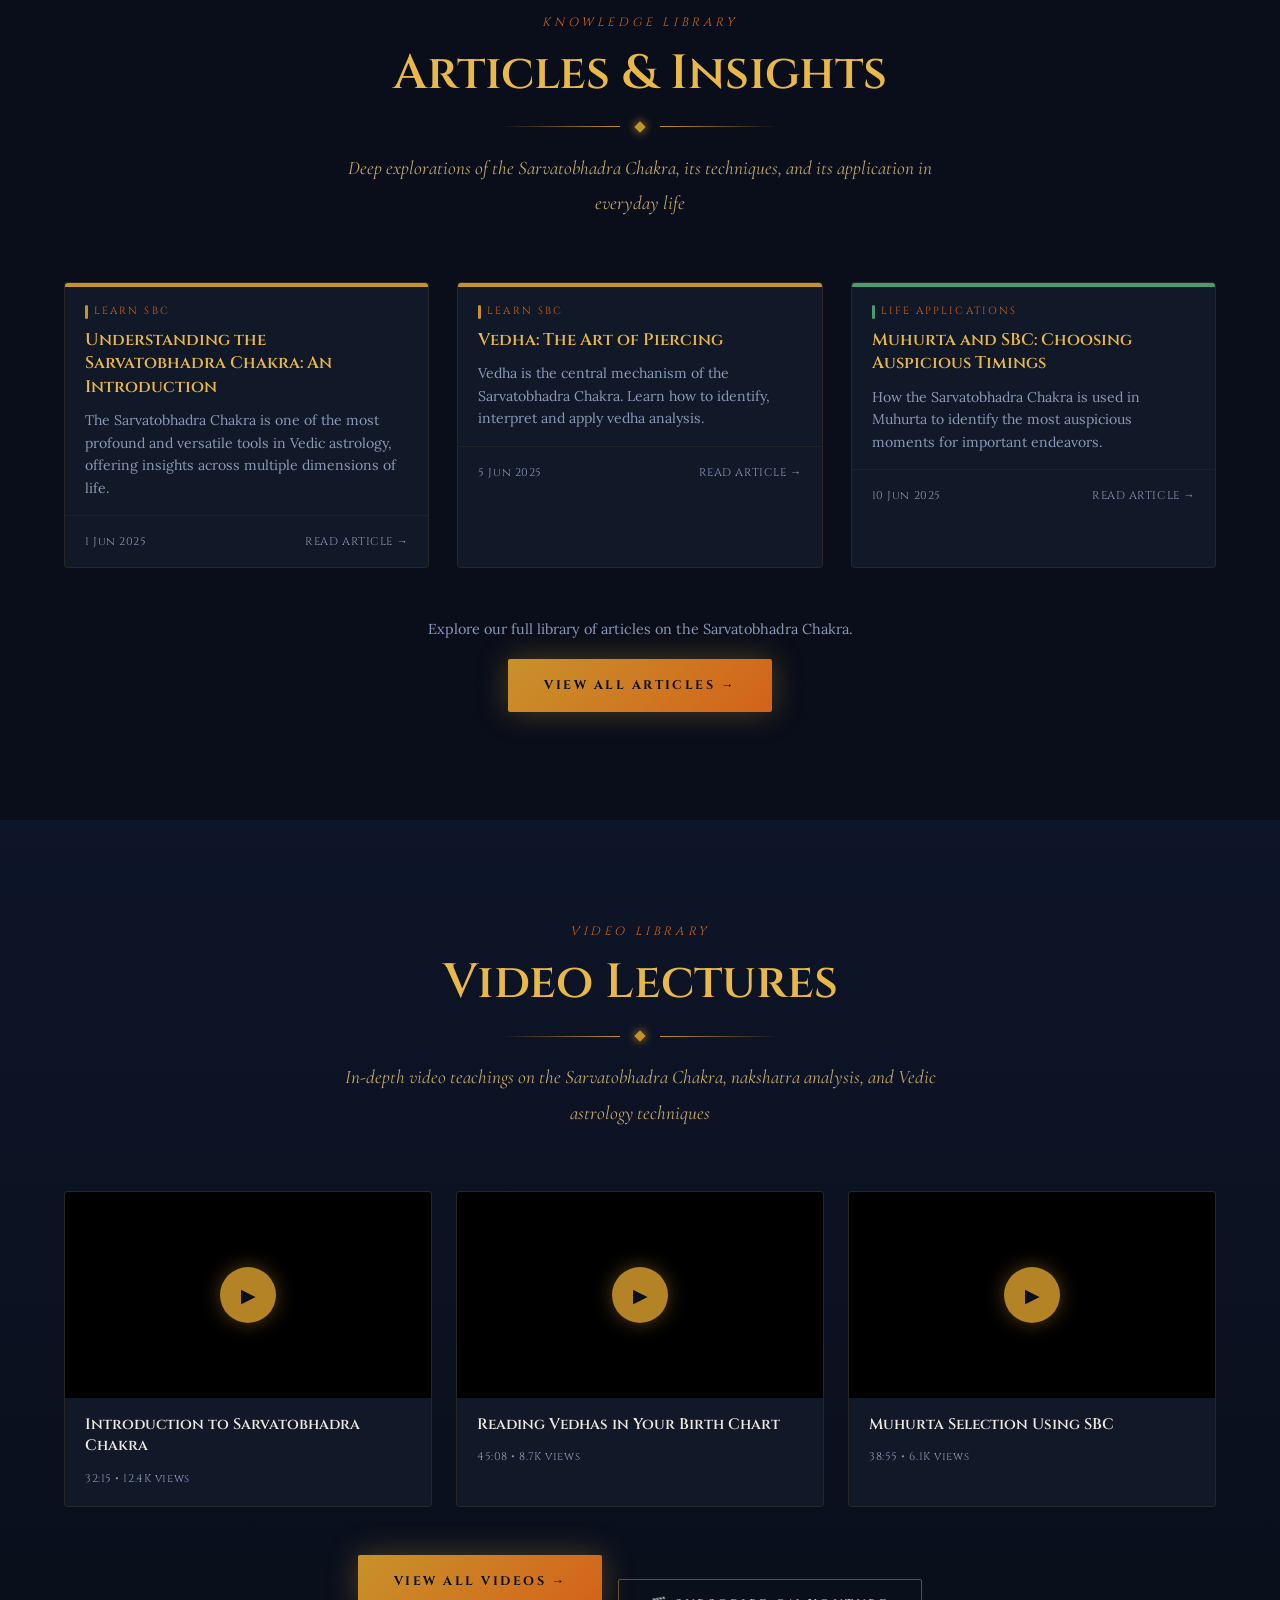
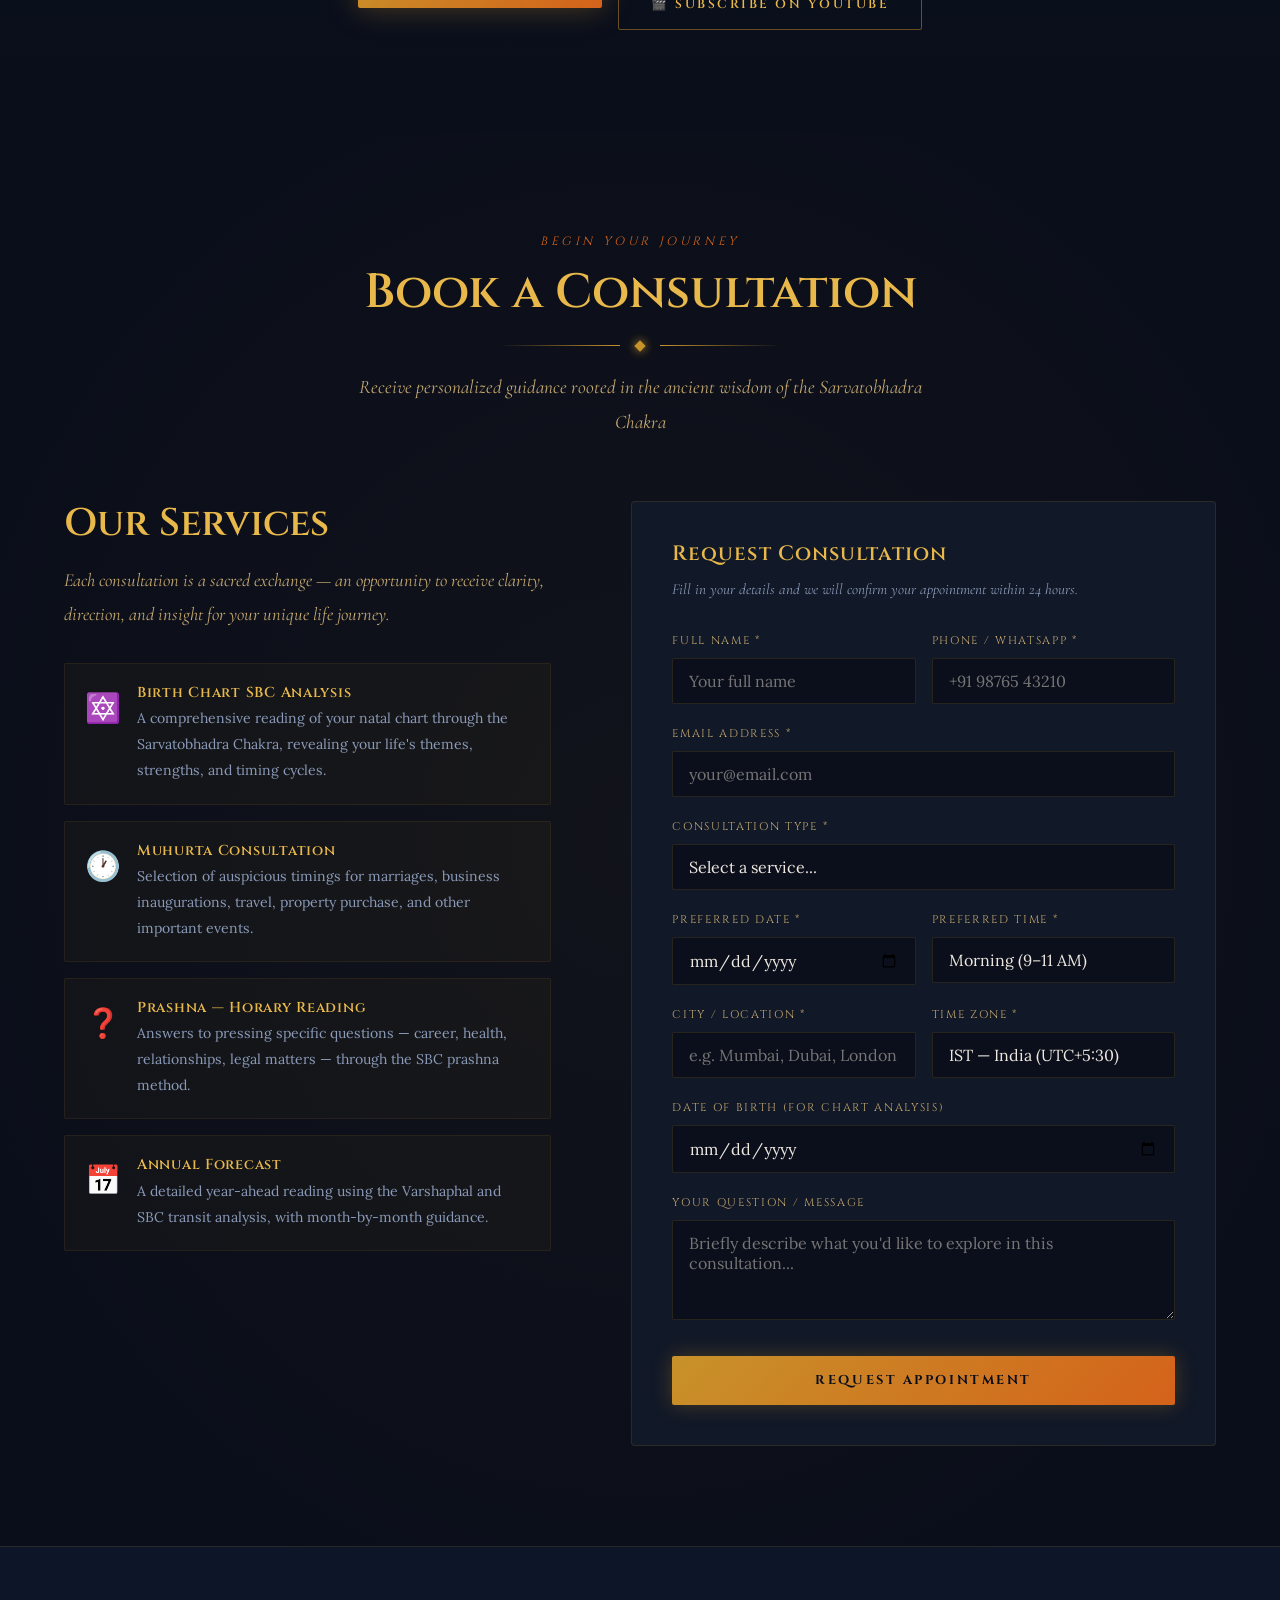
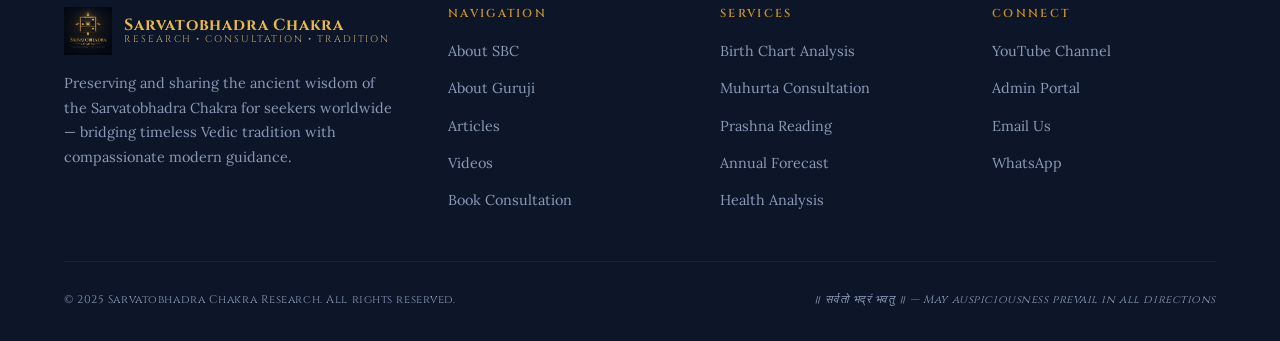
==== commit ff60d304: "Remove Guruji from commercial references" ====
--- a/index.html
+++ b/index.html
@@ -625,7 +625,7 @@
           </div>
           <div style="margin-top:32px">
             <button class="btn-primary" onclick="document.getElementById('consultation').scrollIntoView({behavior:'smooth'})">
-              <span>Consult Guruji</span>
+              <span>Book a Consultation</span>
             </button>
           </div>
         </div>
@@ -824,7 +824,7 @@
             <div class="form-success" id="form-success">
               <div class="success-icon">🙏</div>
               <h4>Consultation Requested!</h4>
-              <p>Thank you for reaching out. Guruji's team will confirm your appointment within 24 hours via email or WhatsApp.</p>
+              <p>Thank you for reaching out. We will confirm your appointment within 24 hours via email or WhatsApp.</p>
               <p style="margin-top:8px;font-family:var(--font-elegant);font-style:italic;color:var(--text-secondary)">॥ Om Tat Sat ॥</p>
             </div>
           </div>
--- a/css/style.css
+++ b/css/style.css
@@ -18,18 +18,33 @@
   --navy-light: #152040;
   --navy-card: #111827;
   --navy-border: #1E2D4A;
-  --text-primary: #F5E8C8;
+  --text-primary: #EDE8E0;
   --text-secondary: #C4A870;
-  --text-muted: #7A8AAA;
+  --text-muted: #8A9AB8;
   --white: #FFFFFF;
   --transition: all 0.35s cubic-bezier(0.4, 0, 0.2, 1);
   --shadow-gold: 0 0 30px rgba(200, 146, 42, 0.25);
   --shadow-card: 0 8px 40px rgba(0,0,0,0.5);
   --font-display: 'Cinzel Decorative', serif;
   --font-heading: 'Cinzel', serif;
-  --font-body: 'EB Garamond', serif;
+  --font-body: 'Lora', Georgia, serif;
   --font-elegant: 'Cormorant Garamond', serif;
 }
+
+/* ── Reset & Base ── */
+*, *::before, *::after { box-sizing: border-box; margin: 0; padding: 0; }
+
+html { scroll-behavior: smooth; font-size: 16px; }
+
+body {
+  font-family: 'Lora', Georgia, serif;
+  background: var(--navy-deep);
+  color: #EDE8E0;
+  line-height: 1.8;
+  overflow-x: hidden;
+}
+
+p { font-size: 1.05rem; color: #D8D2C8; margin-bottom: 1rem; line-height: 1.85; font-family: 'Lora', Georgia, serif; }
 
 /* ── Reset & Base ── */
 *, *::before, *::after { box-sizing: border-box; margin: 0; padding: 0; }
@@ -70,7 +85,7 @@
 a { color: var(--gold-light); text-decoration: none; transition: var(--transition); }
 a:hover { color: var(--gold-bright); }
 
-p { font-size: 1.1rem; color: var(--text-primary); margin-bottom: 1rem; }
+p { font-size: 1.05rem; color: #D8D2C8; margin-bottom: 1rem; line-height: 1.85; font-family: 'Lora', Georgia, serif; }
 
 /* ── Utility Classes ── */
 .container { max-width: 1200px; margin: 0 auto; padding: 0 24px; }
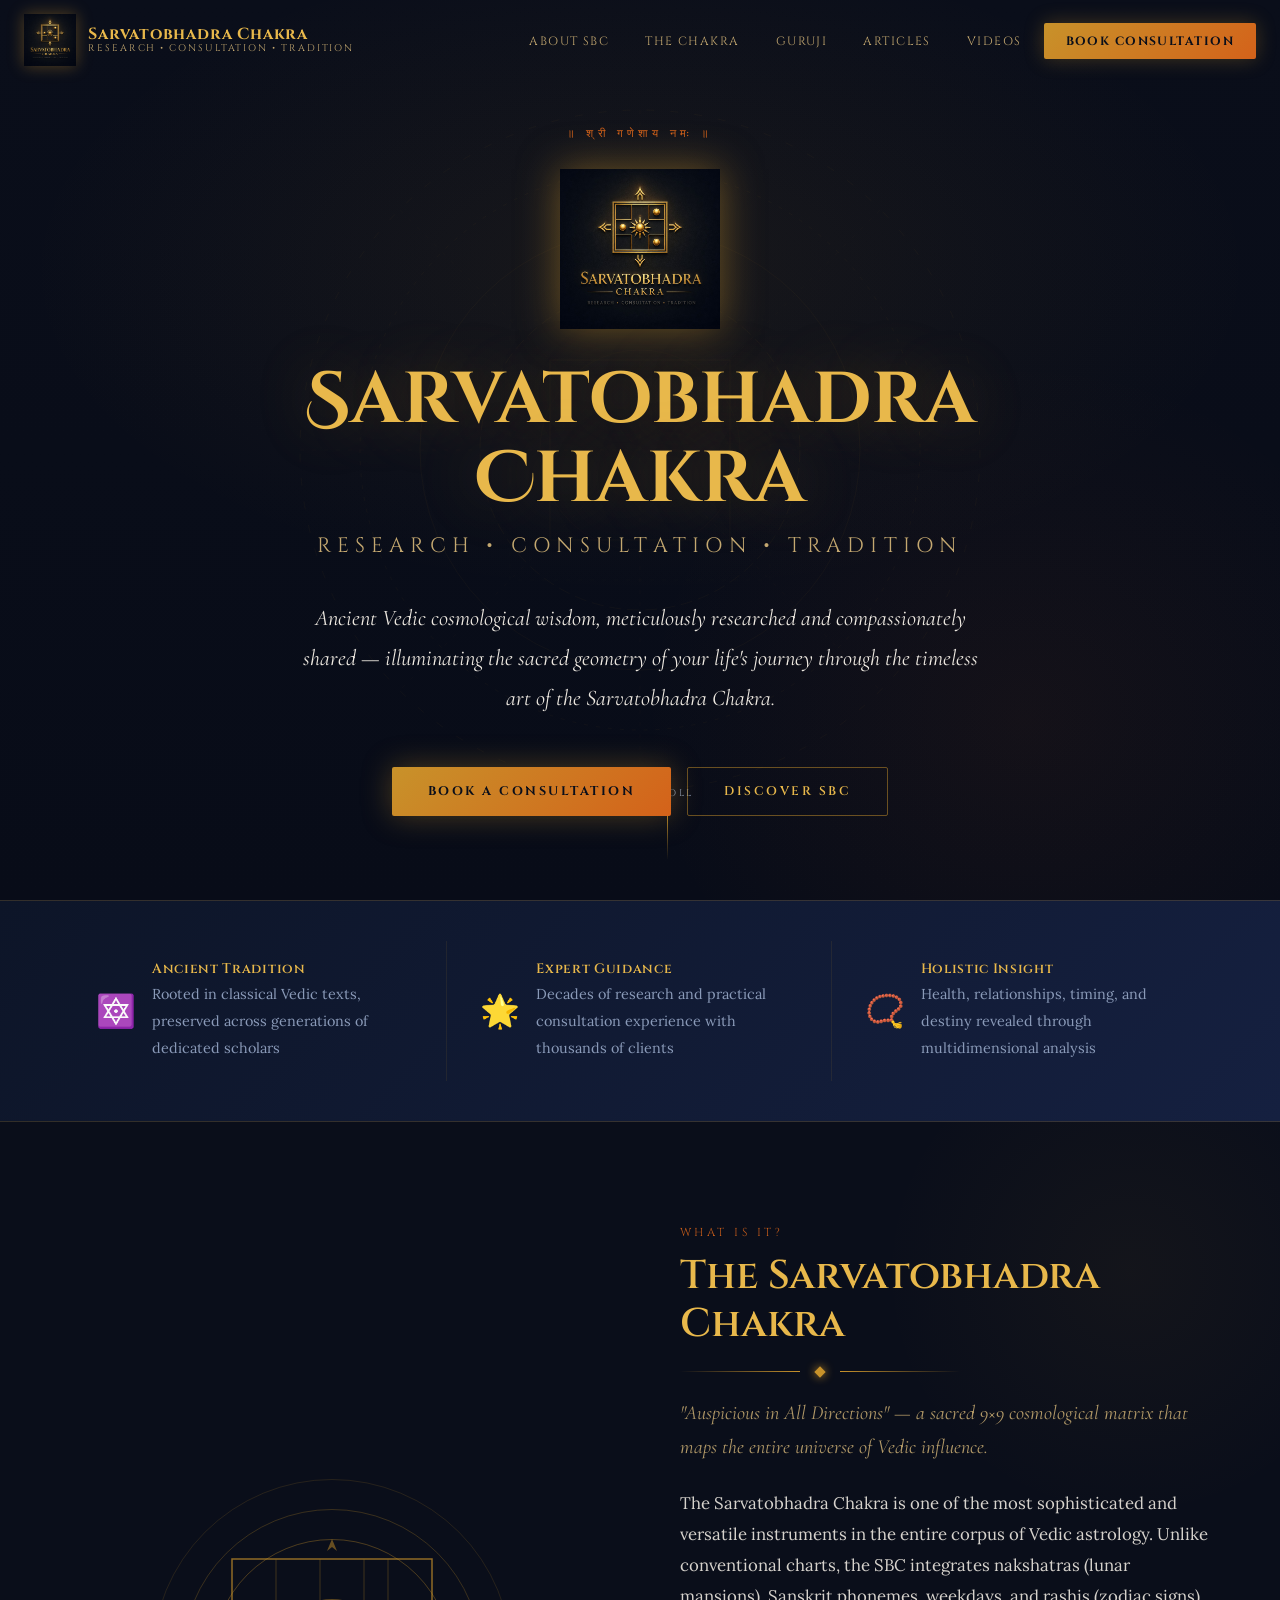
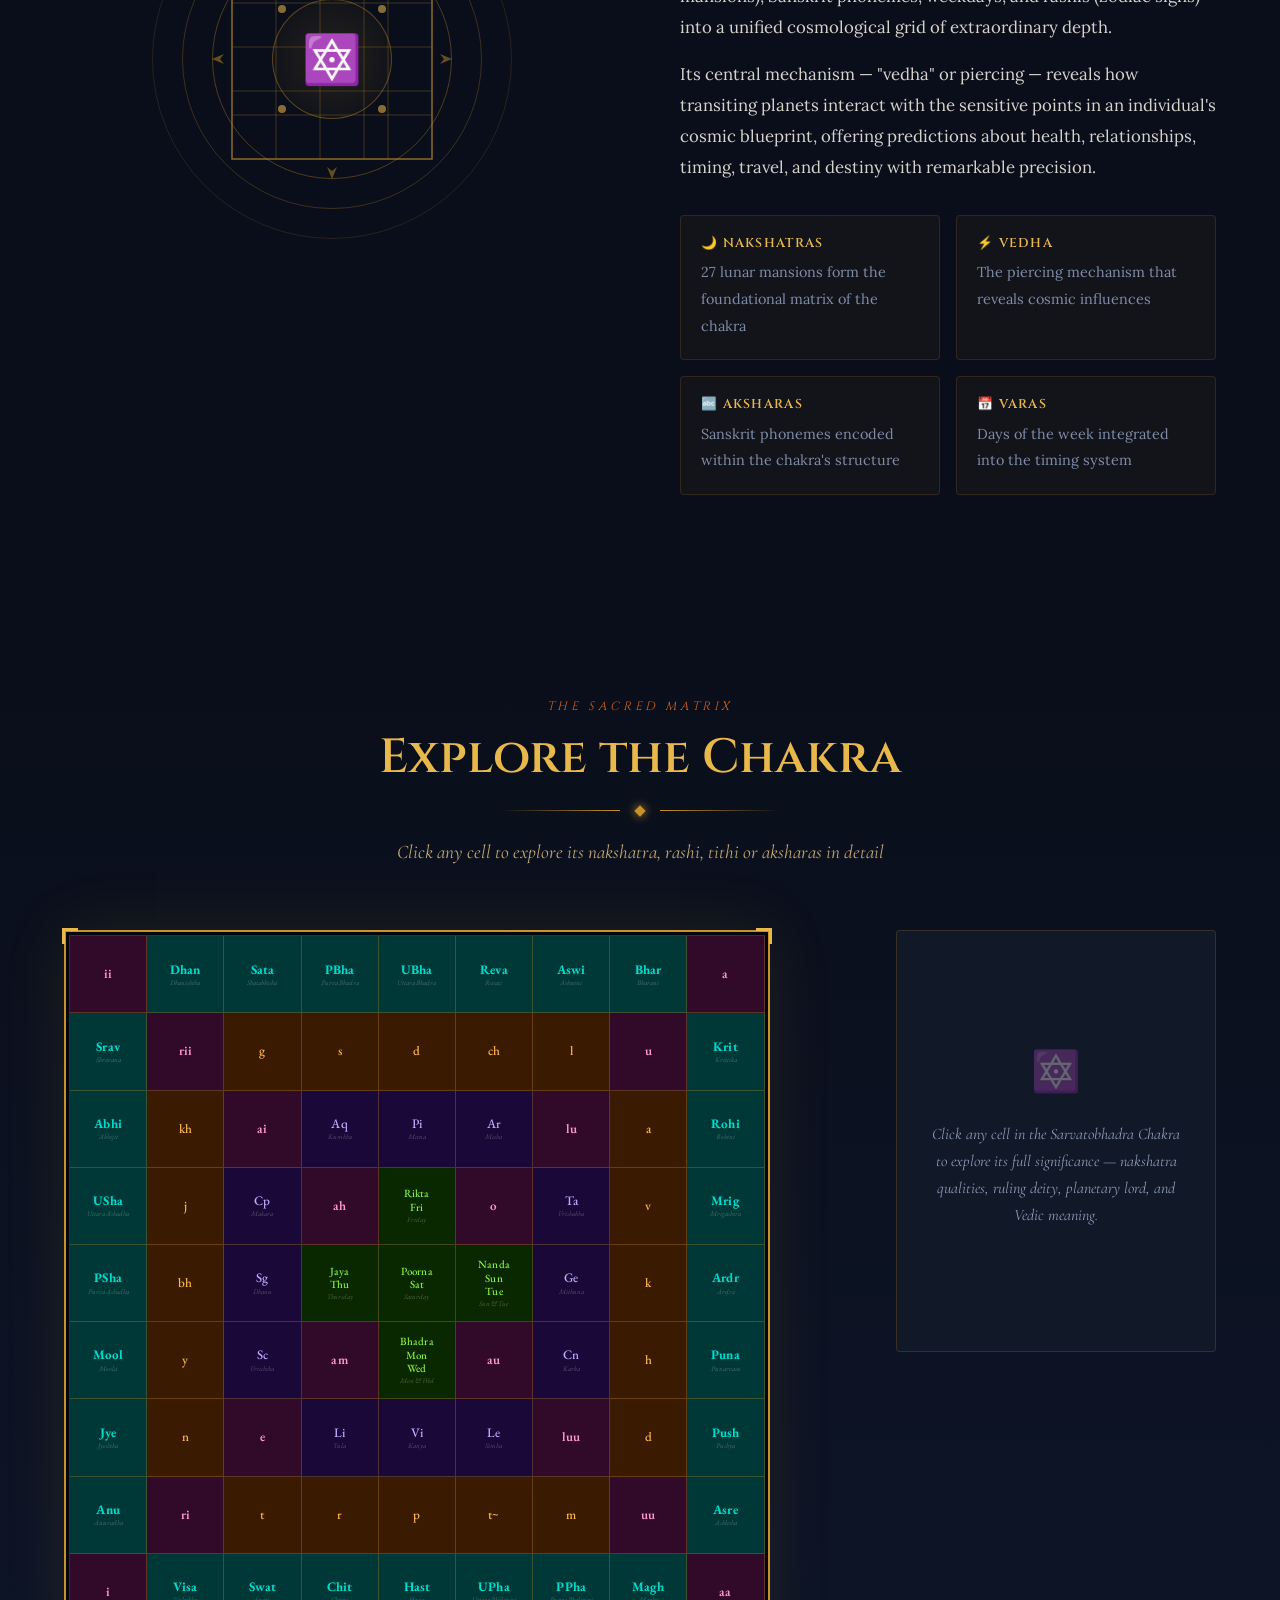
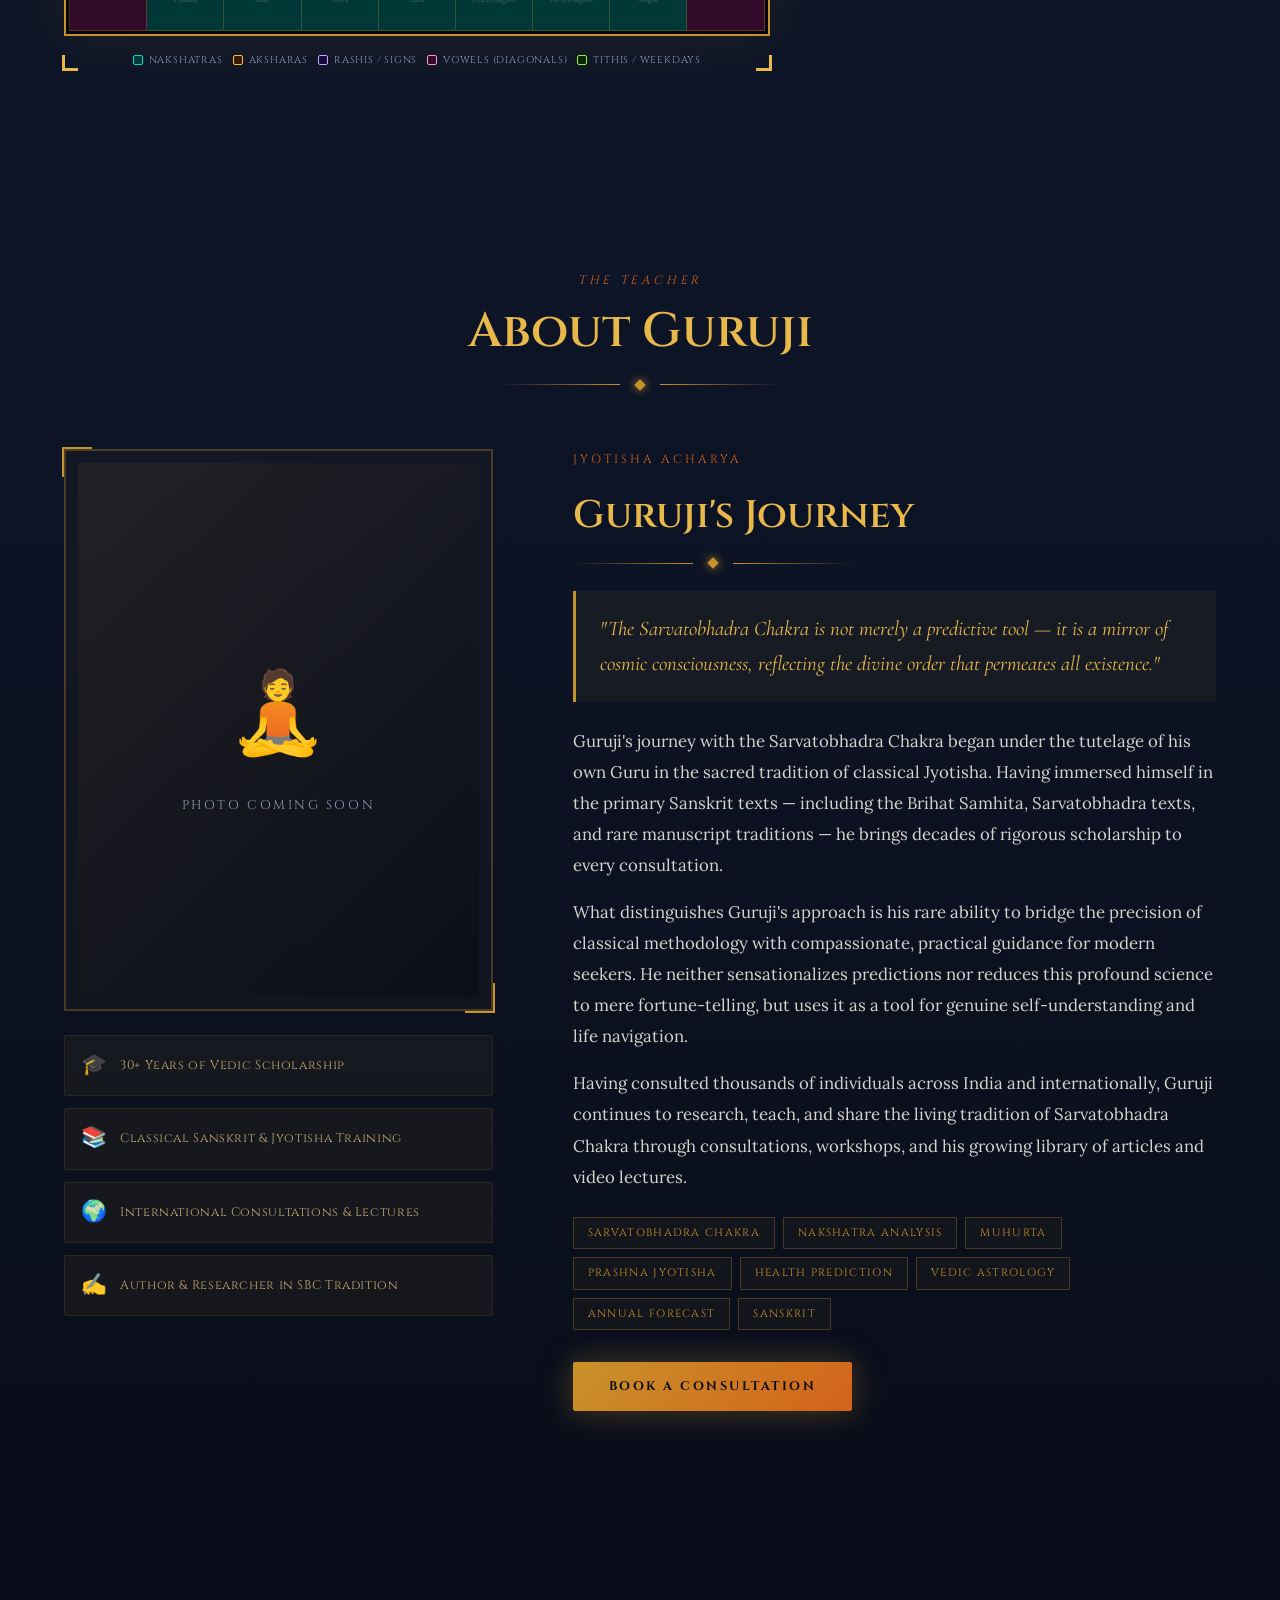
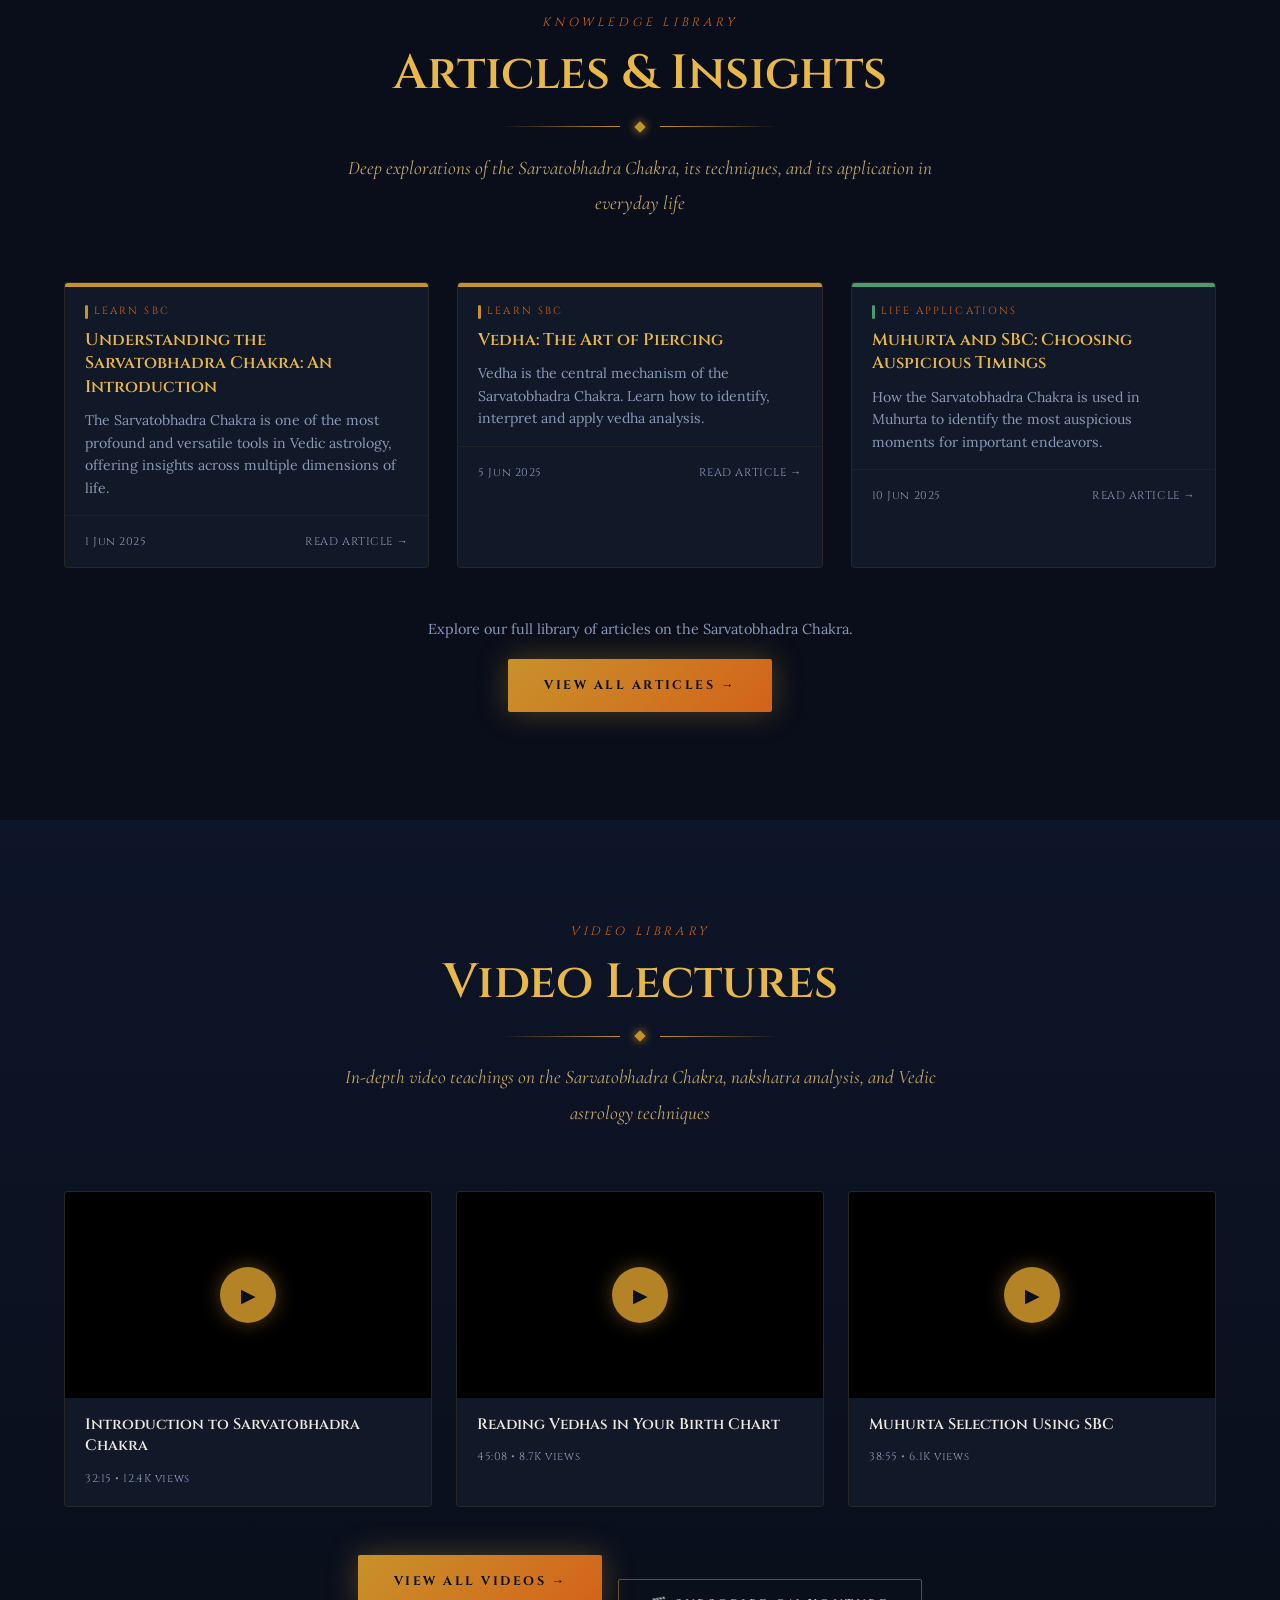
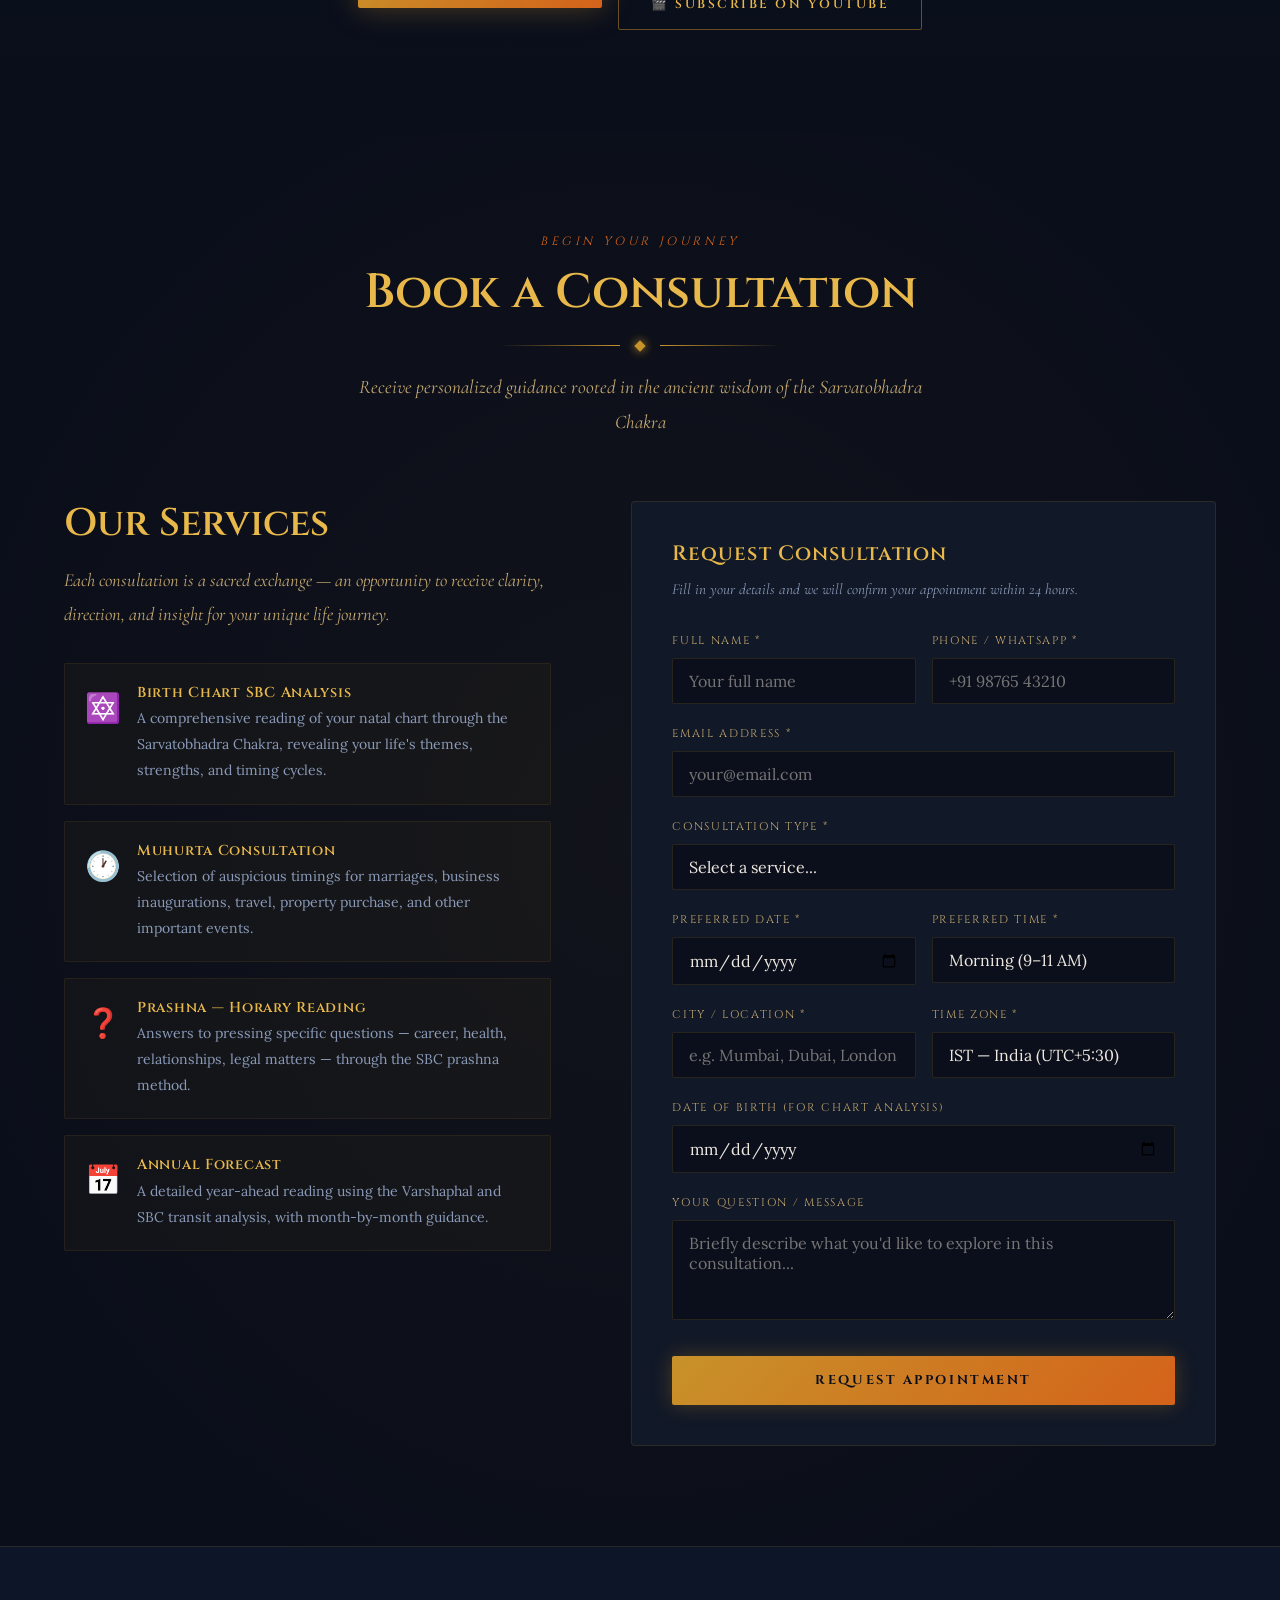
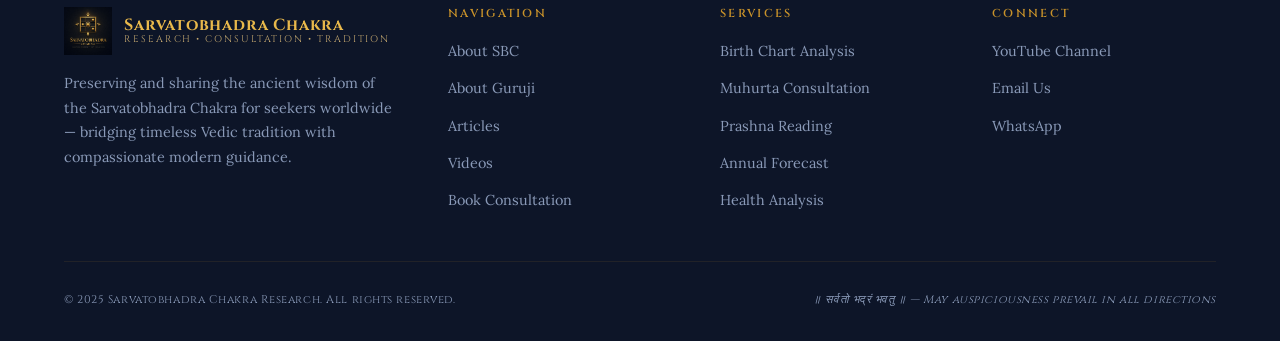
==== commit f5fa14a6: "Remove admin from nav, separate admin.html, Guruji photo ready" ====
--- a/index.html
+++ b/index.html
@@ -298,17 +298,27 @@
               <input type="text" id="new-video-title" placeholder="Enter video title">
             </div>
             <div class="form-group" style="margin:0">
-              <label>YouTube Video ID *</label>
-              <input type="text" id="new-video-id" placeholder="e.g. dQw4w9WgXcQ">
-            </div>
-          </div>
-          <div class="form-group" style="max-width:200px">
-            <label>Duration</label>
-            <input type="text" id="new-video-duration" placeholder="e.g. 32:15">
-          </div>
-          <p style="font-size:0.85rem;color:var(--text-muted);margin-bottom:20px">
-            💡 The YouTube ID is the part after <code style="color:var(--gold-light)">?v=</code> in the YouTube URL. 
-            Example: youtube.com/watch?v=<strong style="color:var(--gold-light)">dQw4w9WgXcQ</strong>
+              <label>YouTube Video ID or URL *</label>
+              <input type="text" id="new-video-id" placeholder="e.g. dQw4w9WgXcQ or full URL">
+            </div>
+          </div>
+          <div class="admin-form-row" style="margin-bottom:20px">
+            <div class="form-group" style="margin:0">
+              <label>Duration</label>
+              <input type="text" id="new-video-duration" placeholder="e.g. 32:15 or 0:45 for Shorts">
+            </div>
+            <div class="form-group" style="margin:0">
+              <label>Video Type *</label>
+              <select id="new-video-type">
+                <option value="regular">📹 Regular Video (horizontal)</option>
+                <option value="short">📱 YouTube Short (vertical)</option>
+              </select>
+            </div>
+          </div>
+          <p style="font-size:0.82rem;color:var(--text-muted);margin-bottom:20px;line-height:1.7">
+            💡 <strong style="color:var(--gold-light)">Regular video URL:</strong> youtube.com/watch?v=<strong style="color:var(--gold-light)">VIDEO_ID</strong><br>
+            📱 <strong style="color:var(--gold-light)">Shorts URL:</strong> youtube.com/shorts/<strong style="color:var(--gold-light)">VIDEO_ID</strong><br>
+            You can paste the full URL — we'll extract the ID automatically.
           </p>
           <button class="btn-primary" onclick="addVideo()"><span>🎬 Save Video</span></button>
         </div>
@@ -355,7 +365,6 @@
         <li><a href="articles.html">Articles</a></li>
         <li><a href="videos.html">Videos</a></li>
         <li><a href="#consultation" class="nav-cta">Book Consultation</a></li>
-        <li><a href="#" onclick="showAdmin();return false" style="font-size:0.68rem;opacity:0.5">Admin</a></li>
       </ul>
       <div class="hamburger" id="hamburger">
         <span></span><span></span><span></span>
@@ -371,7 +380,6 @@
     <a href="articles.html">Articles</a>
     <a href="videos.html">Videos</a>
     <a href="#consultation">Book Consultation</a>
-    <a href="#" onclick="showAdmin();return false">Admin Portal</a>
   </div>
 
   <!-- ═══════════════════════════════════════
@@ -578,10 +586,12 @@
       <div class="guruji-inner">
         <div class="guruji-portrait reveal">
           <div class="portrait-frame">
-            <div class="portrait-placeholder">
-              🧘
-              <span>Photo Coming Soon</span>
-            </div>
+            <img
+              src="images/guruji.jpg"
+              alt="Guruji — Sarvatobhadra Chakra Scholar"
+              onerror="this.parentElement.innerHTML='<div class=\'portrait-placeholder\'>🧘<span>Photo Coming Soon</span></div>'"
+              style="width:100%;display:block;border-radius:2px"
+            >
           </div>
           <div class="guruji-credentials">
             <div class="credential-badge">
@@ -873,8 +883,7 @@
           <h4>Connect</h4>
           <ul>
             <li><a href="https://youtube.com/@sarvatobhadrachakra" target="_blank">YouTube Channel</a></li>
-            <li><a href="#" onclick="showAdmin();return false">Admin Portal</a></li>
-            <li><a href="mailto:info@sarvatobhadrachakra.com">Email Us</a></li>
+            <li><a href="mailto:info@sarvatobhadrachakra.org">Email Us</a></li>
             <li><a href="https://wa.me/919876543210" target="_blank">WhatsApp</a></li>
           </ul>
         </div>
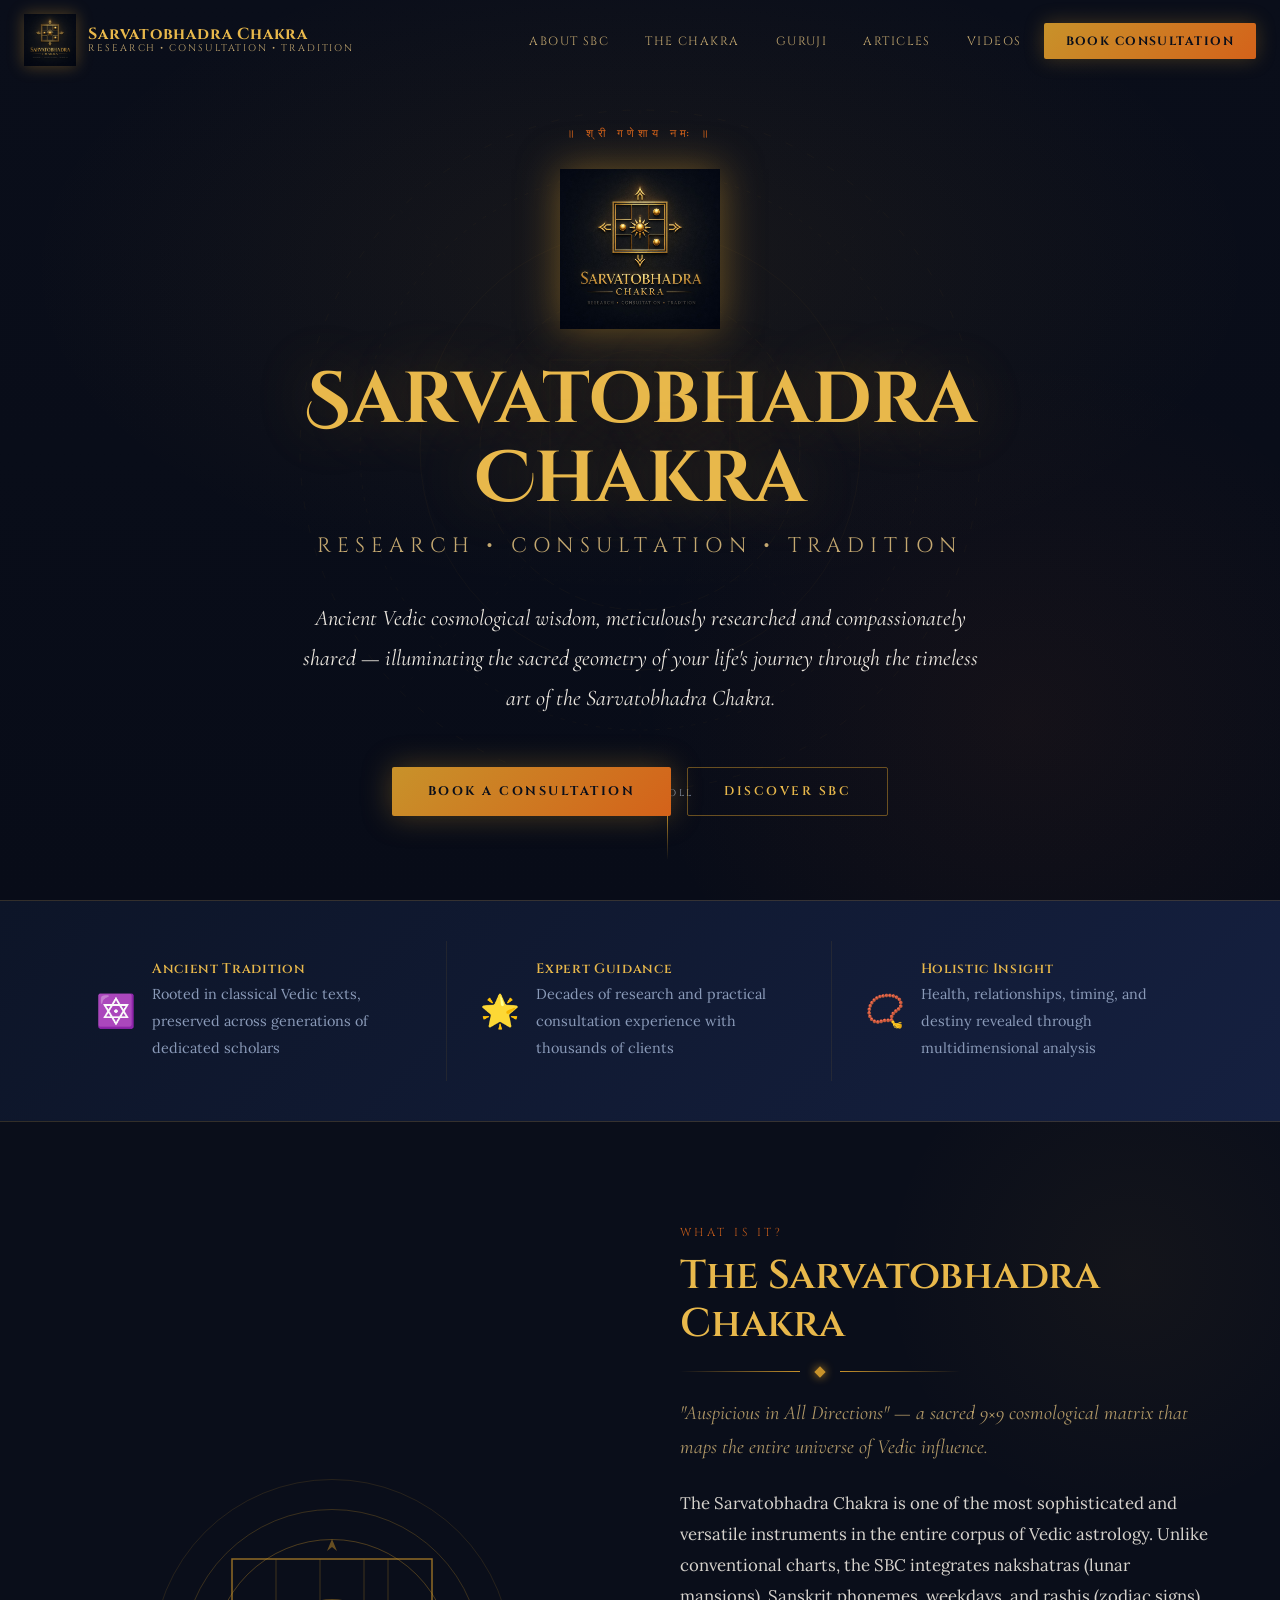
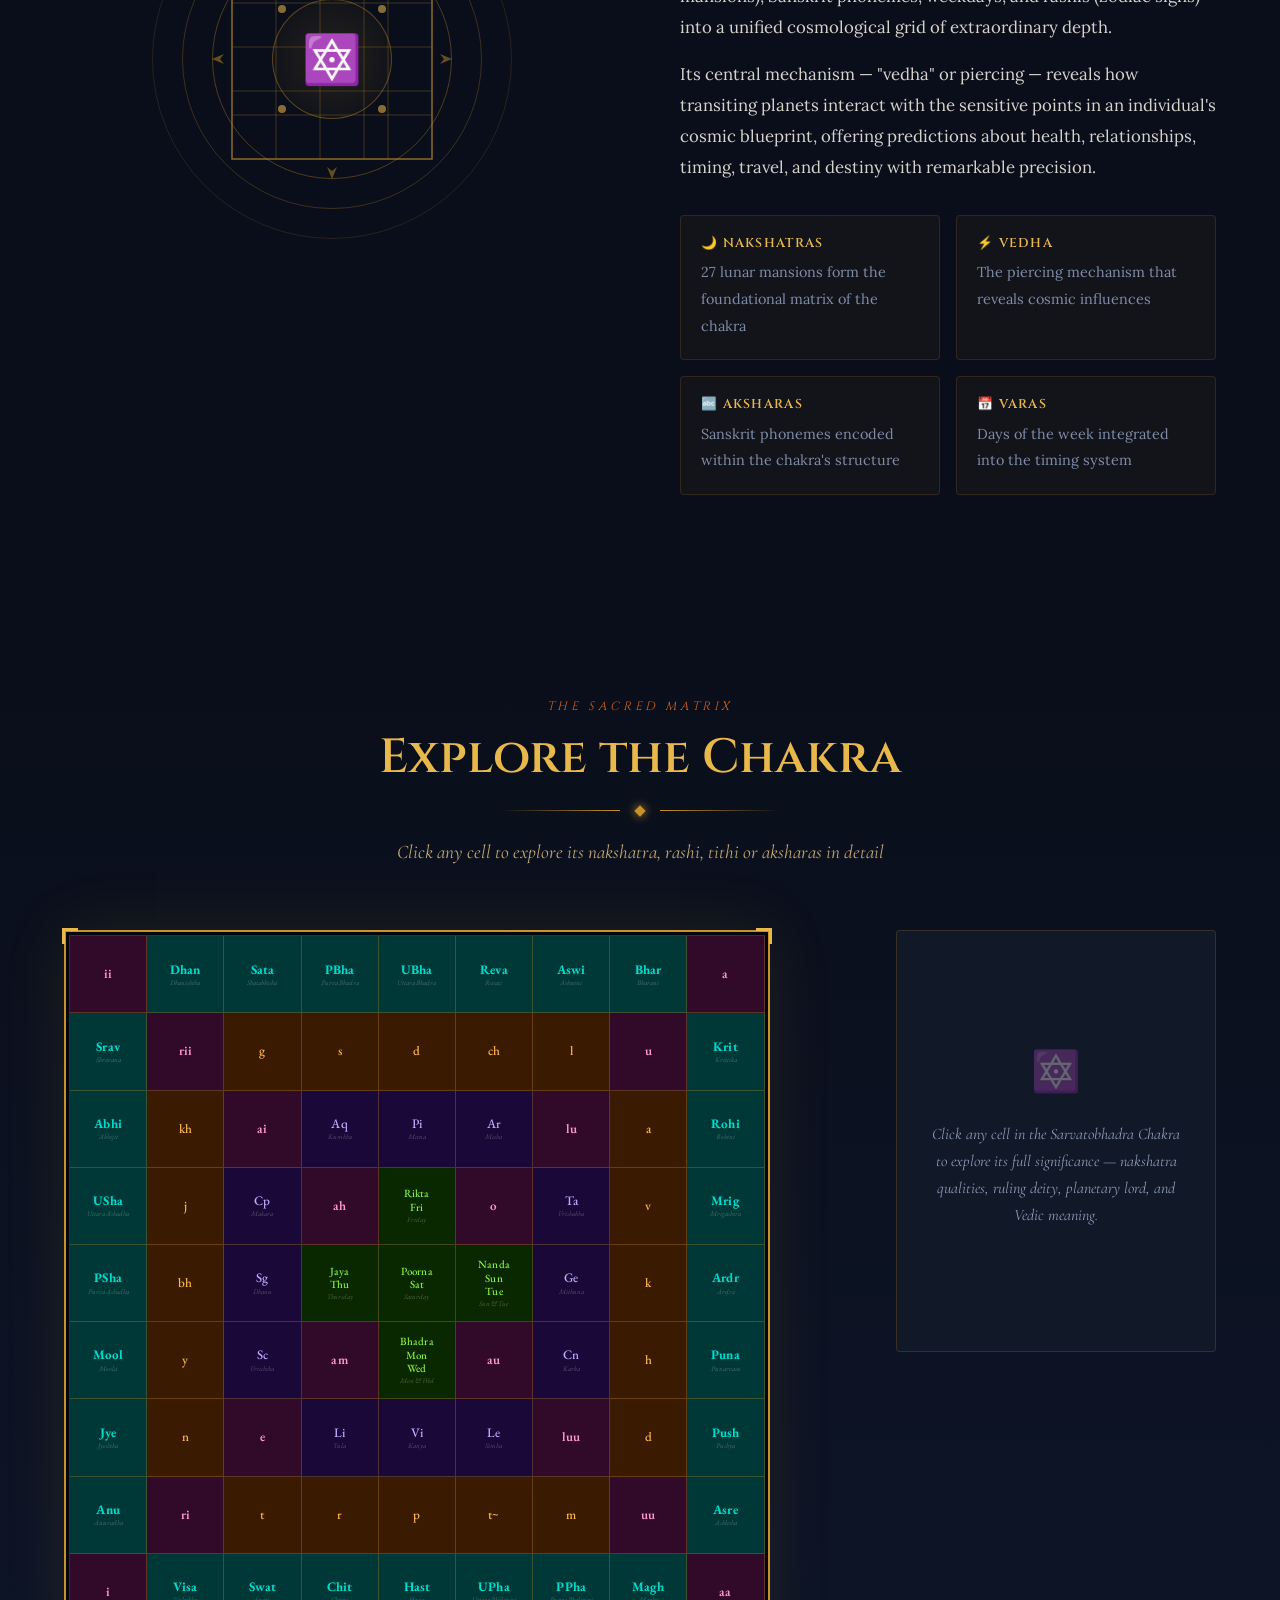
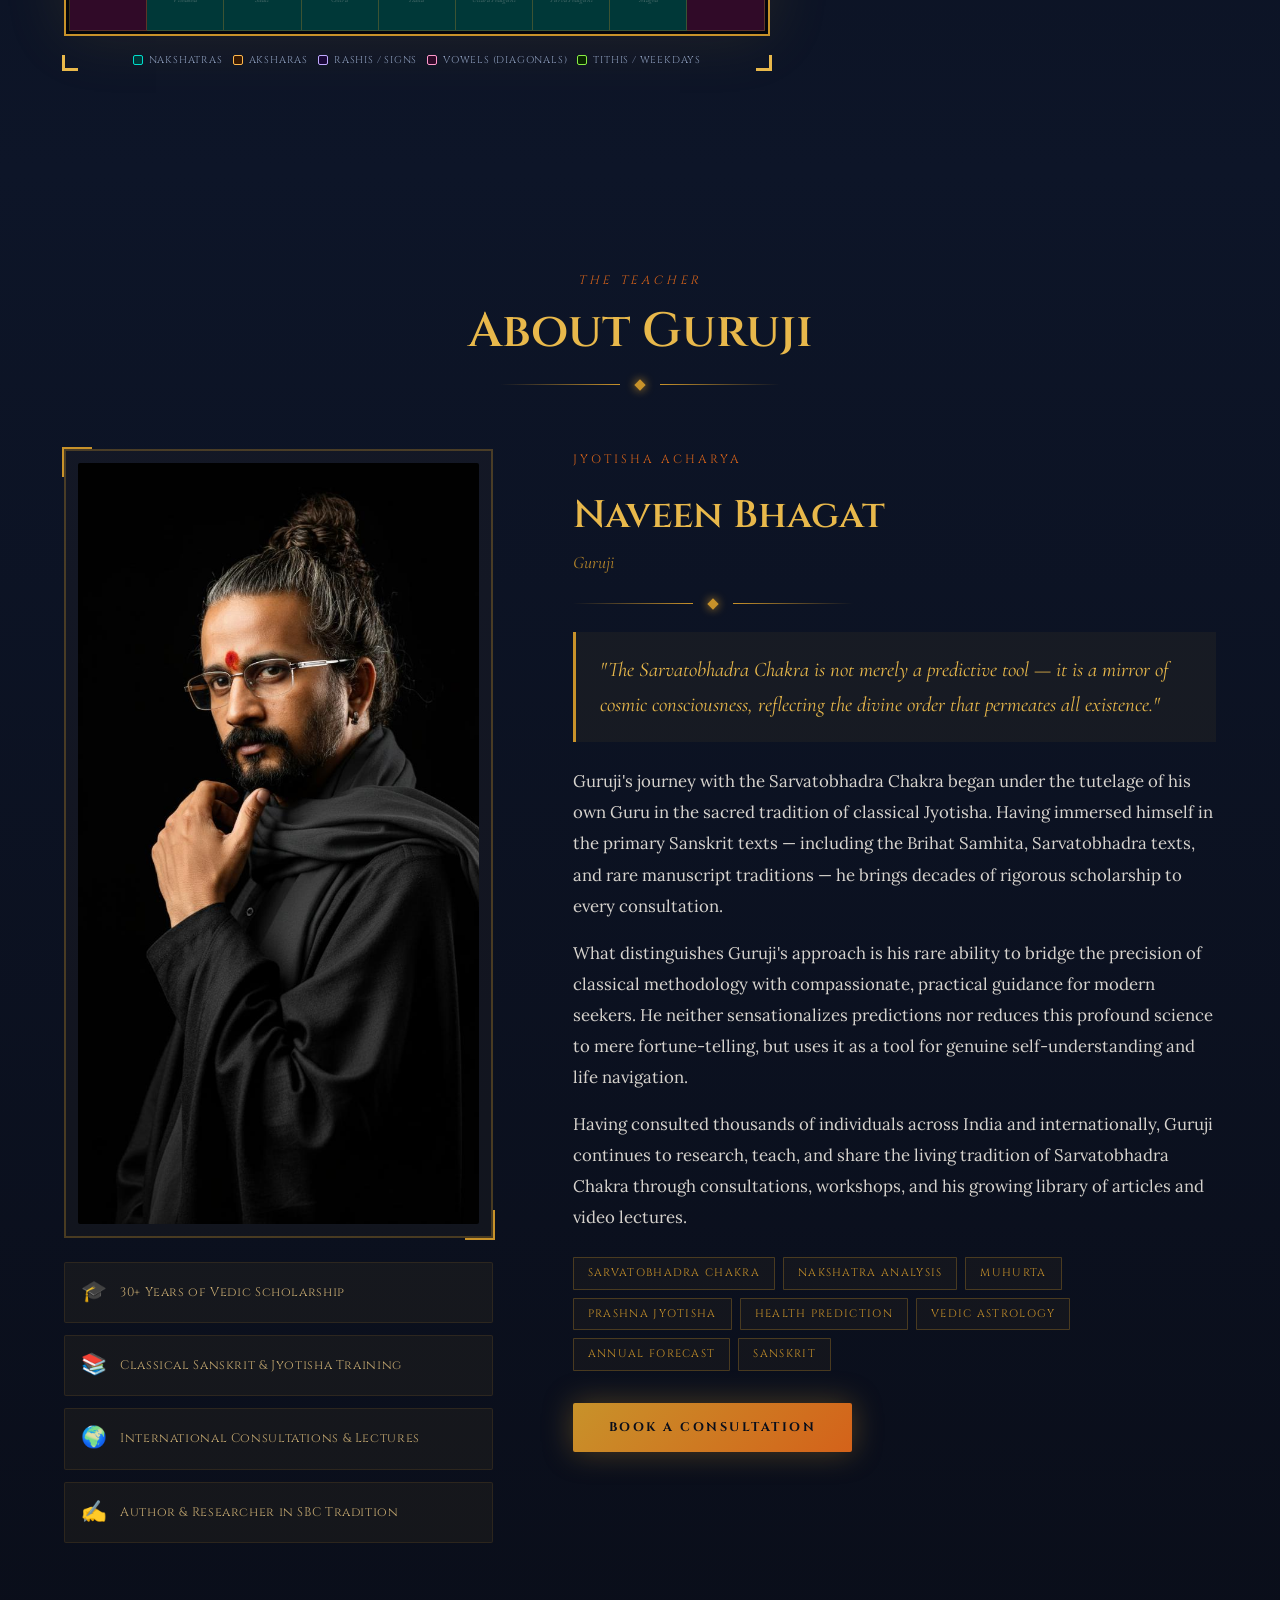
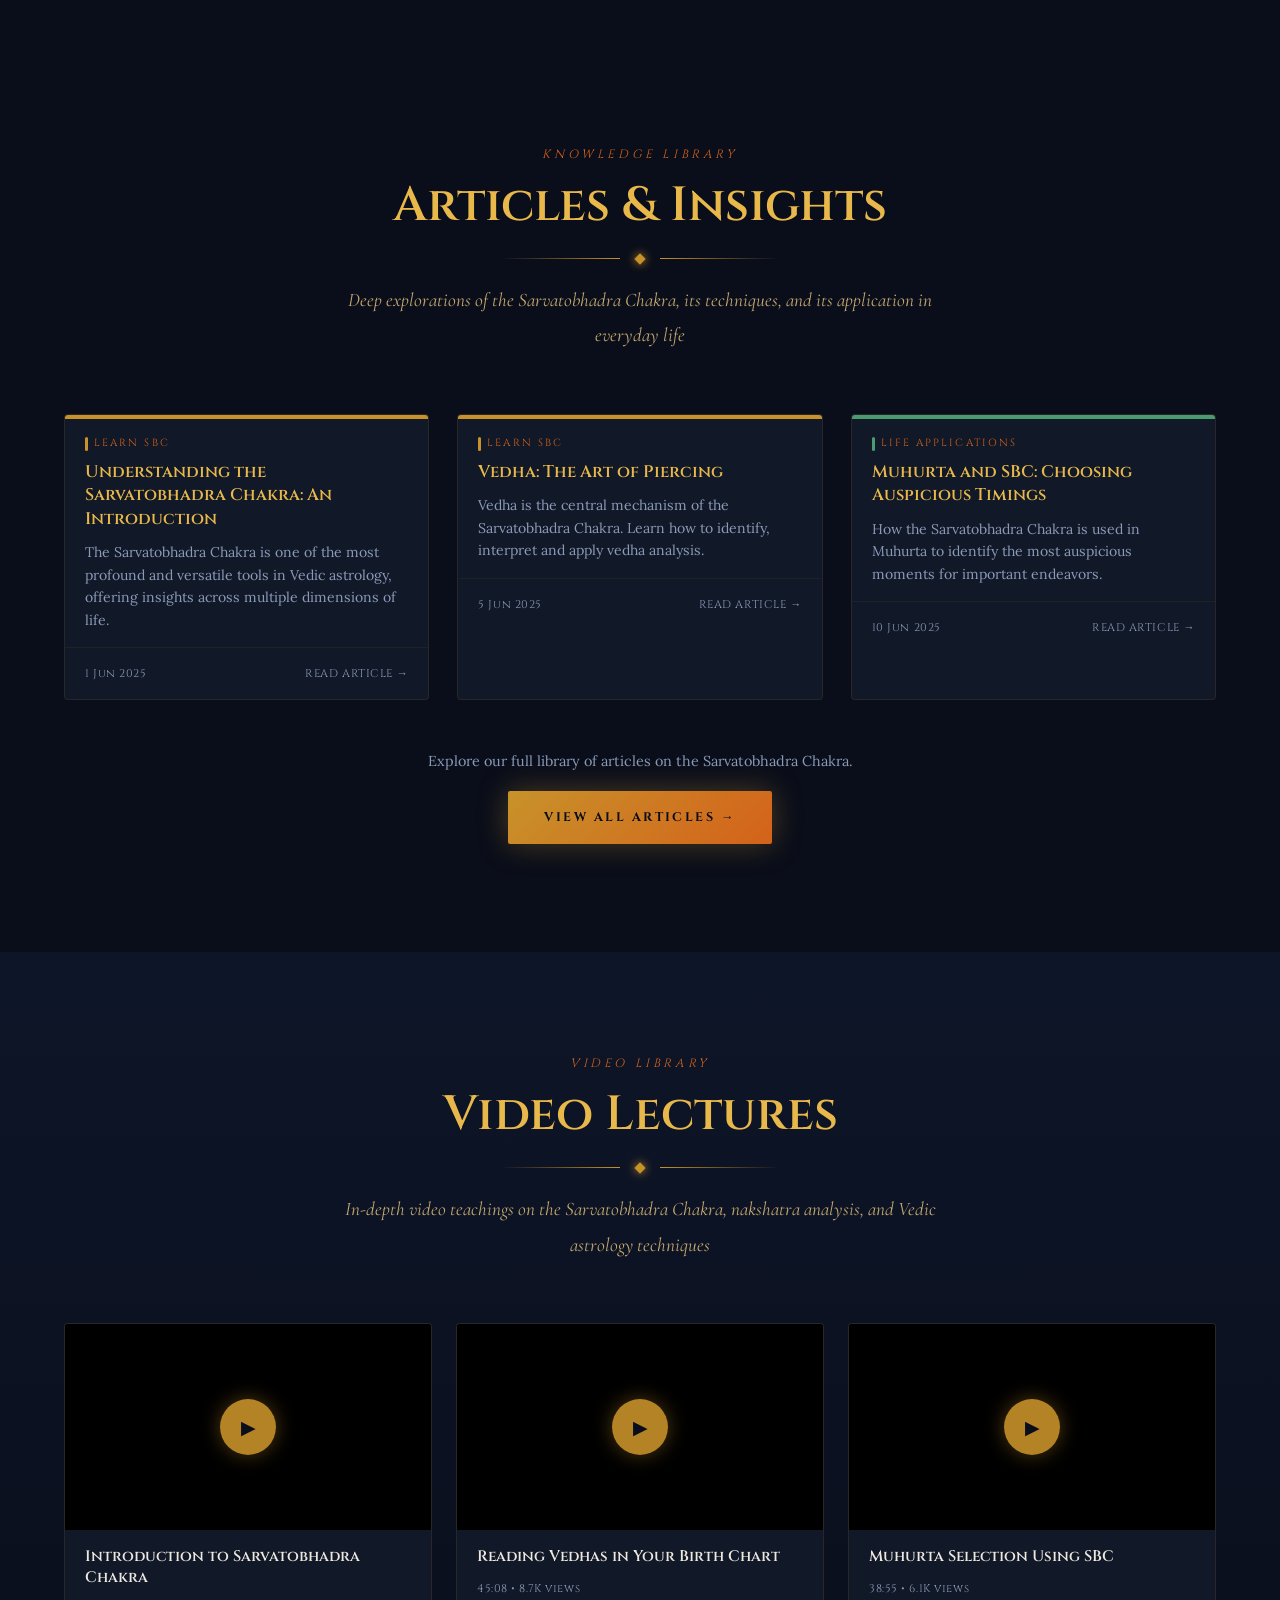
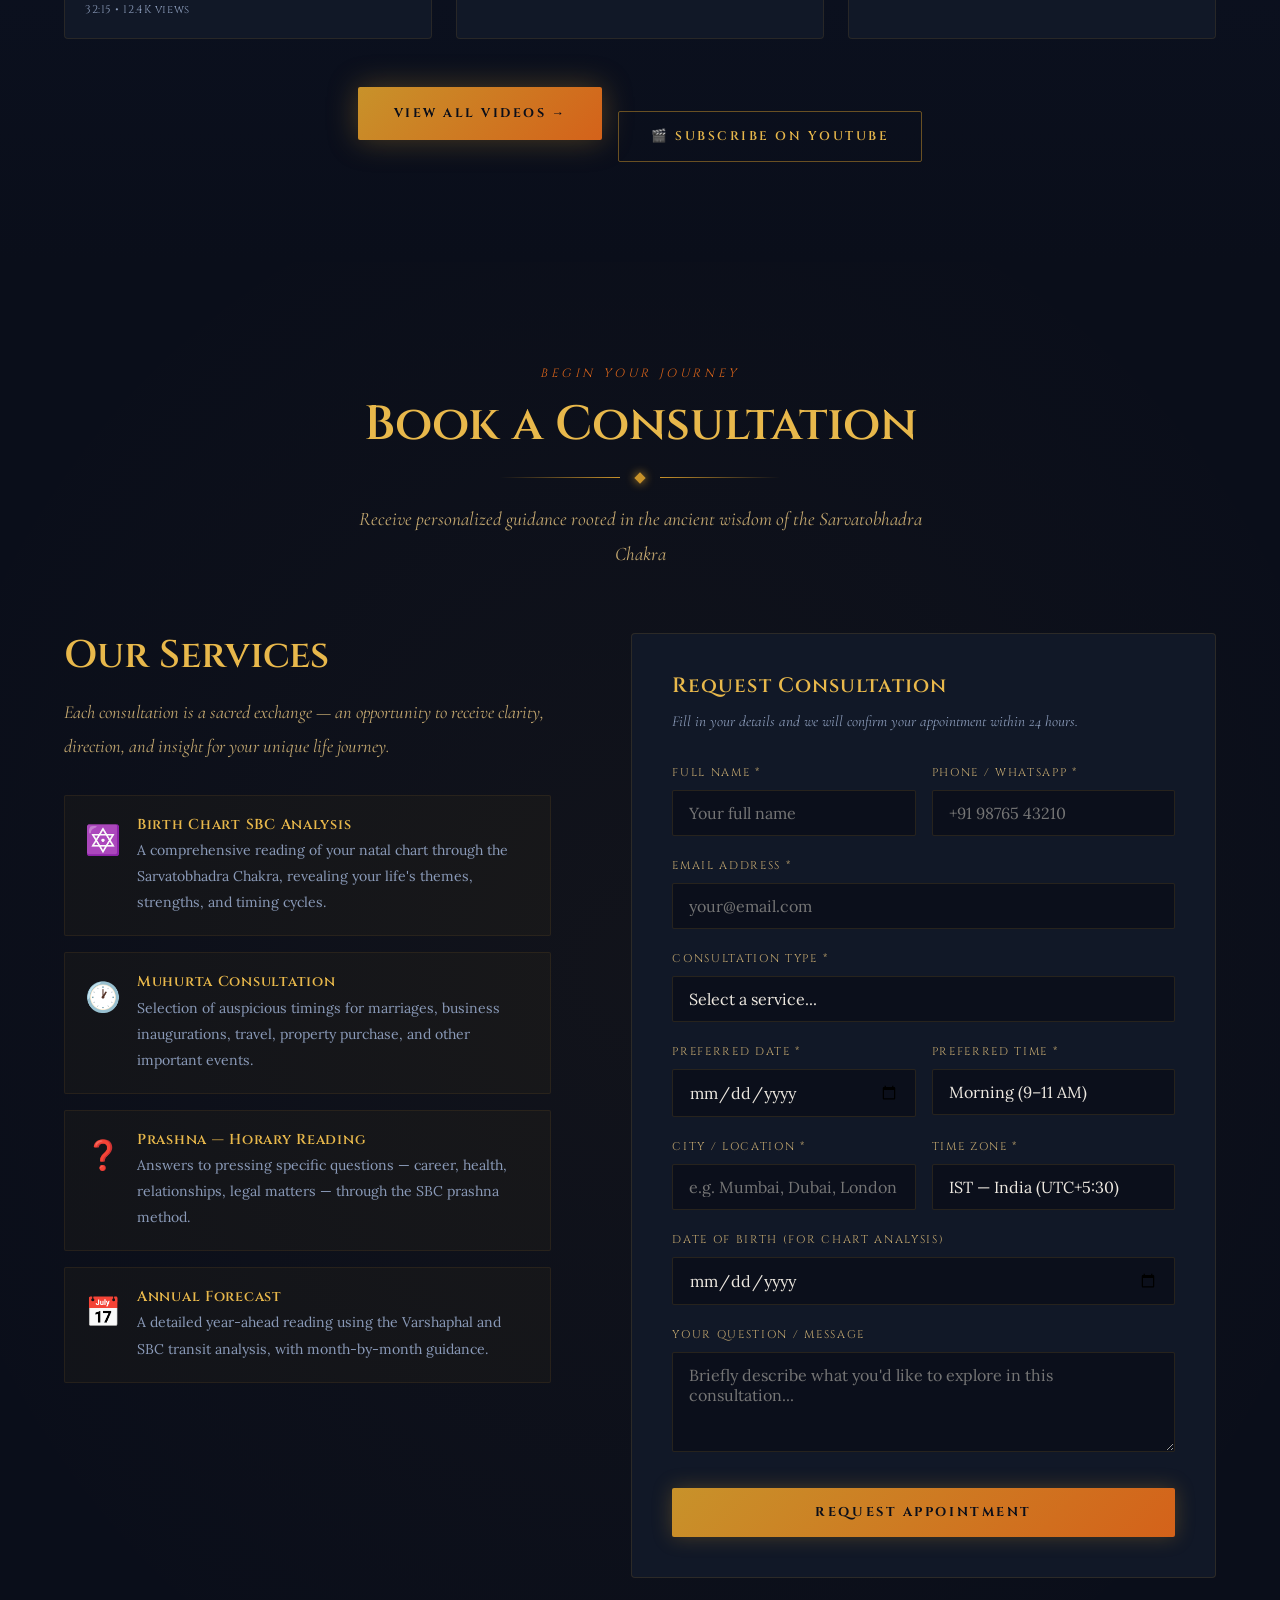
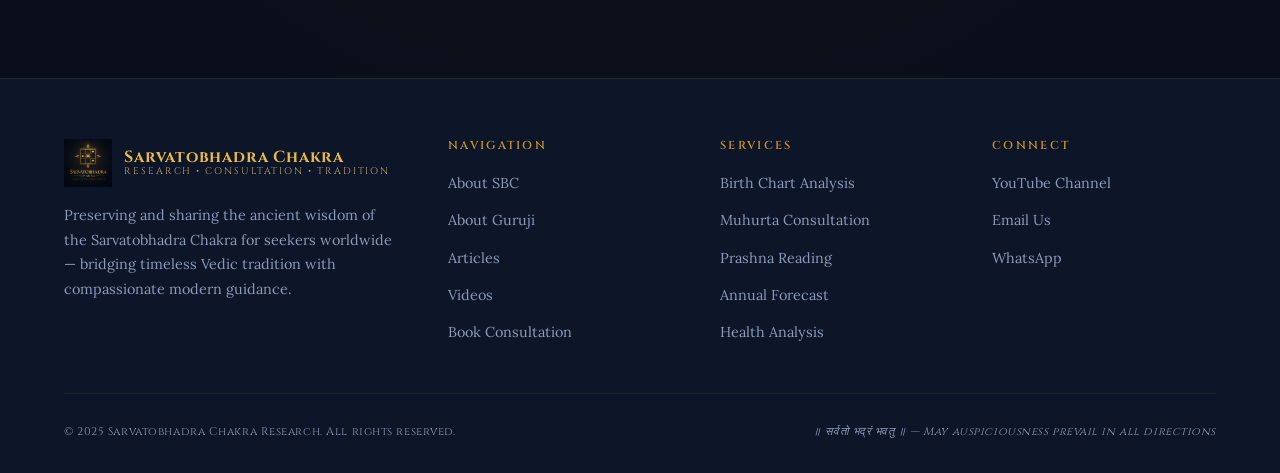
==== commit de236064: "Add Guruji name - Naveen Bhagat" ====
--- a/index.html
+++ b/index.html
@@ -615,7 +615,8 @@
 
         <div class="guruji-bio reveal">
           <span class="title-tag">Jyotisha Acharya</span>
-          <h2>Guruji's Journey</h2>
+          <h2>Naveen Bhagat</h2>
+          <p style="font-family:var(--font-elegant);font-style:italic;font-size:1.1rem;color:var(--gold-primary);margin-bottom:8px">Guruji</p>
           <div class="divider" style="justify-content:flex-start"><div class="divider-gem"></div></div>
           <div class="quote">
             "The Sarvatobhadra Chakra is not merely a predictive tool — it is a mirror of cosmic consciousness, reflecting the divine order that permeates all existence."
